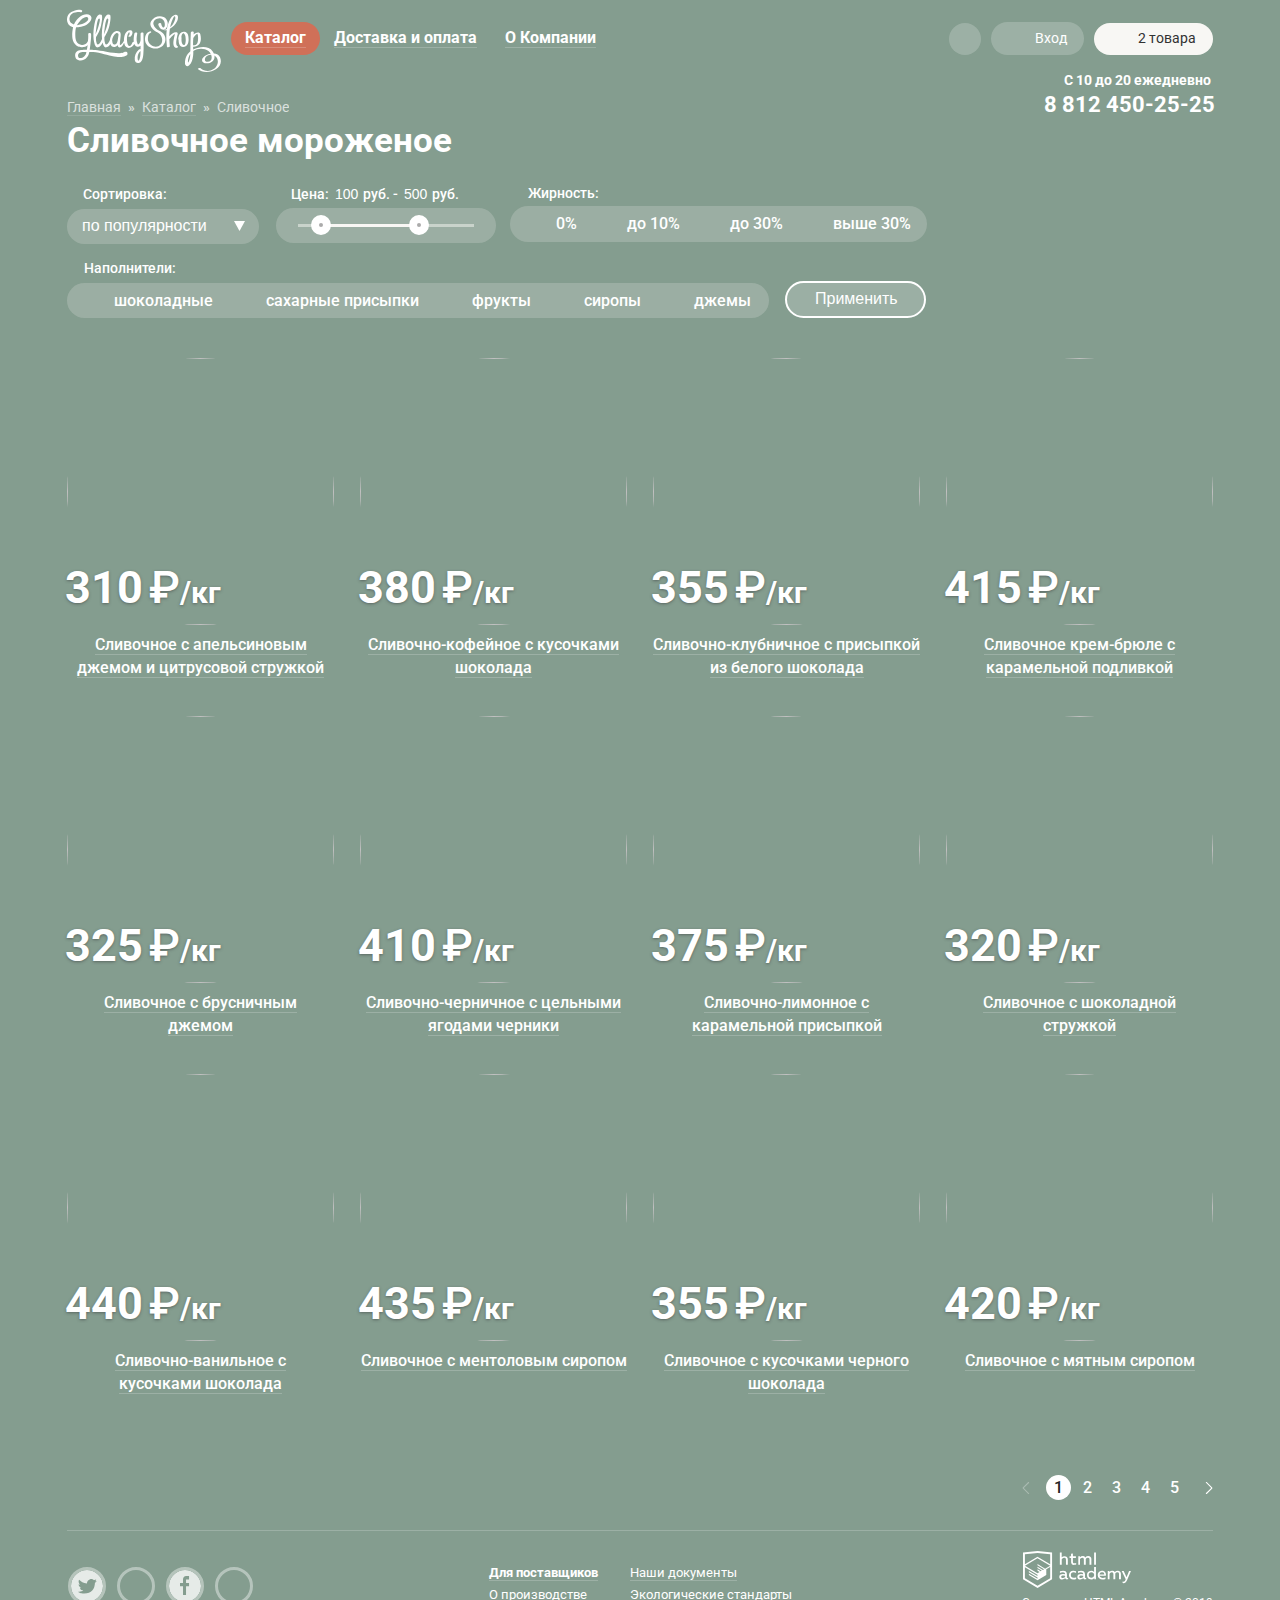
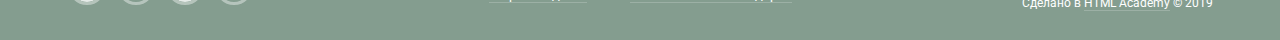
==== catalog.html @ c5c620cb "Merge pull request #4 from elhane/master" ====
<!DOCTYPE html>
<html lang="ru">
<head>
  <meta charset="utf-8">
  <title>Магазин мороженого «Глейси»</title>
  <link href="https://fonts.googleapis.com/css?family=Roboto:400,500,700&display=swap&subset=cyrillic-ext" rel="stylesheet">
  <link href="css/normalize.css" rel="stylesheet">
  <link href="css/style-min.css" rel="stylesheet">
</head>
<body>
  <div class="inner-page container-illumination"> 
    <div class="container">
      <header class="main-header">
        <nav class="main-navigation">
          <div class="logo">
            <a href="index.html">
              <svg xmlns="http://www.w3.org/2000/svg" width="154" height="64" viewBox="0 0 154 64">
                <g fill="#FFF">
                    <path d="M59.292 42.755c-.833-.25-2.153.373-2.153.373s-3.027 2.513-17.84-.378c-10.908-2.129-16.583-1.917-16.583-1.917s1.833-12.5 1.333-16c0 0 0-.917-1.083-.917s-1.75.417-1.75 1 .167 4.417-.25 7.083c0 0-1.417 4.251-6.167 3.917s-5.75-3.75-6.167-6.083-.666-8.833.584-11.5c0 0 7.167.25 11.667-3.583s4.25-7.167 2.083-8.583S15.883 5 12.049 8.5s-5.083 7-5.083 7-5.625-1.208-4.333-7.083C3.982 2.277 12.393 3 12.393 3c1.75.333 1.823.5 2.406-.083s1-2.083-1.75-2.167S2.049 2.021.466 7.5c-1.685 5.828 1.435 9.997 5.622 10.643 0 0-2.288 10.107.545 15.107s6.94 4.917 8.595 4.917 4.572-.916 5.405-2.25c0 0-.393 3.581-.724 4.88 0 0-6.935-.095-9.109 1.036-3.688 1.917-2.917 6.48-1.5 8.104 1.204 1.38 4.812 2.125 7.417.896 2.705-1.277 4.865-3.739 5.549-7.697 0 0 6.368-.469 12.534 1.364s14.756 3.556 17.34 3.556 8.046-.738 8.327-2.889c.186-1.438-.342-2.162-1.175-2.412zM15.862 9.328s3.281-2.5 4.844-.938c0 0 1.25 1.281.094 2.812-.656.869-2.396 3.589-10.656 4.938-.001.001 2.593-4.562 5.718-6.812zm.265 38.906s-4.531 2.469-5.047-.875c-.333-2.158.89-3.18 1.687-3.57s1.875-.879 6.579-.711c0 0 0 3.328-3.219 5.156z"/>
                    <path d="M73.576 24.477l-.002 6.77c-.007.038-.019.075-.021.115-.035.931-.418 1.734-.861 2.537a5.56 5.56 0 0 1-1.18 1.463c-.533.469-.877-.564-1.078-.985-1.391-2.915-.726-6.812-.187-9.862.257-1.454-2.706-1.077-2.936.222-.334 1.888-.869 5.118-.547 7.906-.587.101-1.167.366-1.341.737-.511 1.088-2.009 4.704-3.833 3.258-1.319-1.046-1.461-3.743-1.6-5.268-.191-2.111.154-4.267.816-6.266-.058.173 1.14-2.823 1.67-1.703.326.69.032 2.641-.608 3.122-1.571 1.182.875 1.67 1.824.956 1.802-1.356 3.05-5.708-.074-6.232-3.464-.581-5.438 2.923-6.163 5.697-.335 1.279-.563 3.074-.504 4.886-.481.832-2.097 3.533-3.047 4.026-1.125.584-1.104-.229-1.062-.75s.542-5.146.813-8.271c.175-2.014-.062-2.771-.5-3.646s-3.994-2.825-7.146.833c-2.183 2.534-2.912 4.927-3.08 7.054-.213.425-.443.873-.71 1.362-1.5 2.75-3.384 3.909-4.062 2-.594-1.672-.906-3.703-.75-6.188.005-.088 3.5-5 5.062-11.75s1.25-10.062.438-10.625-4.25-1.938-6.312 6.25c-1.523 6.047-2.137 12.5-1.565 17.879a41.603 41.603 0 0 1-1.229 2.434c-1.5 2.75-3.384 3.909-4.062 2-.594-1.672-.906-3.703-.75-6.188.005-.088 3.5-5 5.062-11.75s1.25-10.062.438-10.625-4.25-1.938-6.312 6.25-2.465 17.126-.5 23.125c0 0 1.081 3.375 3.103 3.125 1.671-.207 3.656-1.846 4.829-4.906.144.615.301 1.215.487 1.781 0 0 1.081 3.375 3.103 3.125 1.376-.17 2.964-1.32 4.14-3.423.711 1.839 2.239 3.34 4.213 2.985 2.667-.479 3.218-1.932 3.218-1.932s-.051 2.383 1.657 2.383c1.525 0 2.729-.889 3.938-3.159.409-.77.642-1.218.773-1.481.356 2.144 1.241 4.055 3.018 4.83 2.976 1.298 5.62-1.172 7.167-3.608.473 1.199 1.24 2.156 2.461 2.616 1.338.505 2.659.013 3.772-.928-.005 1.173-.016 2.346-.026 3.519-.584.001-1.239.143-1.547.415-3.203 2.825-4.598 6.241-4.195 10.521.233 2.48 2.576 3.597 4.725 2.662 3.101-1.35 3.57-6.021 3.83-8.836.625-6.829.139-13.939.139-20.791 0-1.293-2.906-.702-2.906.329zM30.252 13.281c.688-2.656 1.329-3.719 1.954-3.719s.938.719.469 3-1.987 8.626-4.094 12.75c0 0 .983-9.374 1.671-12.031zm8.418 0c.688-2.656 1.329-3.719 1.954-3.719s.938.719.469 3-1.987 8.626-4.094 12.75c0 0 .984-9.374 1.671-12.031zm12.859 12.427c-.074.58-.459 4.292-.959 6.292s-.953 2.78-2.583 3.438c-1.704.688-2.438-1.418-2.438-1.418-1.146-3.208.396-6.042 1.667-7.919s2.573-2.096 3.312-1.955a1.36 1.36 0 0 1 1.001 1.562zm21.972 18.056c-.038 2.683-.381 5.377-1.579 7.81-.701.146-1.029-.117-1.239-1.237a10.734 10.734 0 0 1 .049-3.251c.24-2.021 1.382-3.736 2.783-5.153-.007.61-.005 1.22-.014 1.831zM92.301 21.649c-2.541-1.229-4.811-3.29-5.715-6-1.279-3.827 2.928-6.647 6.275-6.474 3.488.181 5.137 3.625 4.967 6.709-.061 1.095-.748 3.557-2.096 2.277-.951-.906-1.369-2.375-1.566-3.632-.191-1.21-3.1-.495-2.898.776.578 3.657 4.527 7.689 7.898 3.863 3.014-3.418 1.656-9.462-2.574-11.233-4.523-1.893-10.135.077-12.529 4.327-2.732 4.85 2.748 9.598 6.629 11.321 6.225 3.338 6.455 14.054-1.818 14.126-3.43.03-6.619-2.438-7.693-5.609-.572-1.688-.279-7.553 2.014-8.003 1.807-.354 1.311-2.04-.453-1.693-3.713.727-5.08 5.515-4.721 8.858.576 5.341 5.578 8.339 10.631 8.295 4.682-.041 8.654-2.929 9.625-7.549.938-4.482-1.912-8.768-5.976-10.359z"/>
                    <path d="M110.881 37.532c-2.855-1.552-1.223-7.563-.791-9.875.279-1.492 1.555-3.794-.494-4.296-2.385-.584-5.223 1.687-7.277 3.858.012-2.506.17-4.999.553-7.478 3.088-1.576 5.4-3.821 7.182-7.395 1.295-2.604 1.941-7.971-2.461-6.422-3.986 1.403-5.377 6.017-6.619 9.688a29.258 29.258 0 0 0-1.094 4.378c-.398.16-.803.312-1.219.44-1.658.512-1.441 1.407.238.89.275-.085.543-.173.809-.263-.793 5.612-.256 11.49.248 17.02.049.54 2.969-.001 2.898-.777-.227-2.468-.414-4.922-.496-7.364.283-.104.52-.236.633-.387.889-1.175 1.982-2.203 3.08-3.177.299-.261.605-.513.92-.755l.459-.339c.674-.53.799-.543.381-.04-.061.916-.459 1.93-.625 2.832-.549 2.992-2.127 8.889 1.346 10.775.745.403 3.43-.715 2.329-1.313zm-6.486-24.101c.305-.897.715-1.77 1.094-2.636.473-1.082 1.73-4.768 2.645-3.004.729 1.404-.426 3.717-.938 5.067-.83 2.185-2.254 3.95-4.047 5.297.31-1.58.714-3.155 1.246-4.724z"/>
                    <path d="M121.635 30.527c.006-3.288-.375-7.506-4.303-7.863-4.309-.392-6.006 4.123-6.064 7.49-.004.274.135.456.35.569-.004 3.15.76 7.26 4.508 7.197 4.181-.068 5.505-3.714 5.509-7.393zm-4.998 5.475c-2.441-.971-2.219-5.203-2.053-7.24a.542.542 0 0 0-.246-.525c.301-2.017 1.082-5.03 2.863-3.506 1.416 1.211 1.445 4.148 1.521 5.835.053 1.144-.105 6.224-2.085 5.436zM153.135 48.58c-1.127-2.886-3.588-3.994-6.293-4.128a12.032 12.032 0 0 0-1.133-2.076c-3.91-5.788-13.189-5.019-19.475-1.948-.041-.913-.09-1.824-.129-2.73 2.533.127 5-.852 6.502-2.997 1.676-2.395 1.434-6.632.777-9.314-.619-2.525-3.088-2.072-4.93-1.234-.656.298-1.279.744-1.865 1.261.055-.672.111-1.345.16-2.014.111-1.542-2.842-1.153-2.941.203-.453 6.196-.297 12.366-.441 18.54-4.271 3.862-5.348 7.501-5.391 12.06-.02 2.271 1.934 3.961 3.982 2.386 2.895-2.224 3.771-6.629 4.172-9.984.178-1.491.197-3.009.16-4.528 4.49-2.941 10.635-3.149 15.205-.1.938.626 1.711 1.594 2.262 2.696-1.688.3-3.311.855-4.613 1.482-1.713.825-4.256 2.765-4.131 4.936.098 1.69 1.029 2.638 2.283 2.979.078.033.17.063.299.084 6.135.995 10.703-2.626 9.828-7.737 2.984 1.625 4.107 5.405 3.043 8.66-2.387 7.304-11.584 8.932-16.949 4.054-.574-.523-3.184.577-2.729.992 7.786 7.076 27.058.53 22.347-11.543zm-29.944-1.775c-.102 1.738-.459 3.549-1.145 5.143a22.06 22.06 0 0 1-.801 1.598s-.26.064-.316-.717c.025-2.858.809-5.577 2.346-7.892-.025.623-.048 1.245-.084 1.868zm3.129-17.858a.768.768 0 0 0 .146-.172c.516-.917 1.207-1.728 1.908-2.507.527-.586 1.119-1.138 1.803-1.539.324.162.654.991.777 2.131.303 2.772.439 10.096-3.945 9.407-.209-.033-.57.043-.947.171v-.039c-.06-2.478.075-4.967.258-7.452zm13.08 23.744c-.016-.003-.037-.001-.055-.003-1.689-.398-1.502-1.99-1.289-3.086.492-2.524 3.576-3.883 6.117-3.959 1.284 3.567.296 7.87-4.773 7.048z"/>
                </g>
              </svg>
            </a>
          </div>
          <ul class="site-navigation">
            <li class="site-navigation-item active">
              <a class="site-navigation-link" href="catalog.html">Каталог</a>
              <div class="sub-menu-background">
                <ul class="sub-menu">
                  <li><span>Новинки</span></li>
                  <li><a class="active" href="#">Сливочное</a></li>
                  <li><a href="#">Щербеты</a></li>
                  <li><a href="#">Фруктовый лед</a></li>
                  <li><a href="#">Мелорин</a></li>
                </ul>
             </div>
            </li>
            <li class="site-navigation-item"><a class="site-navigation-link" href="#">Доставка и оплата</a></li>
            <li class="site-navigation-item"><a class="site-navigation-link" href="#">О Компании</a></li>
          </ul>

          <ul class="user-navigation">
            <li class="icon-search">
              <div class="site-search-background">
                <span class="visually-hidden" aria-label="Поиск по сайту">Поиск</span>
                <div class="site-search">
                  <form action="https://echo.htmlacademy.ru" method="get">
                    <input type="search" placeholder="Крем-брюле">
                  </form>
                </div>
              </div>
            </li>

            <li class="login-icon" tabindex="0"><span>Вход</span>
              <div class="site-login-background">
                <div class="site-login">
                  <h2 class="visually-hidden">Личный кабинет</h2>
                  <form class="login-form" action="https://echo.htmlacademy.ru" method="post">
                    <p>
                      <label class="visually-hidden" for="user-login">Логин</label>
                      <input id="user-login" type="text" name="login" placeholder="email@example.com">
                    </p>
                    <p>
                      <label class="visually-hidden" for="user-password">Пароль</label>
                      <input id="user-password" type="password" name="password" placeholder="••••••••">
                    </p>
                  <div class="login-btn-block">  
                    <button class="button" type="submit">Войти</button>
                    <p class="login-help">
                      <a class="restore" href="#">Забыли пароль?</a>
                      <a class="registration" href="#">Новая регистрация</a>
                    </p>
                  </div>
                </form>
              </div>
            </div>
            </li>

            <li class="icon-cart-full"><span>2 товара</span>
              <div class="cart-block-background">
                <div class="cart-block">
                  <div class="cart-item">
                    <button class="cart-item-delete" type="button"></button>
                    <img src="img/cart-item1.jpg" alt="">
                    <p class="cart-item-title">Пломбир с апельсиновым джемом</p>
                    <p class="cart-item-count">1,5 кг х <span>200 руб.</span></p>
                    <p class="cart-item-total">300 руб.</p>
                  </div>
                  <div class="cart-item">
                    <button class="cart-item-delete" type="button"></button>
                    <img src="img/cart-item2.jpg" alt="">
                    <p class="cart-item-title">Клубничный пломбир с присыпкой из белого шоколада</p>
                    <p class="cart-item-count">1,5 кг х <span>300 руб.</span></p>
                    <p class="cart-item-total">450 руб.</p>
                  </div>
                  <div class="cart-submit-block">
                    <p class="cart-total">Итого: 750 руб.</p>
                    <button class="button" type="submit">Оформить заказ</button>
                  </div>
                </div>
            </div>
            </li>
          </ul>
        </nav>

        <div class="phone">
          <p>C 10 до 20 ежедневно</p>
          <a class="phone-number" href="tel:+78124502525" aria-label="Номер телефона 8-812-450-25-25">8 812 450-25-25</a>
        </div>
      </header>

      <div class="breadcrumbs">
        <ul class="breadcrumbs-list">
          <li class="breadcrumbs-element"><a href="index.html">Главная</a></li>
          <li class="breadcrumbs-element"><a href="catalog.html">Каталог</a></li>
          <li class="breadcrumbs-element">Сливочное</li>
        </ul>
        <h1>Сливочное мороженое</h1>
      </div>

      <section class="filters">
        <h2 class="visually-hidden">Фильтр товаров</h2>
        <form class="form-filters" method="post" action="https://echo.htmlacademy.ru">
          <div class="sorting">
              <label for="list-sorting">
                  <span>Сортировка:</span>
                  <select name="list-sorting" id="list-sorting">
                      <option value="by-popularity">по популярности</option>
                      <option value="by-cheap">сначала недорогие</option>
                      <option value="by-expensive">сначала дорогие</option>
                      <option value="by-fat">по жирности</option>
                  </select>
              </label>
          </div>
          <div class="range">
              <div class="price-controls">Цена:
                  <label><input class="min-price" type="text" value="100">руб.  -</label>
                  <label><input class="max-price" type="text" value="500">руб.</label>
              </div>
              <div class="range-controls">
                  <div class="scale">
                      <div class="bar"></div>
                  </div>
                  <div class="toggle toggle-min" tabindex="0"></div>
                  <div class="toggle toggle-max" tabindex="0"></div>
              </div>
          </div>
          <fieldset class="fat">
              <legend>Жирность:</legend>
              <div class="fat-content">
                  <input type="radio" name="fat" id="zero-percent">
                  <label for="zero-percent">0%</label>
                  <input type="radio" name="fat" id="to-ten-percent" checked>
                  <label for="to-ten-percent">до 10%</label>
                  <input type="radio" name="fat" id="to-thirty-percent">
                  <label for="to-thirty-percent">до 30%</label>
                  <input type="radio" name="fat" id="up-to-thirty-percent">
                  <label for="up-to-thirty-percent">выше 30%</label>
              </div>
          </fieldset>
          <fieldset class="fillers">
              <legend>Наполнители:</legend>
              <div class="fillers-content">
                  <input type="checkbox" name="chocolate" id="chocolate" checked>  
                  <label for="chocolate">шоколадные</label>
                  <input type="checkbox" name="sugar-powders" id="sugar-powders" checked>
                  <label for="sugar-powders">сахарные присыпки</label> 
                  <input type="checkbox" name="fruits" id="fruits">
                  <label for="fruits">фрукты</label>
                  <input type="checkbox" name="syrups" id="syrups">
                  <label for="syrups">сиропы</label>
                  <input type="checkbox" name="jams" id="jams">
                  <label for="jams">джемы</label>
              </div>
          </fieldset>
          <button type="submit" class="button-apply">Применить</button>
      </form>

      </section>

      <h1 class="visually-hidden">Магазин мороженого</h1>
      <section class="catalog">
        <h2 class="visually-hidden">Каталог</h2>
        <ul class="catalog-list">

          <li class="catalog-item">
            <div class="catalog-image-container">
              <img src="img/item-1.jpg" width="267" height="267" alt="">
              <p class="catalog-item-price"><span>310<span class="rub">&#8381;</span></span>/кг</p> 
            </div>
            <a class="catalog-item-title" href="catalog-item.html">Сливочное с апельсиновым джемом и цитрусовой стружкой</a>
            <a href="catalog-item.html" class="button">Быстрый просмотр</a>
          </li>

          <li class="catalog-item">
            <div class="catalog-image-container">
              <img src="img/item-2.jpg" width="267" height="267" alt="">
              <p class="catalog-item-price"><span>380<span class="rub">&#8381;</span></span>/кг</p>
            </div>
              <a class="catalog-item-title" href="catalog-item.html">Сливочно-кофейное с кусочками шоколада</a>
              <a href="catalog-item.html" class="button">Быстрый просмотр</a>
          </li>

          <li class="catalog-item">
            <div class="catalog-image-container">
              <img src="img/item-3.jpg" width="267" height="267" alt="">
              <p class="catalog-item-price"><span>355<span class="rub">&#8381;</span></span>/кг</p>
            </div>
              <a class="catalog-item-title" href="catalog-item.html">Сливочно-клубничное с присыпкой из белого шоколада</a>
              <a href="catalog-item.html" class="button">Быстрый просмотр</a>
          </li>

          <li class="catalog-item">
            <div class="catalog-image-container">
              <img src="img/item-4.jpg" width="267" height="267" alt="">
              <p class="catalog-item-price"><span>415<span class="rub">&#8381;</span></span>/кг</p>
            </div>
              <a class="catalog-item-title" href="catalog-item.html">Сливочное крем-брюле с карамельной подливкой</a>
              <a href="catalog-item.html" class="button">Быстрый просмотр</a>
          </li>

          <li class="catalog-item">
              <div class="catalog-image-container">
                <img src="img/item-5.jpg" width="267" height="267" alt="">
                <p class="catalog-item-price"><span>325<span class="rub">&#8381;</span></span>/кг</p> 
              </div>
              <a class="catalog-item-title" href="catalog-item.html">Сливочное&nbsp;с&nbsp;брусничным<br>джемом</a>
              <a href="catalog-item.html" class="button">Быстрый просмотр</a>
          </li>

          <li class="catalog-item">
              <div class="catalog-image-container">
                <img src="img/item-6.jpg" width="267" height="267" alt="">
                <p class="catalog-item-price"><span>410<span class="rub">&#8381;</span></span>/кг</p>
              </div>
              <a class="catalog-item-title" href="catalog-item.html">Сливочно-черничное с цельными ягодами черники</a>
              <a href="catalog-item.html" class="button">Быстрый просмотр</a>
          </li>

          <li class="catalog-item">
              <div class="catalog-image-container"> 
                <img src="img/item-7.jpg" width="267" height="267" alt="">
                <p class="catalog-item-price"><span>375<span class="rub">&#8381;</span></span>/кг</p>
              </div>
              <a class="catalog-item-title" href="catalog-item.html">Сливочно-лимонное с карамельной присыпкой</a>
              <a href="catalog-item.html" class="button">Быстрый просмотр</a>
          </li>

          <li class="catalog-item">
              <div class="catalog-image-container"> 
               <img src="img/item-8.jpg" width="267" height="267" alt="">
                <p class="catalog-item-price"><span>320<span class="rub">&#8381;</span></span>/кг</p>
              </div>
              <a class="catalog-item-title" href="catalog-item.html">Сливочное с шоколадной стружкой</a>
              <a href="catalog-item.html" class="button">Быстрый просмотр</a>
          </li>
          <li class="catalog-item">
              <div class="catalog-image-container"> 
                <img src="img/item-9.jpg" width="267" height="267" alt="">
                <p class="catalog-item-price"><span>440<span class="rub">&#8381;</span></span>/кг</p> 
              </div>
              <a class="catalog-item-title" href="catalog-item.html">Сливочно-ванильное&nbsp;с кусочками&nbsp;шоколада</a>
              <a href="catalog-item.html" class="button">Быстрый просмотр</a>
          </li>

          <li class="catalog-item">
              <div class="catalog-image-container"> 
                <img src="img/item-10.jpg" width="267" height="267" alt="">
                <p class="catalog-item-price"><span>435<span class="rub">&#8381;</span></span>/кг</p>
              </div>
              <a class="catalog-item-title" href="catalog-item.html">Сливочноe с ментоловым сиропом</a>
              <a href="catalog-item.html" class="button">Быстрый просмотр</a>
          </li>

          <li class="catalog-item">
              <div class="catalog-image-container"> 
                <img src="img/item-11.jpg" width="267" height="267" alt="">
                <p class="catalog-item-price"><span>355<span class="rub">&#8381;</span></span>/кг</p>
              </div>
              <a class="catalog-item-title" href="catalog-item.html">Сливочное с кусочками черного шоколада</a>
              <a href="catalog-item.html" class="button">Быстрый просмотр</a>
          </li>

          <li class="catalog-item">
              <div class="catalog-image-container"> 
                <img src="img/item-12.jpg" width="267" height="267" alt="">
                <p class="catalog-item-price"><span>420<span class="rub">&#8381;</span></span>/кг</p>
              </div>
              <a class="catalog-item-title" href="catalog-item.html">Сливочное с мятным сиропом</a>
              <a href="catalog-item.html" class="button">Быстрый просмотр</a>
          </li>
        </ul>
      </section>

        <div class="paginator">
            <ul class="paginator-list">
                <li class="paginator-item">
                  <a class="paginator-link-prev"><span class="visually-hidden">Назад</span></a>
                </li>
                <li class="paginator-item paginator-element-current"><a>1</a></li>
                <li class="paginator-item"><a href="#">2</a></li>
                <li class="paginator-item"><a href="#">3</a></li>
                <li class="paginator-item"><a href="#">4</a></li>
                <li class="paginator-item"><a href="#">5</a></li>
                <li class="paginator-item">
                  <a class="paginator-link-next" href="#"><span class="visually-hidden">Вперед</span></a>
                </li>
            </ul>
        </div>
        
    </div>

    <footer class="main-footer">
      <ul class="socials" aria-label="Социальные сети">
        <li><a class="social-button social-tw" href="#"><span class="visually-hidden">Твиттер</span></a></li>
        <li><a class="social-button social-inst" href="#"><span class="visually-hidden">Инстаграм</span></a></li>
        <li><a class="social-button social-fb" href="#"><span class="visually-hidden">Фейсбук</span></a></li>
        <li><a class="social-button social-vk" href="#"><span class="visually-hidden">Вконтакте</span></a></li>
      </ul>
    
      <ul class="information">
        <li class="icon-heart"><a href="#">Для поставщиков</a></li>
        <li><a href="#">Наши документы</a></li>
        <li><a href="#">О производстве</a></li>
        <li><a href="#">Экологические стандарты</a></li>
      </ul>
    
      <div class="copyright"> 
        <a class="copyright-logo" href="https://htmlacademy.ru/intensive/htmlcss">
          <svg id="Layer_1" data-name="Layer 1" xmlns="http://www.w3.org/2000/svg" width="108" height="39" viewBox="0 0 108.08 36.85">
            <path fill="#ffffff" d="M44.61,26.88a2,2,0,0,0,.55-0.1v1.33a3.25,3.25,0,0,1-1.18.21,1.67,1.67,0,0,1-1.67-1,4.84,4.84,0,0,1-3.14,1.08c-1.51,0-2.91-.83-2.91-2.55,0-2.13,2-2.79,3.71-2.79a11.08,11.08,0,0,1,2.17.25v-0.3c0-1-.76-1.77-2.19-1.77a7.42,7.42,0,0,0-3,.64v-1.7a10.21,10.21,0,0,1,3.19-.55c2.36,0,3.81,1.12,3.81,3.65v3a0.54,0.54,0,0,0,.49.59h0.17Zm-6.44-1.13A1.35,1.35,0,0,0,39.63,27h0.11a3.39,3.39,0,0,0,2.41-1V24.58a9.72,9.72,0,0,0-1.81-.21c-1,0-2.16.33-2.16,1.38h0Zm12.36-6.11a5,5,0,0,1,2.57.64V22a4.08,4.08,0,0,0-2.3-.7,2.75,2.75,0,1,0,0,5.49,5,5,0,0,0,2.43-.64v1.71a6.27,6.27,0,0,1-2.76.57A4.21,4.21,0,0,1,46,24.51q0-.21,0-0.41a4.32,4.32,0,0,1,4.18-4.46h0.38Zm12.17,7.24a2,2,0,0,0,.55-0.1v1.33a3.25,3.25,0,0,1-1.18.21,1.67,1.67,0,0,1-1.67-1,4.84,4.84,0,0,1-3.14,1.08c-1.51,0-2.91-.83-2.91-2.55,0-2.13,2-2.79,3.71-2.79a11.08,11.08,0,0,1,2.17.25v-0.3c0-1-.76-1.77-2.19-1.77a7.42,7.42,0,0,0-3,.64v-1.7a10.21,10.21,0,0,1,3.19-.55c2.36,0,3.81,1.12,3.81,3.65v3a0.54,0.54,0,0,0,.49.59h0.17Zm-6.44-1.13A1.35,1.35,0,0,0,57.73,27h0.11a3.39,3.39,0,0,0,2.41-1V24.58a9.72,9.72,0,0,0-1.81-.21c-1.06,0-2.16.33-2.16,1.38h0ZM73,16V28.2H71.35V26.88a3.88,3.88,0,0,1-3.19,1.54,4.4,4.4,0,0,1,0-8.78,3.81,3.81,0,0,1,3,1.3V16H73Zm-4.53,5.22a2.76,2.76,0,1,0,0,5.52A2.86,2.86,0,0,0,71.15,25V23A2.91,2.91,0,0,0,68.49,21.27ZM79,19.64c3.31,0,4.46,2.68,3.92,5.09H76.7c0.21,1.5,1.67,2.11,3.19,2.11a6.11,6.11,0,0,0,2.64-.59v1.6a7.14,7.14,0,0,1-3,.57C77,28.42,74.78,27,74.78,24a4.18,4.18,0,0,1,4-4.39H79Zm0.09,1.54a2.28,2.28,0,0,0-2.44,2.1v0.06H81.3A2,2,0,0,0,79.13,21.18Zm5.73,7V19.87h1.65v1a3.81,3.81,0,0,1,2.78-1.27A2.86,2.86,0,0,1,91.89,21a4.12,4.12,0,0,1,2.91-1.33A3.06,3.06,0,0,1,98,23V28.2h-1.9V23.05a1.59,1.59,0,0,0-1.42-1.75H94.42a2.8,2.8,0,0,0-2.07,1.12V28.2h-1.9V23.05A1.59,1.59,0,0,0,89,21.31H88.8a3,3,0,0,0-2.21,1.29v5.63H84.86Zm21.31-8.33h1.9l-3.91,9.46c-0.9,2.17-2.09,2.86-3.35,2.86a4.76,4.76,0,0,1-1.1-.14V30.46a2.86,2.86,0,0,0,.85.12c0.9,0,1.58-.64,2.07-1.9l0.17-.42-4-8.4h2l2.86,6.29ZM38.73,1.46V6.22a3.81,3.81,0,0,1,2.7-1.14,3.25,3.25,0,0,1,3.44,3.4v5.15H43V8.72a1.81,1.81,0,0,0-1.61-2h-0.3a2.93,2.93,0,0,0-2.32,1.39v5.52h-1.9V1.46h1.9ZM49.94,2.31v3h3V6.91h-3v3.81c0,1.1.5,1.46,1.58,1.46a4.49,4.49,0,0,0,1.69-.33v1.6A6.8,6.8,0,0,1,51,13.8a2.55,2.55,0,0,1-2.86-2.74V6.89H46.58V5.26h1.5V2.74Zm5.4,11.31V5.28H57v1A3.81,3.81,0,0,1,59.77,5a2.86,2.86,0,0,1,2.6,1.33A4.12,4.12,0,0,1,65.28,5,3.06,3.06,0,0,1,68.44,8.4v5.21h-1.9V8.46a1.59,1.59,0,0,0-1.42-1.75H64.89a2.8,2.8,0,0,0-2.07,1.12v5.78h-1.9V8.46A1.59,1.59,0,0,0,59.5,6.71H59.27A3,3,0,0,0,57.06,8v5.63H55.34ZM71.17,1.45H73V13.6H71.17V1.45ZM14.71,0H14.55L0,1.54V28.21l14.55,8.66,14.55-8.66V1.54Zm12.5,27.1L14.55,34.64,1.9,27.12V16.18l12.59,7.5V25L5.86,19.9v1.31l8.68,5.21v1.39L5.87,22.65V24l8.68,5.21,8.75-5.24V18.31L27.2,16V27.12Zm0-12.53-3.48,2-1.6,1L14.51,13v1.31L21,18.23H21l-0.14.09-1,.54-5.37-3.2V17l4.24,2.52-1,.67-3.2-1.9v1.31l2.1,1.24L14.5,22.1,2,14.65,14.51,7.11Zm0-1.32L14.49,5.76,1.91,13.25v-10L14.56,1.92,27.21,3.25v10h0Z" transform="translate(0 -0.02)"/>
          </svg>
        </a>
        <p>Сделано в <a class="copyright-link" href="https://htmlacademy.ru/intensive/htmlcss">HTML Academy</a> © 2019</p>
      </div>
    </footer>
</div>
</body>
</html>
---- css/style-min.css ----
@-webkit-keyframes bounce{0%{-webkit-transform:translateY(-2000px);transform:translateY(-2000px)}70%{-webkit-transform:translateY(30px);transform:translateY(30px)}90%{-webkit-transform:translateY(-10px);transform:translateY(-10px)}to{-webkit-transform:translateY(0);transform:translateY(0)}}@keyframes bounce{0%{-webkit-transform:translateY(-2000px);transform:translateY(-2000px)}70%{-webkit-transform:translateY(30px);transform:translateY(30px)}90%{-webkit-transform:translateY(-10px);transform:translateY(-10px)}to{-webkit-transform:translateY(0);transform:translateY(0)}}@-webkit-keyframes shake{0%,to{-webkit-transform:translateX(0);transform:translateX(0)}10%,30%,50%,70%,90%{-webkit-transform:translateX(-10px);transform:translateX(-10px)}20%,40%,60%,80%{-webkit-transform:translateX(10px);transform:translateX(10px)}}@keyframes shake{0%,to{-webkit-transform:translateX(0);transform:translateX(0)}10%,30%,50%,70%,90%{-webkit-transform:translateX(-10px);transform:translateX(-10px)}20%,40%,60%,80%{-webkit-transform:translateX(10px);transform:translateX(10px)}}body{margin:0;width:100%;font-size:18px;line-height:1.2;font-family:"Roboto","Arial",sans-serif}.visually-hidden{position:absolute;width:1px;height:1px;clip:rect(0,0,0,0)}.container,.site-wrapper{position:relative;margin:0 auto}.site-wrapper{background-color:#849d8f;background-image:url(../img/slide1.png);background-repeat:no-repeat;background-position:top center;-webkit-transition:background-image .5s ease,background-color .5s ease;transition:background-image .5s ease,background-color .5s ease}.site-wrapper::after,.site-wrapper::before{content:"";visibility:hidden}.site-wrapper::before{background-image:url(../img/slide2.png)}.site-wrapper::after{background-image:url(../img/slide3.png)}.container{width:1200px}.container-illumination{background-image:url(../img/illumination.png);background-attachment:fixed;background-position:0 0;background-repeat:repeat-x}.main-navigation,.site-navigation,.user-navigation{display:-webkit-box;display:-ms-flexbox;display:flex;-webkit-box-align:center;-ms-flex-align:center;align-items:center}.main-navigation ul{padding:0}.site-navigation,.user-navigation{list-style:none;-ms-flex-wrap:wrap;flex-wrap:wrap}.site-navigation{position:relative;width:100%;padding-top:18px;padding-bottom:18px}.user-navigation{-webkit-box-pack:end;-ms-flex-pack:end;justify-content:flex-end;width:70%;margin-right:17px}.site-navigation a{width:100%;color:#fff}.user-navigation li{display:block;margin-right:10px;font-size:14px}.site-navigation ul{list-style:none}.site-navigation-item{padding:7px 14px;border-radius:20px}.site-navigation a,.site-navigation-link{display:block;font-size:16px;line-height:18px;font-weight:700;text-decoration:none;border-bottom:1px solid rgba(255,255,255,.2)}.site-navigation-item:hover{background-color:#f7f6f3}.site-navigation-item:active{background-color:#ededed;-webkit-box-shadow:inset 0 2px 1px 0 #696969;box-shadow:inset 0 2px 1px 0 #696969}.site-navigation-item:hover .site-navigation-link{color:#333}.sub-menu-background{position:absolute;top:23px;left:-7px;display:none;width:143px;height:17px;background-color:transparent}.site-search input,.sub-menu,.sub-menu a{-webkit-box-sizing:border-box;box-sizing:border-box}.sub-menu{position:absolute;top:100%;left:0;z-index:10;display:none;width:143px;min-height:171px;padding-bottom:1px;-webkit-box-shadow:0 20px 20px 0 rgba(0,0,0,.4);box-shadow:0 20px 20px 0 rgba(0,0,0,.4);background-color:#f8f7f4;border-radius:5px;border-top:5px solid transparent}.site-search input,.sub-menu a{color:#323232}.sub-menu a{padding-top:10px;padding-bottom:5px;padding-left:19px;font-size:14px;line-height:15px;font-weight:400;white-space:nowrap}.sub-menu span{display:block;margin-top:5px;padding-bottom:11px;padding-left:18px;font-size:14px;line-height:16px;font-weight:700;border-bottom:1px solid rgba(50,50,50,.2)}.sub-menu li{min-height:28px}.site-navigation>li:hover .sub-menu,.site-navigation>li:hover .sub-menu-background{display:block;color:#323232}.sub-menu li:hover a{background-color:#fbded8;border-radius:0}.sub-menu li:active a{background-color:#f6b5a5;border-radius:0}.active{background-color:#d07058}.icon-search{position:relative;padding:16px;background-color:rgba(255,255,255,.2);border-radius:50%}.icon-cart-full::before,.icon-cart::before,.icon-search::before,.login-icon::before{position:absolute;content:"";left:8px;top:7px;width:17px;height:17px;background-image:url(../img/loupe.svg);background-repeat:no-repeat;background-position:0 0}.site-search,.site-search-background{position:absolute;right:0;display:none}.site-search-background{top:19px;width:275px;height:17px;background-color:transparent}.site-search{top:100%;z-index:4;width:341px;height:84px;font-size:14px;line-height:24px;border-radius:5px;-webkit-box-shadow:0 20px 20px 0 rgba(0,0,0,.4);box-shadow:0 20px 20px 0 rgba(0,0,0,.4);color:#999}.icon-search:hover,.site-search{background-color:#f8f7f4}.icon-search:hover::before{background-image:url(../img/loupe-hover.svg)}.site-search input{width:311px;height:44px;padding-left:13px;padding-right:15px;padding-bottom:3px;margin-top:20px;margin-left:15px;border:1px solid #d3d3d2;border-radius:5px;outline:0}.catalog-item:hover .button,.icon-cart-full:hover .cart-block,.icon-cart-full:hover .cart-block-background,.icon-search:hover .site-search,.icon-search:hover .site-search-background,.login-icon:hover .site-login,.login-icon:hover .site-login-background,.sub-menu a{display:block}.login-icon{position:relative;padding:8px 17px 8px 16px;background-color:rgba(255,255,255,.2);border-radius:20px}.icon-cart span,.login-icon span{padding-left:28px}.icon-cart,.login-icon{color:#fff}.login-form{margin-top:20px;margin-left:1px}.icon-cart-full::before,.icon-cart::before,.login-icon::before{background-image:url(../img/login.svg);left:16px;width:21px;height:19px}.login-icon:hover::before{background-image:url(../img/login-hover.svg)}.site-login-background{position:absolute;display:none;top:19px;right:0;z-index:4;width:275px;height:17px;background-color:transparent}.site-login,.site-login input{-webkit-box-sizing:border-box;box-sizing:border-box;border-radius:5px}.site-login{position:absolute;display:none;top:100%;right:0;z-index:4;width:277px;height:214px;padding-right:18px;padding-left:18px;-webkit-box-shadow:0 20px 20px 0 rgba(0,0,0,.4);box-shadow:0 20px 20px 0 rgba(0,0,0,.4);background-color:#f8f7f4;color:#999;outline:25px solid transparent}.site-login input{width:241px;height:44px;padding-left:13px;padding-right:15px;padding-bottom:3px;border:1px solid #d3d3d2;outline:0;margin-bottom:5px;color:#323232}.login-btn-block,.login-help{display:-webkit-box;display:-ms-flexbox;display:flex;-webkit-box-direction:normal}.login-btn-block{-webkit-box-orient:horizontal;-ms-flex-direction:row;flex-direction:row;-webkit-box-pack:justify;-ms-flex-pack:justify;justify-content:space-between;-ms-flex-wrap:nowrap;flex-wrap:nowrap;width:100%}.login-btn-block .button{min-height:44px;padding:9px 23px 11px 25px;margin-right:5px;font-size:18px;line-height:24px;outline:0}.login-help{-webkit-box-orient:vertical;-ms-flex-direction:column;flex-direction:column;-webkit-box-align:start;-ms-flex-align:start;align-items:flex-start;margin:0;padding:0}.phone a,.registration,.restore{font-size:13px;line-height:24px;text-decoration:underline;color:#323232}.icon-cart:hover,.login-icon:hover{background-color:#f8f7f4;color:#323232}.icon-cart,.icon-cart-full{position:relative;border-radius:20px}.icon-cart{padding:7px 17px 8px 16px;background-color:rgba(255,255,255,.2)}.icon-cart-full::before,.icon-cart::before{top:6px;height:20px;background-image:url(../img/cart.svg)}.icon-cart:hover::before{background-image:url(../img/cart-empty-hover.svg)}.icon-cart-full{padding:7px 17px 8px 44px;background-color:#f8f7f4;color:#323232}.icon-cart-full::before{top:7px;background-image:url(../img/cart-full.svg)}.cart-block-background{position:absolute;top:16px;right:0;display:none;width:539px;height:20px;background-color:transparent}.cart-block,.cart-item{-webkit-box-sizing:border-box;box-sizing:border-box}.cart-block{position:absolute;top:100%;right:0;z-index:10;display:none;padding-top:20px;width:539px;height:242px;font-size:13px;line-height:16px;color:#323232;background-color:#f8f7f4;border-radius:5px}.cart-item p{padding:9px 0 0;margin:0 30px 0 0}.cart-item{display:-webkit-box;display:-ms-flexbox;display:flex;-webkit-box-orient:horizontal;-webkit-box-direction:normal;-ms-flex-direction:row;flex-direction:row;margin-left:15px;margin-bottom:14px}.cart-item-delete{width:11px;height:11px;margin-top:9px;margin-right:10px;background-image:url(../img/cross-small.svg);background-size:11px 11px;background-position:0 0;background-repeat:no-repeat;background-color:transparent;text-align:center;border:0;cursor:pointer}.cart-item img{margin-right:13px;margin-bottom:7px;border-radius:50%}.cart-item-title{width:217px}.cart-item-count span{color:#999}.cart-total{position:relative;font-size:15px;line-height:18px;font-weight:700}.cart-total::before{position:absolute;content:"";top:-14px;right:0;width:510px;height:1px;background-color:#cacac7}.cart-submit-block{display:-webkit-box;display:-ms-flexbox;display:flex;-webkit-box-orient:horizontal;-webkit-box-direction:normal;-ms-flex-direction:row;flex-direction:row;-webkit-box-pack:end;-ms-flex-pack:end;justify-content:flex-end;-ms-flex-wrap:wrap;flex-wrap:wrap;width:206px;margin-left:auto;margin-right:14px}.cart-block .button{font-size:18px;line-height:24px;padding-left:14px;padding-right:15px}.phone{position:absolute;top:72px;right:25px;z-index:1;width:190px;font-size:14px;line-height:16px;font-weight:700;text-align:right;color:#fff}.phone p{margin:0 4px 5px 0}.phone a{font-size:22px;text-decoration:none;color:#fff}.logo{display:inline-block;vertical-align:top;margin-top:9px;margin-right:10px;margin-left:27px}.slider{position:relative;padding-top:315px;text-align:center;color:#fff}.slide-list{padding:0;list-style:none;margin:0 0 42px}.slide{display:none}.slide-title{width:700px;margin:0 auto 30px;font-size:60px;line-height:60px;font-weight:800}.button{display:inline-block;vertical-align:top;padding:11px 44px;font-weight:600;font-size:31px;line-height:41px;text-align:center;text-decoration:none;text-shadow:0 2px 5px rgba(160,32,11,.76);color:#fff;background:#f26843;background:-webkit-gradient(linear,left top,left bottom,from(#f26843),to(#e74a35));background:linear-gradient(to bottom,#f26843 0,#e74a35 100%);border-radius:50px;-webkit-box-shadow:0 2px 2px rgba(172,16,0,.64);box-shadow:0 2px 2px rgba(172,16,0,.64);border:0;cursor:pointer}.button:hover{background:-webkit-gradient(linear,left top,left bottom,from(#f58669),to(#ec6f5e));background:linear-gradient(to bottom,#f58669 0,#ec6f5e 100%);-webkit-box-shadow:0 2px 2px #ac1000;box-shadow:0 2px 2px #ac1000}.button:active{background:-webkit-gradient(linear,left top,left bottom,from(#d84732),to(#e1613e));background:linear-gradient(to bottom,#d84732 0,#e1613e 100%);-webkit-box-shadow:inset 0 2px 2px #ac1000;box-shadow:inset 0 2px 2px #ac1000}.slider-controls{position:absolute;bottom:22px;left:27px;z-index:20;font-size:0}.slider-controls label{display:inline-block;vertical-align:top;width:17px;height:17px;margin-right:8px;background-color:transparent;border:2px solid #fff;border-radius:50%;cursor:pointer}#product-1:checked~.site-wrapper{background-color:#849d8f;background-image:url(../img/slide1.png)}#product-2:checked~.site-wrapper{background-color:#8996a6;background-image:url(../img/slide2.png)}#product-3:checked~.site-wrapper{background-color:#9d8b84;background-image:url(../img/slide3.png)}#product-1:checked~.site-wrapper #slide1,#product-2:checked~.site-wrapper #slide2,#product-3:checked~.site-wrapper #slide3{display:block}#product-1:checked~.site-wrapper label[for=product-1],#product-2:checked~.site-wrapper label[for=product-2],#product-3:checked~.site-wrapper label[for=product-3]{background-color:#fff}.index-columns{display:-webkit-box;display:-ms-flexbox;display:flex;-ms-flex-wrap:wrap;flex-wrap:wrap;width:100%;margin-left:27px;margin-bottom:40px;color:#fff}.column-chocolate,.column-raspberries{display:-webkit-box;display:-ms-flexbox;display:flex;-webkit-box-orient:vertical;-webkit-box-direction:normal;-ms-flex-direction:column;flex-direction:column;width:560px;min-height:229px;padding-bottom:23px;padding-right:21px;border-radius:16px;-webkit-box-sizing:border-box;box-sizing:border-box}.column-chocolate .button,.column-raspberries .button{padding:10px 23px;font-size:18px;line-height:24px}.column-raspberries{margin-right:25px;background-color:#7d0330;background-image:url(../img/raspberries.jpg);background-repeat:repeat-y;background-position-y:-94px;background-position-x:-50px}.column-chocolate{background-color:#57372a;background-image:url(../img/chocolate.jpg);background-repeat:repeat-y}.column-header{margin:17px 0 15px 20px;font-size:35px;line-height:41px}.index-columns p{margin:0 0 46px 20px}.index-columns .button{-ms-flex-item-align:end;align-self:flex-end}.features,.features-list{display:-webkit-box;display:-ms-flexbox;display:flex;-webkit-box-direction:normal;-ms-flex-wrap:wrap;flex-wrap:wrap}.features{-webkit-box-orient:vertical;-ms-flex-direction:column;flex-direction:column;-webkit-box-pack:center;-ms-flex-pack:center;justify-content:center;min-width:860px;max-width:1146px;min-height:306px;padding-top:0;margin-top:0;margin-left:27px;margin-bottom:38px;background-color:#ebe0c8;background-image:url(../img/waffle.jpg);border-radius:15px;color:#323232}.features h3{-ms-flex-item-align:start;align-self:flex-start;margin:0;padding-left:20px;padding-top:22px;padding-bottom:21px;width:90%;text-align:left;font-size:24px;line-height:30px;font-weight:500}.features-list{-webkit-box-orient:horizontal;-ms-flex-direction:row;flex-direction:row;-webkit-box-pack:start;-ms-flex-pack:start;justify-content:flex-start;-ms-flex-line-pack:start;align-content:flex-start;min-height:192px;padding:0;margin:0 15px 0 0}.features-list li{padding:0;margin:0}.features-element{position:relative;display:inline-block;vertical-align:top;padding:0 0 0 47px;margin:0 0 24px;width:50%;-webkit-box-sizing:border-box;box-sizing:border-box}.features-list p{text-align:left;font-weight:400;margin:0 6px 0 28px;padding-bottom:22px;padding-left:50px}.feature-icon-cow::before,.feature-icon-icecream::before,.feature-icon-leaf::before,.feature-icon-termo::before{position:absolute;content:"";width:49px;height:49px;background-repeat:no-repeat;background-position:0 0}.feature-icon-icecream::before{left:20px;bottom:52px;background-image:url(../img/icecream-icon.svg)}.feature-icon-leaf::before{left:20px;bottom:75px;background-image:url(../img/leaf-icon.svg)}.feature-icon-cow::before{left:21px;bottom:52px;background-image:url(../img/cow-icon.svg)}.feature-icon-termo::before{left:21px;bottom:75px;background-image:url(../img/temp-icon.svg)}.blog-news,.newsletter{width:560px;border-radius:16px}.blog-news{min-height:220px;margin-right:25px;background-color:#fff;background-image:url(../img/article-icecream.jpg);background-position:-54px -128px;background-repeat:no-repeat;color:#323232}.blog-news h3,.features-list p,.newsletter p{font-size:16px;line-height:22px}.blog-news h3{margin:0;padding-left:20px;padding-top:25px}.blog-news a{margin-left:19px;padding-top:2px;width:279px;font-size:24px;font-weight:700;line-height:30px}.newsletter{background-image:url(../img/newsletter-bg-rect.svg);background-repeat:repeat-y;color:#5a5a5a;padding:5px;-webkit-box-sizing:border-box;box-sizing:border-box}.newsletter-background{padding:30px 12px 34px 24px;border-radius:15px;background-color:#f8f7f4}.newsletter p{padding:0;margin:0 0 36px;font-weight:400}.catalog-list,.newsletter form{display:-webkit-box;display:-ms-flexbox;display:flex}.newsletter form{width:100%;color:#323232}.newsletter input[type=email]{width:368px;height:44px;padding-left:13px;margin:0;font-size:16px;line-height:24px;outline:0;border:1px solid #d3d3d2;border-radius:5px;-webkit-box-sizing:border-box;box-sizing:border-box}.newsletter .button{padding:9px 20px 11px 18px;margin-left:10px;font-size:18px;line-height:24px;outline:0}.catalog{margin-right:27px;margin-top:40px;color:#fff}.catalog-list{-ms-flex-wrap:wrap;flex-wrap:wrap;-webkit-box-pack:justify;-ms-flex-pack:justify;justify-content:space-between}.catalog ul{list-style:none;padding:0;margin:0 0 0 27px}.catalog-item{margin-bottom:37px;width:267px;text-align:center}.catalog-item img{border-radius:50%;margin-bottom:8px}.catalog-image-container,.catalog-item{position:relative}.catalog-item .button{position:absolute;display:none;left:34px;top:334px;z-index:2;padding-left:15px;padding-right:15px;padding-top:10px;font-size:18px;line-height:24px;font-weight:700;-webkit-box-shadow:0 1px 2px 0 rgba(172,16,0,.004);box-shadow:0 1px 2px 0 rgba(172,16,0,.004)}.catalog-item::before{position:absolute;content:"";top:-7px;right:-13px;z-index:2;display:none;width:293px;height:405px;border-radius:5px;background-color:rgba(255,255,255,.4);opacity:.4;-webkit-box-shadow:0 20px 20px 0 rgba(0,0,0,.4);box-shadow:0 20px 20px 0 rgba(0,0,0,.4)}.blog-news a,.catalog-item:hover::before{display:block}.hit::after,.map iframe{position:absolute;z-index:1}.hit::after{content:"";left:0;top:0;width:61px;height:61px;background-image:url(../img/hit.svg);background-repeat:no-repeat;background-position:0 0}.catalog-item-title{position:relative;z-index:3;font-size:16px;line-height:22px;font-weight:500;text-align:center;color:#fff;border-bottom:1px solid rgba(255,255,255,.2);text-decoration:none}.catalog-item-price{position:absolute;bottom:18px;left:-2px;margin:0;font-weight:700;text-align:left;font-size:30px;line-height:45px;text-shadow:0 1px 3px rgba(49,50,53,.5)}.catalog-item-price span{font-size:45px}.rub{margin-left:6px;font-weight:500}.feedback-container,.map{position:relative;height:430px}.map{width:100%;margin-top:18px;background-image:url(../img/map.jpg);background-position:50% 0;background-size:cover;background-repeat:no-repeat}.map iframe{bottom:0;width:100%;height:100%}.map img{position:absolute;z-index:0}.feedback-container{width:1200px;margin:0 auto}.feedback p{margin:0;padding-bottom:2px;width:77%}.feedback{position:absolute;right:27px;top:64px;z-index:2;padding-left:25px;padding-top:27px;padding-bottom:31px;width:302px;height:305px;font-size:14px;line-height:20px;background-color:#fff;color:#323232;border-radius:15px;-webkit-box-sizing:border-box;box-sizing:border-box}.feedback .button{padding:11px 28px;margin-top:24px;font-size:18px;line-height:24px}.feedback-adress,.feedback-phone{display:block;font-size:18px;line-height:24px;font-weight:700}.feedback-adress{padding-bottom:18px;padding-right:20px}.feedback-phone{padding-top:2px;text-decoration:none;color:#323232}.blog-news a,.feedback-form input,.feedback-form textarea{color:#323232}.inner-page{position:relative;margin:0 auto;min-width:900px;font-family:"Roboto","Arial",sans-serif;background-color:#849d8f;width:100%;color:#fff}.paginator,.paginator-list{display:-webkit-box;display:-ms-flexbox;display:flex;-webkit-box-orient:horizontal;-webkit-box-direction:normal;-ms-flex-direction:row;flex-direction:row}.paginator{-webkit-box-pack:end;-ms-flex-pack:end;justify-content:flex-end;-webkit-box-align:start;-ms-flex-align:start;align-items:flex-start;min-height:55px;margin:25px 27px 0;padding-bottom:12px;border-bottom:1px solid rgba(255,255,255,.2)}.paginator-list{-webkit-box-pack:justify;-ms-flex-pack:justify;justify-content:space-between;min-width:180px;list-style:none}.paginator-item:not(:last-child):not(:first-child){margin-left:4px}.paginator-item:first-child,.paginator-item:last-child{position:relative}.paginator-item a{display:inline-block;vertical-align:middle;width:25px;height:25px;text-decoration:none;font-size:16px;line-height:25px;font-weight:500;text-align:center;outline:0;color:#fff}.paginator-item{padding:0;margin:0 0 0 1px}.paginator-element-current{background-color:#fff;border-radius:50%}.paginator-element-current a{color:#232323;width:25px;height:25px}.paginator-link-next::before,.paginator-link-prev::before{position:absolute;content:"";top:7px;width:8px;height:12px;background-image:url(../img/icon-right.svg);background-position:0 0;background-repeat:no-repeat}.paginator-link-prev::before{right:12px;opacity:.3;-webkit-transform:rotate(180deg);transform:rotate(180deg)}.paginator-link-next::before{right:0;opacity:1}.paginator-item:not(:first-child):not(:last-child):not(:nth-child(2)):hover{background-color:rgba(255,255,255,.2);border-radius:50%}.paginator-item:active a{width:27px;height:26px;background-color:#fff;border-radius:50%;color:#232323}.breadcrumbs{margin-left:27px;margin-bottom:24px;margin-top:21px;font-size:14px;line-height:16px}.breadcrumbs a{text-decoration:none;color:#fff;border-bottom:1px solid rgba(255,255,255,.2)}.breadcrumbs h1{padding:0;margin:0;font-size:35px;line-height:41px}.breadcrumbs-list{list-style:none;padding:0;margin:0 0 5px;opacity:.7}.breadcrumbs-element{position:relative;display:inline-block;vertical-align:top;margin-right:18px}.breadcrumbs-element:not(:first-child)::before{position:absolute;top:0;left:-14px;content:"»";font-size:14px;font-weight:500}.filters{font-size:16px;line-height:18px;margin-bottom:40px}.filters,.form-filters{display:-webkit-box;display:-ms-flexbox;display:flex;-ms-flex-wrap:wrap;flex-wrap:wrap}.sorting{width:200px;margin-right:9px;margin-left:27px}.sorting label{position:relative;margin-bottom:5px;margin-left:16px;padding-left:0;font-weight:500;font-size:14px;line-height:16px}.fat legend,.fat-content label,.sorting select{font-size:16px;line-height:18px;font-weight:500}.range-controls,.sorting select{border-radius:20px;background-color:rgba(248,247,244,.2)}.sorting select{width:192px;height:35px;padding-left:15px;padding-right:20px;margin-top:6px;color:#fff;border:0;outline:0;-webkit-appearance:none;-webkit-box-sizing:border-box;box-sizing:border-box;background-image:url(../img/icon-down.svg);background-repeat:no-repeat;background-position:92% 50%;background-size:11px 10px}.sorting select:hover{color:#323232;background-image:url(../img/icon-down-hover.svg)}.range{width:220px}.range-controls{position:relative;height:18px;padding:16px 22px 1px}.range-controls .scale{height:3px;background-color:rgba(248,247,244,.502)}.range-controls .bar{width:107px;height:3px;margin-left:16px;background-color:#f8f7f4}.range-controls .toggle{position:absolute;top:7px;left:40px;width:4px;height:4px;background-color:#ababab;border-radius:50%;border:8px solid #fff;cursor:pointer}.range-controls .toggle-min{left:35px}.range-controls .toggle-max{left:133px}.toggle:hover{-webkit-transform:scale(1.1);transform:scale(1.1)}.price-controls{display:inline-block;vertical-align:middle;margin-bottom:5px;margin-left:15px;font-size:14px;line-height:16px;font-weight:500}.price-controls .max-price,.price-controls .min-price{width:26px;height:16px;margin-left:1px;font-size:14px;line-height:16px;font-weight:500;color:#fff;background-color:transparent;border:0;border-radius:5px}.fat,.fat-content{display:-webkit-box;display:-ms-flexbox;display:flex}.fat{-webkit-box-orient:vertical;-webkit-box-direction:normal;-ms-flex-direction:column;flex-direction:column;-webkit-box-align:start;-ms-flex-align:start;align-items:flex-start;margin-bottom:0;padding-bottom:0;border:0}.fat legend{margin-left:16px;font-size:14px;line-height:16px}.fat-content{-webkit-box-pack:justify;-ms-flex-pack:justify;justify-content:space-between;padding-left:40px;padding-right:16px;min-height:36px;border-radius:20px;background-color:rgba(248,247,244,.2);-webkit-box-sizing:border-box;box-sizing:border-box}.fat-content label{position:relative;display:inline-block;vertical-align:middle;margin-top:9px;margin-left:6px}.fat-content label:not(:last-child){margin-right:44px}.fat-content label::before{position:absolute;content:"";top:-2px;left:-32px;width:22px;height:22px;background-image:url(../img/radio-off.svg);background-position:0 0;background-repeat:no-repeat;background-size:22px 22px;cursor:pointer;opacity:.8}.fat-content label:hover::before,.fillers-content label:hover::before{opacity:1}.fat-content input[type=radio],.fillers-content input[type=checkbox]{position:absolute;width:0;height:0;opacity:0}.fat-content input:checked+label::before{position:absolute;content:"";top:-2px;left:-32px;width:22px;height:22px;background-image:url(../img/radio-on.svg);background-position:0 0;background-repeat:no-repeat;background-size:22px 22px}.fat-content input:focus+label::before,.fillers-content input:focus+label::before{outline:2px dotted rgba(255,254,254,.5);outline-offset:3px}.fat-content input[type=radio]:disabled+label,.fat-content input[type=radio]:disabled+label::before{opacity:.4}.fillers{padding:0;margin-right:16px;margin-top:16px;margin-left:27px;border:0}.fillers legend{margin-left:15px;margin-bottom:7px;font-size:14px;line-height:16px;font-weight:500}.fillers-content{display:-webkit-box;display:-ms-flexbox;display:flex;-webkit-box-pack:justify;-ms-flex-pack:justify;justify-content:space-between;padding-left:47px;padding-right:18px;min-height:35px;border-radius:20px;background-color:rgba(248,247,244,.2);-webkit-box-sizing:border-box;box-sizing:border-box}.fillers-content label{position:relative;display:inline-block;vertical-align:middle;margin-top:9px;font-size:16px;line-height:18px;font-weight:500}.fillers-content label:not(:last-child){margin-right:53px}.fillers-content label::before{position:absolute;content:"";top:-1px;left:-32px;width:20px;height:20px;background-image:url(../img/checkbox-off.svg);background-position:0 0;background-repeat:no-repeat;background-size:20px 20px;cursor:pointer;opacity:.8}.fillers-content input:checked+label::before{position:absolute;content:"";top:-1px;left:-33px;width:25px;height:20px;background-image:url(../img/checkbox-on.svg);background-position:0 0;background-repeat:no-repeat;background-size:25px 20px}.fillers-content input[type=checkbox]:disabled+label,.fillers-content input[type=checkbox]:disabled+label::before{opacity:.5}.button-apply{min-height:37px;margin-top:37px;margin-bottom:0;padding:5px 26px 5px 28px;font-size:16px;line-height:18px;font-weight:500;text-align:center;color:#fff;text-decoration:none;background-color:rgba(255,255,255,.188);border-radius:25px;border:2px solid #fff;outline:0;cursor:pointer}.button-apply:hover{background-color:#fff;color:#323232}.button-apply:active{-webkit-box-shadow:inset 0 2px 1px 0 rgba(136,136,136,.8);box-shadow:inset 0 2px 1px 0 rgba(136,136,136,.8)}.main-footer,.socials{display:-webkit-box;display:-ms-flexbox;display:flex}.main-footer{-webkit-box-pack:justify;-ms-flex-pack:justify;justify-content:space-between;-webkit-box-align:center;-ms-flex-align:center;align-items:center;width:1200px;margin:0 auto;padding-top:19px;color:#fff}.main-footer a{text-decoration:none;color:#fff}.main-footer ul{list-style:none;padding:0}.socials{-webkit-box-orient:horizontal;-webkit-box-direction:normal;-ms-flex-direction:row;flex-direction:row;-webkit-box-pack:start;-ms-flex-pack:start;justify-content:flex-start;-ms-flex-wrap:wrap;flex-wrap:wrap;width:250px;margin-left:27px;margin-top:1px}.social-button,.socials li{width:32px;height:32px;border-radius:50%}.socials li{margin:2px 10px 2px 1px;padding:0;border:3px solid rgba(255,255,255,.502);opacity:.8}.social-button{display:block}.social-tw{background-image:url(../img/tw.svg)}.social-inst{background-image:url(../img/insta.svg)}.social-fb{background-image:url(../img/fb.svg)}.social-vk{background-image:url(../img/vk.svg)}.socials li:active,.socials li:focus,.socials li:hover{border-color:rgba(255,255,255,.7)}.socials li:hover{opacity:1}.social-button:active{opacity:1;-webkit-box-shadow:inset 0 2px 1px #888;box-shadow:inset 0 2px 1px #888}.socials li:active{opacity:.9}.information{display:-webkit-box;display:-ms-flexbox;display:flex;-ms-flex-wrap:wrap;flex-wrap:wrap;width:393px;margin:0 0 13px 38px;font-size:13px;line-height:14px;font-weight:400}.information li{min-width:141px;padding-right:0;padding-bottom:8px}.information a{border-bottom:1px solid rgba(255,255,255,.2)}.icon-heart{position:relative;font-weight:700}.icon-heart a::before{position:absolute;content:"";top:1px;right:149px;width:15px;height:13px;background-image:url(../img/heart.svg);background-repeat:no-repeat;background-position:0 0;background-size:100%}.copyright{min-width:195px;margin-right:27px;font-size:12px;line-height:18px;text-align:left;margin-bottom:28px}.copyright p{margin:0 0 0 7px}.copyright-logo{margin-left:8px}.copyright-link{border-bottom:1px solid rgba(255,255,255,.2)}.modal{display:none}.feedback-form{color:#323232}.modal-overlay{position:fixed;top:0;left:0;z-index:25;display:none;width:100%;height:100%;background-color:rgba(0,0,0,.3)}.modal-show{display:block;-webkit-animation:bounce .6s;animation:bounce .6s}.modal-error{-webkit-animation:shake .6s;animation:shake .6s}.overlay-show{display:block}.modal-feedback{position:fixed;top:338px;left:3px;right:0;width:478px;height:443px;margin:0 auto;padding:16px 24px 24px;font-size:16px;line-height:24px;color:#323232;background-color:#f8f7f4;border-radius:10px;-webkit-box-sizing:border-box;box-sizing:border-box}.modal-description{padding:0;font-size:24px;line-height:26px;margin:0 0 21px}.feedback-form{margin-top:1px}.feedback-user-email,.feedback-user-name{width:267px;height:44px;padding-left:13px;padding-right:15px;padding-bottom:3px;border:1px solid #d3d3d2;color:#999;border-radius:5px;outline:0;-webkit-box-sizing:border-box;box-sizing:border-box}.feedback-user-name{margin-bottom:5px}.feedback-user-email{margin-bottom:4px}.feedback-user-text{color:#999;border:1px solid #d3d3d2;border-radius:5px;outline:0;width:428px;min-height:155px;padding-left:13px;padding-top:12px;padding-right:15px;resize:none;-webkit-box-sizing:border-box;box-sizing:border-box}.feedback-form .button{font-size:18px;line-height:24px;padding-left:24px;padding-right:24px;margin-left:67%;margin-top:4px}.modal-close{position:absolute;top:15px;right:17px;width:17px;height:17px;margin:0;padding:0;background-color:transparent;background-image:url(../img/cross-big.svg);border:0;outline:0}.breadcrumbs-element a:active,.breadcrumbs-element a:hover,.catalog-item-title:active,.catalog-item-title:hover,.copyright-link:active,.copyright-link:hover,.information a:active,.information a:hover{color:#ffbc9e;border-bottom:1px solid #ffbc9e}.blog-news a:active,.blog-news a:hover{color:#e84d37}.feedback-user-text:hover,.login-form input:hover,.modal-feedback input:hover,.newsletter input:hover,.site-search input:hover{-webkit-box-shadow:inset 0 0 1px 1px rgba(154,154,154,.52);box-shadow:inset 0 0 1px 1px rgba(154,154,154,.52)}.feedback-user-text:focus,.login-form input:focus,.modal-feedback input:focus,.newsletter input:focus,.site-search input:focus{-webkit-box-shadow:inset 0 0 1px 2px rgba(46,136,228,.52);box-shadow:inset 0 0 1px 2px rgba(46,136,228,.52)}select::-ms-expand{display:none}
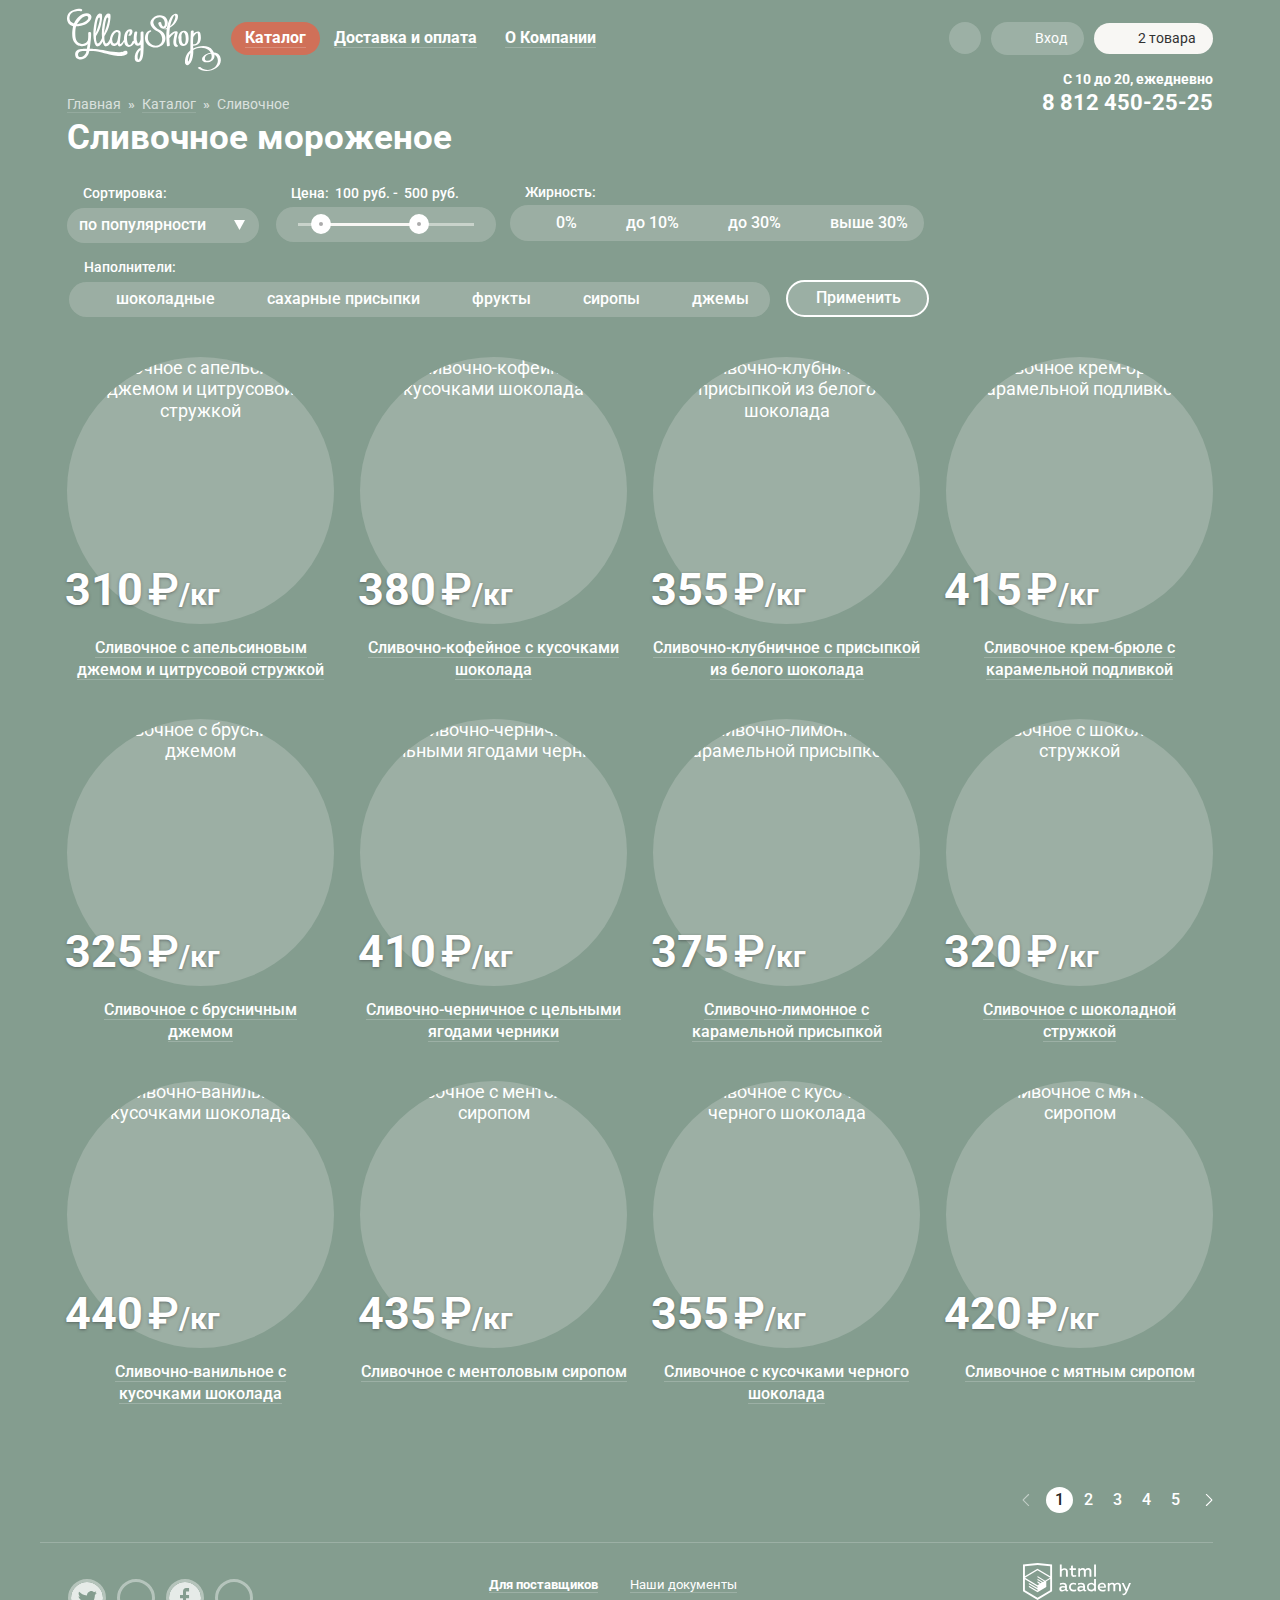
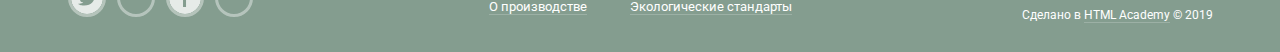
==== commit bd293113: "Попытка 2, исправлены незачтеные критерии" ====
--- a/catalog.html
+++ b/catalog.html
@@ -1,341 +1,362 @@
 <!DOCTYPE html>
 <html lang="ru">
+
 <head>
-  <meta charset="utf-8">
-  <title>Магазин мороженого «Глейси»</title>
-  <link href="https://fonts.googleapis.com/css?family=Roboto:400,500,700&display=swap&subset=cyrillic-ext" rel="stylesheet">
-  <link href="css/normalize.css" rel="stylesheet">
-  <link href="css/style-min.css" rel="stylesheet">
+    <meta charset="utf-8">
+    <title>Магазин мороженого «Глейси»</title>
+    <link href="https://fonts.googleapis.com/css?family=Roboto:400,500,700&display=swap&subset=cyrillic-ext" rel="stylesheet">
+    <link href="css/normalize-min.css" rel="stylesheet">
+    <link href="css/style-min.css" rel="stylesheet">
 </head>
+
 <body>
-  <div class="inner-page container-illumination"> 
-    <div class="container">
-      <header class="main-header">
-        <nav class="main-navigation">
-          <div class="logo">
-            <a href="index.html">
-              <svg xmlns="http://www.w3.org/2000/svg" width="154" height="64" viewBox="0 0 154 64">
-                <g fill="#FFF">
-                    <path d="M59.292 42.755c-.833-.25-2.153.373-2.153.373s-3.027 2.513-17.84-.378c-10.908-2.129-16.583-1.917-16.583-1.917s1.833-12.5 1.333-16c0 0 0-.917-1.083-.917s-1.75.417-1.75 1 .167 4.417-.25 7.083c0 0-1.417 4.251-6.167 3.917s-5.75-3.75-6.167-6.083-.666-8.833.584-11.5c0 0 7.167.25 11.667-3.583s4.25-7.167 2.083-8.583S15.883 5 12.049 8.5s-5.083 7-5.083 7-5.625-1.208-4.333-7.083C3.982 2.277 12.393 3 12.393 3c1.75.333 1.823.5 2.406-.083s1-2.083-1.75-2.167S2.049 2.021.466 7.5c-1.685 5.828 1.435 9.997 5.622 10.643 0 0-2.288 10.107.545 15.107s6.94 4.917 8.595 4.917 4.572-.916 5.405-2.25c0 0-.393 3.581-.724 4.88 0 0-6.935-.095-9.109 1.036-3.688 1.917-2.917 6.48-1.5 8.104 1.204 1.38 4.812 2.125 7.417.896 2.705-1.277 4.865-3.739 5.549-7.697 0 0 6.368-.469 12.534 1.364s14.756 3.556 17.34 3.556 8.046-.738 8.327-2.889c.186-1.438-.342-2.162-1.175-2.412zM15.862 9.328s3.281-2.5 4.844-.938c0 0 1.25 1.281.094 2.812-.656.869-2.396 3.589-10.656 4.938-.001.001 2.593-4.562 5.718-6.812zm.265 38.906s-4.531 2.469-5.047-.875c-.333-2.158.89-3.18 1.687-3.57s1.875-.879 6.579-.711c0 0 0 3.328-3.219 5.156z"/>
-                    <path d="M73.576 24.477l-.002 6.77c-.007.038-.019.075-.021.115-.035.931-.418 1.734-.861 2.537a5.56 5.56 0 0 1-1.18 1.463c-.533.469-.877-.564-1.078-.985-1.391-2.915-.726-6.812-.187-9.862.257-1.454-2.706-1.077-2.936.222-.334 1.888-.869 5.118-.547 7.906-.587.101-1.167.366-1.341.737-.511 1.088-2.009 4.704-3.833 3.258-1.319-1.046-1.461-3.743-1.6-5.268-.191-2.111.154-4.267.816-6.266-.058.173 1.14-2.823 1.67-1.703.326.69.032 2.641-.608 3.122-1.571 1.182.875 1.67 1.824.956 1.802-1.356 3.05-5.708-.074-6.232-3.464-.581-5.438 2.923-6.163 5.697-.335 1.279-.563 3.074-.504 4.886-.481.832-2.097 3.533-3.047 4.026-1.125.584-1.104-.229-1.062-.75s.542-5.146.813-8.271c.175-2.014-.062-2.771-.5-3.646s-3.994-2.825-7.146.833c-2.183 2.534-2.912 4.927-3.08 7.054-.213.425-.443.873-.71 1.362-1.5 2.75-3.384 3.909-4.062 2-.594-1.672-.906-3.703-.75-6.188.005-.088 3.5-5 5.062-11.75s1.25-10.062.438-10.625-4.25-1.938-6.312 6.25c-1.523 6.047-2.137 12.5-1.565 17.879a41.603 41.603 0 0 1-1.229 2.434c-1.5 2.75-3.384 3.909-4.062 2-.594-1.672-.906-3.703-.75-6.188.005-.088 3.5-5 5.062-11.75s1.25-10.062.438-10.625-4.25-1.938-6.312 6.25-2.465 17.126-.5 23.125c0 0 1.081 3.375 3.103 3.125 1.671-.207 3.656-1.846 4.829-4.906.144.615.301 1.215.487 1.781 0 0 1.081 3.375 3.103 3.125 1.376-.17 2.964-1.32 4.14-3.423.711 1.839 2.239 3.34 4.213 2.985 2.667-.479 3.218-1.932 3.218-1.932s-.051 2.383 1.657 2.383c1.525 0 2.729-.889 3.938-3.159.409-.77.642-1.218.773-1.481.356 2.144 1.241 4.055 3.018 4.83 2.976 1.298 5.62-1.172 7.167-3.608.473 1.199 1.24 2.156 2.461 2.616 1.338.505 2.659.013 3.772-.928-.005 1.173-.016 2.346-.026 3.519-.584.001-1.239.143-1.547.415-3.203 2.825-4.598 6.241-4.195 10.521.233 2.48 2.576 3.597 4.725 2.662 3.101-1.35 3.57-6.021 3.83-8.836.625-6.829.139-13.939.139-20.791 0-1.293-2.906-.702-2.906.329zM30.252 13.281c.688-2.656 1.329-3.719 1.954-3.719s.938.719.469 3-1.987 8.626-4.094 12.75c0 0 .983-9.374 1.671-12.031zm8.418 0c.688-2.656 1.329-3.719 1.954-3.719s.938.719.469 3-1.987 8.626-4.094 12.75c0 0 .984-9.374 1.671-12.031zm12.859 12.427c-.074.58-.459 4.292-.959 6.292s-.953 2.78-2.583 3.438c-1.704.688-2.438-1.418-2.438-1.418-1.146-3.208.396-6.042 1.667-7.919s2.573-2.096 3.312-1.955a1.36 1.36 0 0 1 1.001 1.562zm21.972 18.056c-.038 2.683-.381 5.377-1.579 7.81-.701.146-1.029-.117-1.239-1.237a10.734 10.734 0 0 1 .049-3.251c.24-2.021 1.382-3.736 2.783-5.153-.007.61-.005 1.22-.014 1.831zM92.301 21.649c-2.541-1.229-4.811-3.29-5.715-6-1.279-3.827 2.928-6.647 6.275-6.474 3.488.181 5.137 3.625 4.967 6.709-.061 1.095-.748 3.557-2.096 2.277-.951-.906-1.369-2.375-1.566-3.632-.191-1.21-3.1-.495-2.898.776.578 3.657 4.527 7.689 7.898 3.863 3.014-3.418 1.656-9.462-2.574-11.233-4.523-1.893-10.135.077-12.529 4.327-2.732 4.85 2.748 9.598 6.629 11.321 6.225 3.338 6.455 14.054-1.818 14.126-3.43.03-6.619-2.438-7.693-5.609-.572-1.688-.279-7.553 2.014-8.003 1.807-.354 1.311-2.04-.453-1.693-3.713.727-5.08 5.515-4.721 8.858.576 5.341 5.578 8.339 10.631 8.295 4.682-.041 8.654-2.929 9.625-7.549.938-4.482-1.912-8.768-5.976-10.359z"/>
-                    <path d="M110.881 37.532c-2.855-1.552-1.223-7.563-.791-9.875.279-1.492 1.555-3.794-.494-4.296-2.385-.584-5.223 1.687-7.277 3.858.012-2.506.17-4.999.553-7.478 3.088-1.576 5.4-3.821 7.182-7.395 1.295-2.604 1.941-7.971-2.461-6.422-3.986 1.403-5.377 6.017-6.619 9.688a29.258 29.258 0 0 0-1.094 4.378c-.398.16-.803.312-1.219.44-1.658.512-1.441 1.407.238.89.275-.085.543-.173.809-.263-.793 5.612-.256 11.49.248 17.02.049.54 2.969-.001 2.898-.777-.227-2.468-.414-4.922-.496-7.364.283-.104.52-.236.633-.387.889-1.175 1.982-2.203 3.08-3.177.299-.261.605-.513.92-.755l.459-.339c.674-.53.799-.543.381-.04-.061.916-.459 1.93-.625 2.832-.549 2.992-2.127 8.889 1.346 10.775.745.403 3.43-.715 2.329-1.313zm-6.486-24.101c.305-.897.715-1.77 1.094-2.636.473-1.082 1.73-4.768 2.645-3.004.729 1.404-.426 3.717-.938 5.067-.83 2.185-2.254 3.95-4.047 5.297.31-1.58.714-3.155 1.246-4.724z"/>
-                    <path d="M121.635 30.527c.006-3.288-.375-7.506-4.303-7.863-4.309-.392-6.006 4.123-6.064 7.49-.004.274.135.456.35.569-.004 3.15.76 7.26 4.508 7.197 4.181-.068 5.505-3.714 5.509-7.393zm-4.998 5.475c-2.441-.971-2.219-5.203-2.053-7.24a.542.542 0 0 0-.246-.525c.301-2.017 1.082-5.03 2.863-3.506 1.416 1.211 1.445 4.148 1.521 5.835.053 1.144-.105 6.224-2.085 5.436zM153.135 48.58c-1.127-2.886-3.588-3.994-6.293-4.128a12.032 12.032 0 0 0-1.133-2.076c-3.91-5.788-13.189-5.019-19.475-1.948-.041-.913-.09-1.824-.129-2.73 2.533.127 5-.852 6.502-2.997 1.676-2.395 1.434-6.632.777-9.314-.619-2.525-3.088-2.072-4.93-1.234-.656.298-1.279.744-1.865 1.261.055-.672.111-1.345.16-2.014.111-1.542-2.842-1.153-2.941.203-.453 6.196-.297 12.366-.441 18.54-4.271 3.862-5.348 7.501-5.391 12.06-.02 2.271 1.934 3.961 3.982 2.386 2.895-2.224 3.771-6.629 4.172-9.984.178-1.491.197-3.009.16-4.528 4.49-2.941 10.635-3.149 15.205-.1.938.626 1.711 1.594 2.262 2.696-1.688.3-3.311.855-4.613 1.482-1.713.825-4.256 2.765-4.131 4.936.098 1.69 1.029 2.638 2.283 2.979.078.033.17.063.299.084 6.135.995 10.703-2.626 9.828-7.737 2.984 1.625 4.107 5.405 3.043 8.66-2.387 7.304-11.584 8.932-16.949 4.054-.574-.523-3.184.577-2.729.992 7.786 7.076 27.058.53 22.347-11.543zm-29.944-1.775c-.102 1.738-.459 3.549-1.145 5.143a22.06 22.06 0 0 1-.801 1.598s-.26.064-.316-.717c.025-2.858.809-5.577 2.346-7.892-.025.623-.048 1.245-.084 1.868zm3.129-17.858a.768.768 0 0 0 .146-.172c.516-.917 1.207-1.728 1.908-2.507.527-.586 1.119-1.138 1.803-1.539.324.162.654.991.777 2.131.303 2.772.439 10.096-3.945 9.407-.209-.033-.57.043-.947.171v-.039c-.06-2.478.075-4.967.258-7.452zm13.08 23.744c-.016-.003-.037-.001-.055-.003-1.689-.398-1.502-1.99-1.289-3.086.492-2.524 3.576-3.883 6.117-3.959 1.284 3.567.296 7.87-4.773 7.048z"/>
-                </g>
-              </svg>
-            </a>
-          </div>
-          <ul class="site-navigation">
-            <li class="site-navigation-item active">
-              <a class="site-navigation-link" href="catalog.html">Каталог</a>
-              <div class="sub-menu-background">
-                <ul class="sub-menu">
-                  <li><span>Новинки</span></li>
-                  <li><a class="active" href="#">Сливочное</a></li>
-                  <li><a href="#">Щербеты</a></li>
-                  <li><a href="#">Фруктовый лед</a></li>
-                  <li><a href="#">Мелорин</a></li>
+    <div class="inner-page container-illumination">
+        <div class="container">
+            <header class="main-header">
+                <nav class="main-navigation">
+                    <div class="logo">
+                        <a href="index.html">
+                            <svg xmlns="http://www.w3.org/2000/svg" width="154" height="64" viewBox="0 0 154 64">
+                                <g fill="#FFF">
+                                    <path d="M59.292 42.755c-.833-.25-2.153.373-2.153.373s-3.027 2.513-17.84-.378c-10.908-2.129-16.583-1.917-16.583-1.917s1.833-12.5 1.333-16c0 0 0-.917-1.083-.917s-1.75.417-1.75 1 .167 4.417-.25 7.083c0 0-1.417 4.251-6.167 3.917s-5.75-3.75-6.167-6.083-.666-8.833.584-11.5c0 0 7.167.25 11.667-3.583s4.25-7.167 2.083-8.583S15.883 5 12.049 8.5s-5.083 7-5.083 7-5.625-1.208-4.333-7.083C3.982 2.277 12.393 3 12.393 3c1.75.333 1.823.5 2.406-.083s1-2.083-1.75-2.167S2.049 2.021.466 7.5c-1.685 5.828 1.435 9.997 5.622 10.643 0 0-2.288 10.107.545 15.107s6.94 4.917 8.595 4.917 4.572-.916 5.405-2.25c0 0-.393 3.581-.724 4.88 0 0-6.935-.095-9.109 1.036-3.688 1.917-2.917 6.48-1.5 8.104 1.204 1.38 4.812 2.125 7.417.896 2.705-1.277 4.865-3.739 5.549-7.697 0 0 6.368-.469 12.534 1.364s14.756 3.556 17.34 3.556 8.046-.738 8.327-2.889c.186-1.438-.342-2.162-1.175-2.412zM15.862 9.328s3.281-2.5 4.844-.938c0 0 1.25 1.281.094 2.812-.656.869-2.396 3.589-10.656 4.938-.001.001 2.593-4.562 5.718-6.812zm.265 38.906s-4.531 2.469-5.047-.875c-.333-2.158.89-3.18 1.687-3.57s1.875-.879 6.579-.711c0 0 0 3.328-3.219 5.156z" />
+                                    <path d="M73.576 24.477l-.002 6.77c-.007.038-.019.075-.021.115-.035.931-.418 1.734-.861 2.537a5.56 5.56 0 0 1-1.18 1.463c-.533.469-.877-.564-1.078-.985-1.391-2.915-.726-6.812-.187-9.862.257-1.454-2.706-1.077-2.936.222-.334 1.888-.869 5.118-.547 7.906-.587.101-1.167.366-1.341.737-.511 1.088-2.009 4.704-3.833 3.258-1.319-1.046-1.461-3.743-1.6-5.268-.191-2.111.154-4.267.816-6.266-.058.173 1.14-2.823 1.67-1.703.326.69.032 2.641-.608 3.122-1.571 1.182.875 1.67 1.824.956 1.802-1.356 3.05-5.708-.074-6.232-3.464-.581-5.438 2.923-6.163 5.697-.335 1.279-.563 3.074-.504 4.886-.481.832-2.097 3.533-3.047 4.026-1.125.584-1.104-.229-1.062-.75s.542-5.146.813-8.271c.175-2.014-.062-2.771-.5-3.646s-3.994-2.825-7.146.833c-2.183 2.534-2.912 4.927-3.08 7.054-.213.425-.443.873-.71 1.362-1.5 2.75-3.384 3.909-4.062 2-.594-1.672-.906-3.703-.75-6.188.005-.088 3.5-5 5.062-11.75s1.25-10.062.438-10.625-4.25-1.938-6.312 6.25c-1.523 6.047-2.137 12.5-1.565 17.879a41.603 41.603 0 0 1-1.229 2.434c-1.5 2.75-3.384 3.909-4.062 2-.594-1.672-.906-3.703-.75-6.188.005-.088 3.5-5 5.062-11.75s1.25-10.062.438-10.625-4.25-1.938-6.312 6.25-2.465 17.126-.5 23.125c0 0 1.081 3.375 3.103 3.125 1.671-.207 3.656-1.846 4.829-4.906.144.615.301 1.215.487 1.781 0 0 1.081 3.375 3.103 3.125 1.376-.17 2.964-1.32 4.14-3.423.711 1.839 2.239 3.34 4.213 2.985 2.667-.479 3.218-1.932 3.218-1.932s-.051 2.383 1.657 2.383c1.525 0 2.729-.889 3.938-3.159.409-.77.642-1.218.773-1.481.356 2.144 1.241 4.055 3.018 4.83 2.976 1.298 5.62-1.172 7.167-3.608.473 1.199 1.24 2.156 2.461 2.616 1.338.505 2.659.013 3.772-.928-.005 1.173-.016 2.346-.026 3.519-.584.001-1.239.143-1.547.415-3.203 2.825-4.598 6.241-4.195 10.521.233 2.48 2.576 3.597 4.725 2.662 3.101-1.35 3.57-6.021 3.83-8.836.625-6.829.139-13.939.139-20.791 0-1.293-2.906-.702-2.906.329zM30.252 13.281c.688-2.656 1.329-3.719 1.954-3.719s.938.719.469 3-1.987 8.626-4.094 12.75c0 0 .983-9.374 1.671-12.031zm8.418 0c.688-2.656 1.329-3.719 1.954-3.719s.938.719.469 3-1.987 8.626-4.094 12.75c0 0 .984-9.374 1.671-12.031zm12.859 12.427c-.074.58-.459 4.292-.959 6.292s-.953 2.78-2.583 3.438c-1.704.688-2.438-1.418-2.438-1.418-1.146-3.208.396-6.042 1.667-7.919s2.573-2.096 3.312-1.955a1.36 1.36 0 0 1 1.001 1.562zm21.972 18.056c-.038 2.683-.381 5.377-1.579 7.81-.701.146-1.029-.117-1.239-1.237a10.734 10.734 0 0 1 .049-3.251c.24-2.021 1.382-3.736 2.783-5.153-.007.61-.005 1.22-.014 1.831zM92.301 21.649c-2.541-1.229-4.811-3.29-5.715-6-1.279-3.827 2.928-6.647 6.275-6.474 3.488.181 5.137 3.625 4.967 6.709-.061 1.095-.748 3.557-2.096 2.277-.951-.906-1.369-2.375-1.566-3.632-.191-1.21-3.1-.495-2.898.776.578 3.657 4.527 7.689 7.898 3.863 3.014-3.418 1.656-9.462-2.574-11.233-4.523-1.893-10.135.077-12.529 4.327-2.732 4.85 2.748 9.598 6.629 11.321 6.225 3.338 6.455 14.054-1.818 14.126-3.43.03-6.619-2.438-7.693-5.609-.572-1.688-.279-7.553 2.014-8.003 1.807-.354 1.311-2.04-.453-1.693-3.713.727-5.08 5.515-4.721 8.858.576 5.341 5.578 8.339 10.631 8.295 4.682-.041 8.654-2.929 9.625-7.549.938-4.482-1.912-8.768-5.976-10.359z" />
+                                    <path d="M110.881 37.532c-2.855-1.552-1.223-7.563-.791-9.875.279-1.492 1.555-3.794-.494-4.296-2.385-.584-5.223 1.687-7.277 3.858.012-2.506.17-4.999.553-7.478 3.088-1.576 5.4-3.821 7.182-7.395 1.295-2.604 1.941-7.971-2.461-6.422-3.986 1.403-5.377 6.017-6.619 9.688a29.258 29.258 0 0 0-1.094 4.378c-.398.16-.803.312-1.219.44-1.658.512-1.441 1.407.238.89.275-.085.543-.173.809-.263-.793 5.612-.256 11.49.248 17.02.049.54 2.969-.001 2.898-.777-.227-2.468-.414-4.922-.496-7.364.283-.104.52-.236.633-.387.889-1.175 1.982-2.203 3.08-3.177.299-.261.605-.513.92-.755l.459-.339c.674-.53.799-.543.381-.04-.061.916-.459 1.93-.625 2.832-.549 2.992-2.127 8.889 1.346 10.775.745.403 3.43-.715 2.329-1.313zm-6.486-24.101c.305-.897.715-1.77 1.094-2.636.473-1.082 1.73-4.768 2.645-3.004.729 1.404-.426 3.717-.938 5.067-.83 2.185-2.254 3.95-4.047 5.297.31-1.58.714-3.155 1.246-4.724z" />
+                                    <path d="M121.635 30.527c.006-3.288-.375-7.506-4.303-7.863-4.309-.392-6.006 4.123-6.064 7.49-.004.274.135.456.35.569-.004 3.15.76 7.26 4.508 7.197 4.181-.068 5.505-3.714 5.509-7.393zm-4.998 5.475c-2.441-.971-2.219-5.203-2.053-7.24a.542.542 0 0 0-.246-.525c.301-2.017 1.082-5.03 2.863-3.506 1.416 1.211 1.445 4.148 1.521 5.835.053 1.144-.105 6.224-2.085 5.436zM153.135 48.58c-1.127-2.886-3.588-3.994-6.293-4.128a12.032 12.032 0 0 0-1.133-2.076c-3.91-5.788-13.189-5.019-19.475-1.948-.041-.913-.09-1.824-.129-2.73 2.533.127 5-.852 6.502-2.997 1.676-2.395 1.434-6.632.777-9.314-.619-2.525-3.088-2.072-4.93-1.234-.656.298-1.279.744-1.865 1.261.055-.672.111-1.345.16-2.014.111-1.542-2.842-1.153-2.941.203-.453 6.196-.297 12.366-.441 18.54-4.271 3.862-5.348 7.501-5.391 12.06-.02 2.271 1.934 3.961 3.982 2.386 2.895-2.224 3.771-6.629 4.172-9.984.178-1.491.197-3.009.16-4.528 4.49-2.941 10.635-3.149 15.205-.1.938.626 1.711 1.594 2.262 2.696-1.688.3-3.311.855-4.613 1.482-1.713.825-4.256 2.765-4.131 4.936.098 1.69 1.029 2.638 2.283 2.979.078.033.17.063.299.084 6.135.995 10.703-2.626 9.828-7.737 2.984 1.625 4.107 5.405 3.043 8.66-2.387 7.304-11.584 8.932-16.949 4.054-.574-.523-3.184.577-2.729.992 7.786 7.076 27.058.53 22.347-11.543zm-29.944-1.775c-.102 1.738-.459 3.549-1.145 5.143a22.06 22.06 0 0 1-.801 1.598s-.26.064-.316-.717c.025-2.858.809-5.577 2.346-7.892-.025.623-.048 1.245-.084 1.868zm3.129-17.858a.768.768 0 0 0 .146-.172c.516-.917 1.207-1.728 1.908-2.507.527-.586 1.119-1.138 1.803-1.539.324.162.654.991.777 2.131.303 2.772.439 10.096-3.945 9.407-.209-.033-.57.043-.947.171v-.039c-.06-2.478.075-4.967.258-7.452zm13.08 23.744c-.016-.003-.037-.001-.055-.003-1.689-.398-1.502-1.99-1.289-3.086.492-2.524 3.576-3.883 6.117-3.959 1.284 3.567.296 7.87-4.773 7.048z" />
+                                </g>
+                            </svg>
+                        </a>
+                    </div>
+                    <ul class="site-navigation">
+                        <li class="site-navigation-item active">
+                            <a class="site-navigation-link" href="catalog.html">Каталог</a>
+                            <div class="sub-menu-background">
+                                <ul class="sub-menu">
+                                    <li><span>Новинки</span></li>
+                                    <li><a class="active" href="#">Сливочное</a></li>
+                                    <li><a href="#">Щербеты</a></li>
+                                    <li><a href="#">Фруктовый лед</a></li>
+                                    <li><a href="#">Мелорин</a></li>
+                                </ul>
+                            </div>
+                        </li>
+                        <li class="site-navigation-item"><a class="site-navigation-link" href="#">Доставка и оплата</a></li>
+                        <li class="site-navigation-item"><a class="site-navigation-link" href="#">О Компании</a></li>
+                    </ul>
+
+                    <ul class="user-navigation">
+                        <li class="icon-search" tabindex="0">
+                            <div class="site-search-background">
+                                <span class="visually-hidden" aria-label="Поиск по сайту">Поиск</span>
+                                <div class="site-search">
+                                    <form action="https://echo.htmlacademy.ru" method="get">
+                                        <input type="search" placeholder="Крем-брюле">
+                                    </form>
+                                </div>
+                            </div>
+                        </li>
+
+                        <li class="login-icon" tabindex="0"><span>Вход</span>
+                            <div class="site-login-background">
+                                <div class="site-login">
+                                    <h2 class="visually-hidden">Личный кабинет</h2>
+                                    <form class="login-form" action="https://echo.htmlacademy.ru" method="post">
+                                        <p>
+                                            <label class="visually-hidden" for="user-login">Логин</label>
+                                            <input id="user-login" type="text" name="login" placeholder="email@example.com">
+                                        </p>
+                                        <p>
+                                            <label class="visually-hidden" for="user-password">Пароль</label>
+                                            <input id="user-password" type="password" name="password" placeholder="••••••••">
+                                        </p>
+                                        <div class="login-btn-block">
+                                            <button class="button" type="submit">Войти</button>
+                                            <p class="login-help">
+                                                <a class="restore" href="#">Забыли пароль?</a>
+                                                <a class="registration" href="#">Новая регистрация</a>
+                                            </p>
+                                        </div>
+                                    </form>
+                                </div>
+                            </div>
+                        </li>
+
+                        <li class="icon-cart-full"><span>2 товара</span>
+                            <div class="cart-block-background">
+                                <div class="cart-block">
+                                    <div class="cart-item">
+                                        <button class="cart-item-delete" type="button"></button>
+                                        <img src="img/cart-item1.jpg" width="33" height="33" alt="">
+                                        <p class="cart-item-title">Пломбир с апельсиновым джемом</p>
+                                        <p class="cart-item-count">1,5 кг х <span>200 руб.</span></p>
+                                        <p class="cart-item-total">300 руб.</p>
+                                    </div>
+                                    <div class="cart-item">
+                                        <button class="cart-item-delete" type="button"></button>
+                                        <img src="img/cart-item2.jpg" width="33" height="33" alt="Клубничный пломбир с присыпкой из белого шоколада">
+                                        <p class="cart-item-title">Клубничный пломбир с присыпкой из белого шоколада</p>
+                                        <p class="cart-item-count">1,5 кг х <span>300 руб.</span></p>
+                                        <p class="cart-item-total">450 руб.</p>
+                                    </div>
+                                    <div class="cart-submit-block">
+                                        <p class="cart-total">Итого: 750 руб.</p>
+                                        <a class="button" href="#">Оформить заказ</a>
+                                    </div>
+                                </div>
+                            </div>
+                        </li>
+                        <li class="phone">
+                            <p>C 10 до 20, ежедневно</p>
+                            <a class="phone-number" href="tel:+78124502525" aria-label="Номер телефона 8-812-450-25-25">8 812 450-25-25</a>
+                        </li>
+                    </ul>
+                </nav>
+            </header>
+
+            <div class="breadcrumbs">
+                <ul class="breadcrumbs-list">
+                    <li class="breadcrumbs-element"><a href="index.html">Главная</a></li>
+                    <li class="breadcrumbs-element"><a href="catalog.html">Каталог</a></li>
+                    <li class="breadcrumbs-element">Сливочное</li>
                 </ul>
-             </div>
-            </li>
-            <li class="site-navigation-item"><a class="site-navigation-link" href="#">Доставка и оплата</a></li>
-            <li class="site-navigation-item"><a class="site-navigation-link" href="#">О Компании</a></li>
-          </ul>
-
-          <ul class="user-navigation">
-            <li class="icon-search">
-              <div class="site-search-background">
-                <span class="visually-hidden" aria-label="Поиск по сайту">Поиск</span>
-                <div class="site-search">
-                  <form action="https://echo.htmlacademy.ru" method="get">
-                    <input type="search" placeholder="Крем-брюле">
-                  </form>
-                </div>
-              </div>
-            </li>
-
-            <li class="login-icon" tabindex="0"><span>Вход</span>
-              <div class="site-login-background">
-                <div class="site-login">
-                  <h2 class="visually-hidden">Личный кабинет</h2>
-                  <form class="login-form" action="https://echo.htmlacademy.ru" method="post">
-                    <p>
-                      <label class="visually-hidden" for="user-login">Логин</label>
-                      <input id="user-login" type="text" name="login" placeholder="email@example.com">
-                    </p>
-                    <p>
-                      <label class="visually-hidden" for="user-password">Пароль</label>
-                      <input id="user-password" type="password" name="password" placeholder="••••••••">
-                    </p>
-                  <div class="login-btn-block">  
-                    <button class="button" type="submit">Войти</button>
-                    <p class="login-help">
-                      <a class="restore" href="#">Забыли пароль?</a>
-                      <a class="registration" href="#">Новая регистрация</a>
-                    </p>
-                  </div>
+                <h1>Сливочное мороженое</h1>
+            </div>
+
+            <section class="filters">
+                <h2 class="visually-hidden">Фильтр товаров</h2>
+                <form class="form-filters" method="post" action="https://echo.htmlacademy.ru">
+                    <div class="sorting">
+                        <label for="list-sorting">
+                            <span>Сортировка:</span>
+                            <select name="list-sorting" id="list-sorting">
+                                <option value="by-popularity">по популярности</option>
+                                <option value="by-cheap">сначала недорогие</option>
+                                <option value="by-expensive">сначала дорогие</option>
+                                <option value="by-fat">по жирности</option>
+                            </select>
+                        </label>
+                    </div>
+                    <div class="range">
+                        <div class="price-controls">Цена:
+                            <label>
+                                <input class="min-price" type="text" value="100">руб. -</label>
+                            <label>
+                                <input class="max-price" type="text" value="500">руб.</label>
+                        </div>
+                        <div class="range-controls">
+                            <div class="scale">
+                                <div class="bar"></div>
+                            </div>
+                            <div class="toggle toggle-min" tabindex="0"></div>
+                            <div class="toggle toggle-max" tabindex="0"></div>
+                        </div>
+                    </div>
+                    <fieldset class="fat">
+                        <legend>Жирность:</legend>
+                        <div class="fat-content">
+                            <input type="radio" name="fat" id="zero-percent">
+                            <label for="zero-percent">0%</label>
+                            <input type="radio" name="fat" id="to-ten-percent" checked>
+                            <label for="to-ten-percent">до 10%</label>
+                            <input type="radio" name="fat" id="to-thirty-percent">
+                            <label for="to-thirty-percent">до 30%</label>
+                            <input type="radio" name="fat" id="up-to-thirty-percent">
+                            <label for="up-to-thirty-percent">выше 30%</label>
+                        </div>
+                    </fieldset>
+                    <fieldset class="fillers">
+                        <legend>Наполнители:</legend>
+                        <div class="fillers-content">
+                            <input type="checkbox" name="chocolate" id="chocolate" checked>
+                            <label for="chocolate">шоколадные</label>
+                            <input type="checkbox" name="sugar-powders" id="sugar-powders" checked>
+                            <label for="sugar-powders">сахарные присыпки</label>
+                            <input type="checkbox" name="fruits" id="fruits">
+                            <label for="fruits">фрукты</label>
+                            <input type="checkbox" name="syrups" id="syrups">
+                            <label for="syrups">сиропы</label>
+                            <input type="checkbox" name="jams" id="jams">
+                            <label for="jams">джемы</label>
+                        </div>
+                    </fieldset>
+                    <button type="submit" class="button-apply">Применить</button>
                 </form>
-              </div>
+
+            </section>
+
+            <h1 class="visually-hidden">Магазин мороженого</h1>
+            <section class="catalog">
+                <h2 class="visually-hidden">Каталог</h2>
+                <ul class="catalog-list">
+
+                    <li class="catalog-item">
+                        <div class="catalog-image-container">
+                            <img src="img/item-1.jpg" width="267" height="267" alt="Сливочное с апельсиновым джемом и цитрусовой стружкой">
+                            <p class="catalog-item-price"><span>310<span class="rub">&#8381;</span></span>/кг</p>
+                        </div>
+                        <a class="catalog-item-title" href="catalog-item.html"><span>Сливочное с апельсиновым джемом и цитрусовой стружкой</span></a>
+                        <div class="catalog-button-background">
+                            <a href="catalog-item.html" class="button">Быстрый просмотр</a>
+                        </div>
+                    </li>
+
+                    <li class="catalog-item">
+                        <div class="catalog-image-container">
+                            <img src="img/item-2.jpg" width="267" height="267" alt="Сливочно-кофейное с кусочками шоколада">
+                            <p class="catalog-item-price"><span>380<span class="rub">&#8381;</span></span>/кг</p>
+                        </div>
+                        <a class="catalog-item-title" href="catalog-item.html"><span>Сливочно-кофейное с кусочками шоколада</span></a>
+                        <div class="catalog-button-background">
+                            <a href="catalog-item.html" class="button">Быстрый просмотр</a>
+                        </div>
+                    </li>
+
+                    <li class="catalog-item">
+                        <div class="catalog-image-container">
+                            <img src="img/item-3.jpg" width="267" height="267" alt="Сливочно-клубничное с присыпкой из белого шоколада">
+                            <p class="catalog-item-price"><span>355<span class="rub">&#8381;</span></span>/кг</p>
+                        </div>
+                        <a class="catalog-item-title" href="catalog-item.html"><span>Сливочно-клубничное с присыпкой из белого шоколада</span></a>
+                        <div class="catalog-button-background">
+                            <a href="catalog-item.html" class="button">Быстрый просмотр</a>
+                        </div>
+                    </li>
+
+                    <li class="catalog-item">
+                        <div class="catalog-image-container">
+                            <img src="img/item-4.jpg" width="267" height="267" alt="Сливочное крем-брюле с карамельной подливкой">
+                            <p class="catalog-item-price"><span>415<span class="rub">&#8381;</span></span>/кг</p>
+                        </div>
+                        <a class="catalog-item-title" href="catalog-item.html"><span>Сливочное крем-брюле с карамельной подливкой</span></a>
+                        <div class="catalog-button-background">
+                            <a href="catalog-item.html" class="button">Быстрый просмотр</a>
+                        </div>
+                    </li>
+
+                    <li class="catalog-item">
+                        <div class="catalog-image-container">
+                            <img src="img/item-5.jpg" width="267" height="267" alt="Сливочное с брусничным джемом">
+                            <p class="catalog-item-price"><span>325<span class="rub">&#8381;</span></span>/кг</p>
+                        </div>
+                        <a class="catalog-item-title" href="catalog-item.html"><span>Сливочное&nbsp;с&nbsp;брусничным<br>джемом</span></a>
+                        <div class="catalog-button-background">
+                            <a href="catalog-item.html" class="button">Быстрый просмотр</a>
+                        </div>
+                    </li>
+
+                    <li class="catalog-item">
+                        <div class="catalog-image-container">
+                            <img src="img/item-6.jpg" width="267" height="267" alt="Сливочно-черничное с цельными ягодами черники">
+                            <p class="catalog-item-price"><span>410<span class="rub">&#8381;</span></span>/кг</p>
+                        </div>
+                        <a class="catalog-item-title" href="catalog-item.html"><span>Сливочно-черничное с цельными ягодами черники</span></a>
+                        <div class="catalog-button-background">
+                            <a href="catalog-item.html" class="button">Быстрый просмотр</a>
+                        </div>
+                    </li>
+
+                    <li class="catalog-item">
+                        <div class="catalog-image-container">
+                            <img src="img/item-7.jpg" width="267" height="267" alt="Сливочно-лимонное с карамельной присыпкой">
+                            <p class="catalog-item-price"><span>375<span class="rub">&#8381;</span></span>/кг</p>
+                        </div>
+                        <a class="catalog-item-title" href="catalog-item.html"><span>Сливочно-лимонное с карамельной присыпкой</span></a>
+                        <div class="catalog-button-background">
+                            <a href="catalog-item.html" class="button">Быстрый просмотр</a>
+                        </div>
+                    </li>
+
+                    <li class="catalog-item">
+                        <div class="catalog-image-container">
+                            <img src="img/item-8.jpg" width="267" height="267" alt="Сливочное с шоколадной стружкой">
+                            <p class="catalog-item-price"><span>320<span class="rub">&#8381;</span></span>/кг</p>
+                        </div>
+                        <a class="catalog-item-title" href="catalog-item.html"><span>Сливочное с шоколадной стружкой</span></a>
+                        <div class="catalog-button-background">
+                            <a href="catalog-item.html" class="button">Быстрый просмотр</a>
+                        </div>
+                    </li>
+                    <li class="catalog-item">
+                        <div class="catalog-image-container">
+                            <img src="img/item-9.jpg" width="267" height="267" alt="Сливочно-ванильное с кусочками шоколада">
+                            <p class="catalog-item-price"><span>440<span class="rub">&#8381;</span></span>/кг</p>
+                        </div>
+                        <a class="catalog-item-title" href="catalog-item.html"><span>Сливочно-ванильное&nbsp;с кусочками&nbsp;шоколада</span></a>
+                        <div class="catalog-button-background">
+                            <a href="catalog-item.html" class="button">Быстрый просмотр</a>
+                        </div>
+                    </li>
+
+                    <li class="catalog-item">
+                        <div class="catalog-image-container">
+                            <img src="img/item-10.jpg" width="267" height="267" alt="Сливочноe с ментоловым сиропом">
+                            <p class="catalog-item-price"><span>435<span class="rub">&#8381;</span></span>/кг</p>
+                        </div>
+                        <a class="catalog-item-title" href="catalog-item.html"><span>Сливочноe с ментоловым сиропом</span></a>
+                        <div class="catalog-button-background">
+                            <a href="catalog-item.html" class="button">Быстрый просмотр</a>
+                        </div>
+                    </li>
+
+                    <li class="catalog-item">
+                        <div class="catalog-image-container">
+                            <img src="img/item-11.jpg" width="267" height="267" alt="Сливочное с кусочками черного шоколада">
+                            <p class="catalog-item-price"><span>355<span class="rub">&#8381;</span></span>/кг</p>
+                        </div>
+                        <a class="catalog-item-title" href="catalog-item.html"><span>Сливочное с кусочками черного шоколада</span></a>
+                        <div class="catalog-button-background">
+                            <a href="catalog-item.html" class="button">Быстрый просмотр</a>
+                        </div>
+                    </li>
+
+                    <li class="catalog-item">
+                        <div class="catalog-image-container">
+                            <img src="img/item-12.jpg" width="267" height="267" alt="Сливочное с мятным сиропом">
+                            <p class="catalog-item-price"><span>420<span class="rub">&#8381;</span></span>/кг</p>
+                        </div>
+                        <a class="catalog-item-title" href="catalog-item.html"><span>Сливочное с мятным сиропом</span></a>
+                        <div class="catalog-button-background">
+                            <a href="catalog-item.html" class="button">Быстрый просмотр</a>
+                        </div>
+                    </li>
+                </ul>
+            </section>
+
+            <div class="paginator">
+                <a class="paginator-link-prev" href="#"><span class="visually-hidden">Назад</span></a>
+                <a class="paginator-item paginator-item-current" href="#">1</a>
+                <a class="paginator-item" href="#">2</a>
+                <a class="paginator-item" href="#">3</a>
+                <a class="paginator-item" href="#">4</a>
+                <a class="paginator-item" href="#">5</a>
+                <a class="paginator-link-next" href="#"><span class="visually-hidden">Вперед</span></a>
             </div>
-            </li>
-
-            <li class="icon-cart-full"><span>2 товара</span>
-              <div class="cart-block-background">
-                <div class="cart-block">
-                  <div class="cart-item">
-                    <button class="cart-item-delete" type="button"></button>
-                    <img src="img/cart-item1.jpg" alt="">
-                    <p class="cart-item-title">Пломбир с апельсиновым джемом</p>
-                    <p class="cart-item-count">1,5 кг х <span>200 руб.</span></p>
-                    <p class="cart-item-total">300 руб.</p>
-                  </div>
-                  <div class="cart-item">
-                    <button class="cart-item-delete" type="button"></button>
-                    <img src="img/cart-item2.jpg" alt="">
-                    <p class="cart-item-title">Клубничный пломбир с присыпкой из белого шоколада</p>
-                    <p class="cart-item-count">1,5 кг х <span>300 руб.</span></p>
-                    <p class="cart-item-total">450 руб.</p>
-                  </div>
-                  <div class="cart-submit-block">
-                    <p class="cart-total">Итого: 750 руб.</p>
-                    <button class="button" type="submit">Оформить заказ</button>
-                  </div>
-                </div>
+
+        </div>
+
+        <footer class="main-footer">
+            <ul class="socials" aria-label="Социальные сети">
+                <li><a class="social-button social-tw" href="#"><span class="visually-hidden">Твиттер</span></a></li>
+                <li><a class="social-button social-inst" href="#"><span class="visually-hidden">Инстаграм</span></a></li>
+                <li><a class="social-button social-fb" href="#"><span class="visually-hidden">Фейсбук</span></a></li>
+                <li><a class="social-button social-vk" href="#"><span class="visually-hidden">Вконтакте</span></a></li>
+            </ul>
+
+            <ul class="information">
+                <li class="icon-heart"><a href="#">Для поставщиков</a></li>
+                <li><a href="#">Наши документы</a></li>
+                <li><a href="#">О производстве</a></li>
+                <li><a href="#">Экологические стандарты</a></li>
+            </ul>
+
+            <div class="copyright">
+                <a class="copyright-logo" href="https://htmlacademy.ru/intensive/htmlcss">
+                    <svg id="Layer_1" data-name="Layer 1" xmlns="http://www.w3.org/2000/svg" width="108" height="39" viewBox="0 0 108.08 36.85">
+                        <path fill="#ffffff" d="M44.61,26.88a2,2,0,0,0,.55-0.1v1.33a3.25,3.25,0,0,1-1.18.21,1.67,1.67,0,0,1-1.67-1,4.84,4.84,0,0,1-3.14,1.08c-1.51,0-2.91-.83-2.91-2.55,0-2.13,2-2.79,3.71-2.79a11.08,11.08,0,0,1,2.17.25v-0.3c0-1-.76-1.77-2.19-1.77a7.42,7.42,0,0,0-3,.64v-1.7a10.21,10.21,0,0,1,3.19-.55c2.36,0,3.81,1.12,3.81,3.65v3a0.54,0.54,0,0,0,.49.59h0.17Zm-6.44-1.13A1.35,1.35,0,0,0,39.63,27h0.11a3.39,3.39,0,0,0,2.41-1V24.58a9.72,9.72,0,0,0-1.81-.21c-1,0-2.16.33-2.16,1.38h0Zm12.36-6.11a5,5,0,0,1,2.57.64V22a4.08,4.08,0,0,0-2.3-.7,2.75,2.75,0,1,0,0,5.49,5,5,0,0,0,2.43-.64v1.71a6.27,6.27,0,0,1-2.76.57A4.21,4.21,0,0,1,46,24.51q0-.21,0-0.41a4.32,4.32,0,0,1,4.18-4.46h0.38Zm12.17,7.24a2,2,0,0,0,.55-0.1v1.33a3.25,3.25,0,0,1-1.18.21,1.67,1.67,0,0,1-1.67-1,4.84,4.84,0,0,1-3.14,1.08c-1.51,0-2.91-.83-2.91-2.55,0-2.13,2-2.79,3.71-2.79a11.08,11.08,0,0,1,2.17.25v-0.3c0-1-.76-1.77-2.19-1.77a7.42,7.42,0,0,0-3,.64v-1.7a10.21,10.21,0,0,1,3.19-.55c2.36,0,3.81,1.12,3.81,3.65v3a0.54,0.54,0,0,0,.49.59h0.17Zm-6.44-1.13A1.35,1.35,0,0,0,57.73,27h0.11a3.39,3.39,0,0,0,2.41-1V24.58a9.72,9.72,0,0,0-1.81-.21c-1.06,0-2.16.33-2.16,1.38h0ZM73,16V28.2H71.35V26.88a3.88,3.88,0,0,1-3.19,1.54,4.4,4.4,0,0,1,0-8.78,3.81,3.81,0,0,1,3,1.3V16H73Zm-4.53,5.22a2.76,2.76,0,1,0,0,5.52A2.86,2.86,0,0,0,71.15,25V23A2.91,2.91,0,0,0,68.49,21.27ZM79,19.64c3.31,0,4.46,2.68,3.92,5.09H76.7c0.21,1.5,1.67,2.11,3.19,2.11a6.11,6.11,0,0,0,2.64-.59v1.6a7.14,7.14,0,0,1-3,.57C77,28.42,74.78,27,74.78,24a4.18,4.18,0,0,1,4-4.39H79Zm0.09,1.54a2.28,2.28,0,0,0-2.44,2.1v0.06H81.3A2,2,0,0,0,79.13,21.18Zm5.73,7V19.87h1.65v1a3.81,3.81,0,0,1,2.78-1.27A2.86,2.86,0,0,1,91.89,21a4.12,4.12,0,0,1,2.91-1.33A3.06,3.06,0,0,1,98,23V28.2h-1.9V23.05a1.59,1.59,0,0,0-1.42-1.75H94.42a2.8,2.8,0,0,0-2.07,1.12V28.2h-1.9V23.05A1.59,1.59,0,0,0,89,21.31H88.8a3,3,0,0,0-2.21,1.29v5.63H84.86Zm21.31-8.33h1.9l-3.91,9.46c-0.9,2.17-2.09,2.86-3.35,2.86a4.76,4.76,0,0,1-1.1-.14V30.46a2.86,2.86,0,0,0,.85.12c0.9,0,1.58-.64,2.07-1.9l0.17-.42-4-8.4h2l2.86,6.29ZM38.73,1.46V6.22a3.81,3.81,0,0,1,2.7-1.14,3.25,3.25,0,0,1,3.44,3.4v5.15H43V8.72a1.81,1.81,0,0,0-1.61-2h-0.3a2.93,2.93,0,0,0-2.32,1.39v5.52h-1.9V1.46h1.9ZM49.94,2.31v3h3V6.91h-3v3.81c0,1.1.5,1.46,1.58,1.46a4.49,4.49,0,0,0,1.69-.33v1.6A6.8,6.8,0,0,1,51,13.8a2.55,2.55,0,0,1-2.86-2.74V6.89H46.58V5.26h1.5V2.74Zm5.4,11.31V5.28H57v1A3.81,3.81,0,0,1,59.77,5a2.86,2.86,0,0,1,2.6,1.33A4.12,4.12,0,0,1,65.28,5,3.06,3.06,0,0,1,68.44,8.4v5.21h-1.9V8.46a1.59,1.59,0,0,0-1.42-1.75H64.89a2.8,2.8,0,0,0-2.07,1.12v5.78h-1.9V8.46A1.59,1.59,0,0,0,59.5,6.71H59.27A3,3,0,0,0,57.06,8v5.63H55.34ZM71.17,1.45H73V13.6H71.17V1.45ZM14.71,0H14.55L0,1.54V28.21l14.55,8.66,14.55-8.66V1.54Zm12.5,27.1L14.55,34.64,1.9,27.12V16.18l12.59,7.5V25L5.86,19.9v1.31l8.68,5.21v1.39L5.87,22.65V24l8.68,5.21,8.75-5.24V18.31L27.2,16V27.12Zm0-12.53-3.48,2-1.6,1L14.51,13v1.31L21,18.23H21l-0.14.09-1,.54-5.37-3.2V17l4.24,2.52-1,.67-3.2-1.9v1.31l2.1,1.24L14.5,22.1,2,14.65,14.51,7.11Zm0-1.32L14.49,5.76,1.91,13.25v-10L14.56,1.92,27.21,3.25v10h0Z" transform="translate(0 -0.02)" />
+                    </svg>
+                </a>
+                <p>Сделано в <a class="copyright-link" href="https://htmlacademy.ru/intensive/htmlcss">HTML Academy</a> © 2019</p>
             </div>
-            </li>
-          </ul>
-        </nav>
-
-        <div class="phone">
-          <p>C 10 до 20 ежедневно</p>
-          <a class="phone-number" href="tel:+78124502525" aria-label="Номер телефона 8-812-450-25-25">8 812 450-25-25</a>
-        </div>
-      </header>
-
-      <div class="breadcrumbs">
-        <ul class="breadcrumbs-list">
-          <li class="breadcrumbs-element"><a href="index.html">Главная</a></li>
-          <li class="breadcrumbs-element"><a href="catalog.html">Каталог</a></li>
-          <li class="breadcrumbs-element">Сливочное</li>
-        </ul>
-        <h1>Сливочное мороженое</h1>
-      </div>
-
-      <section class="filters">
-        <h2 class="visually-hidden">Фильтр товаров</h2>
-        <form class="form-filters" method="post" action="https://echo.htmlacademy.ru">
-          <div class="sorting">
-              <label for="list-sorting">
-                  <span>Сортировка:</span>
-                  <select name="list-sorting" id="list-sorting">
-                      <option value="by-popularity">по популярности</option>
-                      <option value="by-cheap">сначала недорогие</option>
-                      <option value="by-expensive">сначала дорогие</option>
-                      <option value="by-fat">по жирности</option>
-                  </select>
-              </label>
-          </div>
-          <div class="range">
-              <div class="price-controls">Цена:
-                  <label><input class="min-price" type="text" value="100">руб.  -</label>
-                  <label><input class="max-price" type="text" value="500">руб.</label>
-              </div>
-              <div class="range-controls">
-                  <div class="scale">
-                      <div class="bar"></div>
-                  </div>
-                  <div class="toggle toggle-min" tabindex="0"></div>
-                  <div class="toggle toggle-max" tabindex="0"></div>
-              </div>
-          </div>
-          <fieldset class="fat">
-              <legend>Жирность:</legend>
-              <div class="fat-content">
-                  <input type="radio" name="fat" id="zero-percent">
-                  <label for="zero-percent">0%</label>
-                  <input type="radio" name="fat" id="to-ten-percent" checked>
-                  <label for="to-ten-percent">до 10%</label>
-                  <input type="radio" name="fat" id="to-thirty-percent">
-                  <label for="to-thirty-percent">до 30%</label>
-                  <input type="radio" name="fat" id="up-to-thirty-percent">
-                  <label for="up-to-thirty-percent">выше 30%</label>
-              </div>
-          </fieldset>
-          <fieldset class="fillers">
-              <legend>Наполнители:</legend>
-              <div class="fillers-content">
-                  <input type="checkbox" name="chocolate" id="chocolate" checked>  
-                  <label for="chocolate">шоколадные</label>
-                  <input type="checkbox" name="sugar-powders" id="sugar-powders" checked>
-                  <label for="sugar-powders">сахарные присыпки</label> 
-                  <input type="checkbox" name="fruits" id="fruits">
-                  <label for="fruits">фрукты</label>
-                  <input type="checkbox" name="syrups" id="syrups">
-                  <label for="syrups">сиропы</label>
-                  <input type="checkbox" name="jams" id="jams">
-                  <label for="jams">джемы</label>
-              </div>
-          </fieldset>
-          <button type="submit" class="button-apply">Применить</button>
-      </form>
-
-      </section>
-
-      <h1 class="visually-hidden">Магазин мороженого</h1>
-      <section class="catalog">
-        <h2 class="visually-hidden">Каталог</h2>
-        <ul class="catalog-list">
-
-          <li class="catalog-item">
-            <div class="catalog-image-container">
-              <img src="img/item-1.jpg" width="267" height="267" alt="">
-              <p class="catalog-item-price"><span>310<span class="rub">&#8381;</span></span>/кг</p> 
-            </div>
-            <a class="catalog-item-title" href="catalog-item.html">Сливочное с апельсиновым джемом и цитрусовой стружкой</a>
-            <a href="catalog-item.html" class="button">Быстрый просмотр</a>
-          </li>
-
-          <li class="catalog-item">
-            <div class="catalog-image-container">
-              <img src="img/item-2.jpg" width="267" height="267" alt="">
-              <p class="catalog-item-price"><span>380<span class="rub">&#8381;</span></span>/кг</p>
-            </div>
-              <a class="catalog-item-title" href="catalog-item.html">Сливочно-кофейное с кусочками шоколада</a>
-              <a href="catalog-item.html" class="button">Быстрый просмотр</a>
-          </li>
-
-          <li class="catalog-item">
-            <div class="catalog-image-container">
-              <img src="img/item-3.jpg" width="267" height="267" alt="">
-              <p class="catalog-item-price"><span>355<span class="rub">&#8381;</span></span>/кг</p>
-            </div>
-              <a class="catalog-item-title" href="catalog-item.html">Сливочно-клубничное с присыпкой из белого шоколада</a>
-              <a href="catalog-item.html" class="button">Быстрый просмотр</a>
-          </li>
-
-          <li class="catalog-item">
-            <div class="catalog-image-container">
-              <img src="img/item-4.jpg" width="267" height="267" alt="">
-              <p class="catalog-item-price"><span>415<span class="rub">&#8381;</span></span>/кг</p>
-            </div>
-              <a class="catalog-item-title" href="catalog-item.html">Сливочное крем-брюле с карамельной подливкой</a>
-              <a href="catalog-item.html" class="button">Быстрый просмотр</a>
-          </li>
-
-          <li class="catalog-item">
-              <div class="catalog-image-container">
-                <img src="img/item-5.jpg" width="267" height="267" alt="">
-                <p class="catalog-item-price"><span>325<span class="rub">&#8381;</span></span>/кг</p> 
-              </div>
-              <a class="catalog-item-title" href="catalog-item.html">Сливочное&nbsp;с&nbsp;брусничным<br>джемом</a>
-              <a href="catalog-item.html" class="button">Быстрый просмотр</a>
-          </li>
-
-          <li class="catalog-item">
-              <div class="catalog-image-container">
-                <img src="img/item-6.jpg" width="267" height="267" alt="">
-                <p class="catalog-item-price"><span>410<span class="rub">&#8381;</span></span>/кг</p>
-              </div>
-              <a class="catalog-item-title" href="catalog-item.html">Сливочно-черничное с цельными ягодами черники</a>
-              <a href="catalog-item.html" class="button">Быстрый просмотр</a>
-          </li>
-
-          <li class="catalog-item">
-              <div class="catalog-image-container"> 
-                <img src="img/item-7.jpg" width="267" height="267" alt="">
-                <p class="catalog-item-price"><span>375<span class="rub">&#8381;</span></span>/кг</p>
-              </div>
-              <a class="catalog-item-title" href="catalog-item.html">Сливочно-лимонное с карамельной присыпкой</a>
-              <a href="catalog-item.html" class="button">Быстрый просмотр</a>
-          </li>
-
-          <li class="catalog-item">
-              <div class="catalog-image-container"> 
-               <img src="img/item-8.jpg" width="267" height="267" alt="">
-                <p class="catalog-item-price"><span>320<span class="rub">&#8381;</span></span>/кг</p>
-              </div>
-              <a class="catalog-item-title" href="catalog-item.html">Сливочное с шоколадной стружкой</a>
-              <a href="catalog-item.html" class="button">Быстрый просмотр</a>
-          </li>
-          <li class="catalog-item">
-              <div class="catalog-image-container"> 
-                <img src="img/item-9.jpg" width="267" height="267" alt="">
-                <p class="catalog-item-price"><span>440<span class="rub">&#8381;</span></span>/кг</p> 
-              </div>
-              <a class="catalog-item-title" href="catalog-item.html">Сливочно-ванильное&nbsp;с кусочками&nbsp;шоколада</a>
-              <a href="catalog-item.html" class="button">Быстрый просмотр</a>
-          </li>
-
-          <li class="catalog-item">
-              <div class="catalog-image-container"> 
-                <img src="img/item-10.jpg" width="267" height="267" alt="">
-                <p class="catalog-item-price"><span>435<span class="rub">&#8381;</span></span>/кг</p>
-              </div>
-              <a class="catalog-item-title" href="catalog-item.html">Сливочноe с ментоловым сиропом</a>
-              <a href="catalog-item.html" class="button">Быстрый просмотр</a>
-          </li>
-
-          <li class="catalog-item">
-              <div class="catalog-image-container"> 
-                <img src="img/item-11.jpg" width="267" height="267" alt="">
-                <p class="catalog-item-price"><span>355<span class="rub">&#8381;</span></span>/кг</p>
-              </div>
-              <a class="catalog-item-title" href="catalog-item.html">Сливочное с кусочками черного шоколада</a>
-              <a href="catalog-item.html" class="button">Быстрый просмотр</a>
-          </li>
-
-          <li class="catalog-item">
-              <div class="catalog-image-container"> 
-                <img src="img/item-12.jpg" width="267" height="267" alt="">
-                <p class="catalog-item-price"><span>420<span class="rub">&#8381;</span></span>/кг</p>
-              </div>
-              <a class="catalog-item-title" href="catalog-item.html">Сливочное с мятным сиропом</a>
-              <a href="catalog-item.html" class="button">Быстрый просмотр</a>
-          </li>
-        </ul>
-      </section>
-
-        <div class="paginator">
-            <ul class="paginator-list">
-                <li class="paginator-item">
-                  <a class="paginator-link-prev"><span class="visually-hidden">Назад</span></a>
-                </li>
-                <li class="paginator-item paginator-element-current"><a>1</a></li>
-                <li class="paginator-item"><a href="#">2</a></li>
-                <li class="paginator-item"><a href="#">3</a></li>
-                <li class="paginator-item"><a href="#">4</a></li>
-                <li class="paginator-item"><a href="#">5</a></li>
-                <li class="paginator-item">
-                  <a class="paginator-link-next" href="#"><span class="visually-hidden">Вперед</span></a>
-                </li>
-            </ul>
-        </div>
-        
+        </footer>
     </div>
-
-    <footer class="main-footer">
-      <ul class="socials" aria-label="Социальные сети">
-        <li><a class="social-button social-tw" href="#"><span class="visually-hidden">Твиттер</span></a></li>
-        <li><a class="social-button social-inst" href="#"><span class="visually-hidden">Инстаграм</span></a></li>
-        <li><a class="social-button social-fb" href="#"><span class="visually-hidden">Фейсбук</span></a></li>
-        <li><a class="social-button social-vk" href="#"><span class="visually-hidden">Вконтакте</span></a></li>
-      </ul>
-    
-      <ul class="information">
-        <li class="icon-heart"><a href="#">Для поставщиков</a></li>
-        <li><a href="#">Наши документы</a></li>
-        <li><a href="#">О производстве</a></li>
-        <li><a href="#">Экологические стандарты</a></li>
-      </ul>
-    
-      <div class="copyright"> 
-        <a class="copyright-logo" href="https://htmlacademy.ru/intensive/htmlcss">
-          <svg id="Layer_1" data-name="Layer 1" xmlns="http://www.w3.org/2000/svg" width="108" height="39" viewBox="0 0 108.08 36.85">
-            <path fill="#ffffff" d="M44.61,26.88a2,2,0,0,0,.55-0.1v1.33a3.25,3.25,0,0,1-1.18.21,1.67,1.67,0,0,1-1.67-1,4.84,4.84,0,0,1-3.14,1.08c-1.51,0-2.91-.83-2.91-2.55,0-2.13,2-2.79,3.71-2.79a11.08,11.08,0,0,1,2.17.25v-0.3c0-1-.76-1.77-2.19-1.77a7.42,7.42,0,0,0-3,.64v-1.7a10.21,10.21,0,0,1,3.19-.55c2.36,0,3.81,1.12,3.81,3.65v3a0.54,0.54,0,0,0,.49.59h0.17Zm-6.44-1.13A1.35,1.35,0,0,0,39.63,27h0.11a3.39,3.39,0,0,0,2.41-1V24.58a9.72,9.72,0,0,0-1.81-.21c-1,0-2.16.33-2.16,1.38h0Zm12.36-6.11a5,5,0,0,1,2.57.64V22a4.08,4.08,0,0,0-2.3-.7,2.75,2.75,0,1,0,0,5.49,5,5,0,0,0,2.43-.64v1.71a6.27,6.27,0,0,1-2.76.57A4.21,4.21,0,0,1,46,24.51q0-.21,0-0.41a4.32,4.32,0,0,1,4.18-4.46h0.38Zm12.17,7.24a2,2,0,0,0,.55-0.1v1.33a3.25,3.25,0,0,1-1.18.21,1.67,1.67,0,0,1-1.67-1,4.84,4.84,0,0,1-3.14,1.08c-1.51,0-2.91-.83-2.91-2.55,0-2.13,2-2.79,3.71-2.79a11.08,11.08,0,0,1,2.17.25v-0.3c0-1-.76-1.77-2.19-1.77a7.42,7.42,0,0,0-3,.64v-1.7a10.21,10.21,0,0,1,3.19-.55c2.36,0,3.81,1.12,3.81,3.65v3a0.54,0.54,0,0,0,.49.59h0.17Zm-6.44-1.13A1.35,1.35,0,0,0,57.73,27h0.11a3.39,3.39,0,0,0,2.41-1V24.58a9.72,9.72,0,0,0-1.81-.21c-1.06,0-2.16.33-2.16,1.38h0ZM73,16V28.2H71.35V26.88a3.88,3.88,0,0,1-3.19,1.54,4.4,4.4,0,0,1,0-8.78,3.81,3.81,0,0,1,3,1.3V16H73Zm-4.53,5.22a2.76,2.76,0,1,0,0,5.52A2.86,2.86,0,0,0,71.15,25V23A2.91,2.91,0,0,0,68.49,21.27ZM79,19.64c3.31,0,4.46,2.68,3.92,5.09H76.7c0.21,1.5,1.67,2.11,3.19,2.11a6.11,6.11,0,0,0,2.64-.59v1.6a7.14,7.14,0,0,1-3,.57C77,28.42,74.78,27,74.78,24a4.18,4.18,0,0,1,4-4.39H79Zm0.09,1.54a2.28,2.28,0,0,0-2.44,2.1v0.06H81.3A2,2,0,0,0,79.13,21.18Zm5.73,7V19.87h1.65v1a3.81,3.81,0,0,1,2.78-1.27A2.86,2.86,0,0,1,91.89,21a4.12,4.12,0,0,1,2.91-1.33A3.06,3.06,0,0,1,98,23V28.2h-1.9V23.05a1.59,1.59,0,0,0-1.42-1.75H94.42a2.8,2.8,0,0,0-2.07,1.12V28.2h-1.9V23.05A1.59,1.59,0,0,0,89,21.31H88.8a3,3,0,0,0-2.21,1.29v5.63H84.86Zm21.31-8.33h1.9l-3.91,9.46c-0.9,2.17-2.09,2.86-3.35,2.86a4.76,4.76,0,0,1-1.1-.14V30.46a2.86,2.86,0,0,0,.85.12c0.9,0,1.58-.64,2.07-1.9l0.17-.42-4-8.4h2l2.86,6.29ZM38.73,1.46V6.22a3.81,3.81,0,0,1,2.7-1.14,3.25,3.25,0,0,1,3.44,3.4v5.15H43V8.72a1.81,1.81,0,0,0-1.61-2h-0.3a2.93,2.93,0,0,0-2.32,1.39v5.52h-1.9V1.46h1.9ZM49.94,2.31v3h3V6.91h-3v3.81c0,1.1.5,1.46,1.58,1.46a4.49,4.49,0,0,0,1.69-.33v1.6A6.8,6.8,0,0,1,51,13.8a2.55,2.55,0,0,1-2.86-2.74V6.89H46.58V5.26h1.5V2.74Zm5.4,11.31V5.28H57v1A3.81,3.81,0,0,1,59.77,5a2.86,2.86,0,0,1,2.6,1.33A4.12,4.12,0,0,1,65.28,5,3.06,3.06,0,0,1,68.44,8.4v5.21h-1.9V8.46a1.59,1.59,0,0,0-1.42-1.75H64.89a2.8,2.8,0,0,0-2.07,1.12v5.78h-1.9V8.46A1.59,1.59,0,0,0,59.5,6.71H59.27A3,3,0,0,0,57.06,8v5.63H55.34ZM71.17,1.45H73V13.6H71.17V1.45ZM14.71,0H14.55L0,1.54V28.21l14.55,8.66,14.55-8.66V1.54Zm12.5,27.1L14.55,34.64,1.9,27.12V16.18l12.59,7.5V25L5.86,19.9v1.31l8.68,5.21v1.39L5.87,22.65V24l8.68,5.21,8.75-5.24V18.31L27.2,16V27.12Zm0-12.53-3.48,2-1.6,1L14.51,13v1.31L21,18.23H21l-0.14.09-1,.54-5.37-3.2V17l4.24,2.52-1,.67-3.2-1.9v1.31l2.1,1.24L14.5,22.1,2,14.65,14.51,7.11Zm0-1.32L14.49,5.76,1.91,13.25v-10L14.56,1.92,27.21,3.25v10h0Z" transform="translate(0 -0.02)"/>
-          </svg>
-        </a>
-        <p>Сделано в <a class="copyright-link" href="https://htmlacademy.ru/intensive/htmlcss">HTML Academy</a> © 2019</p>
-      </div>
-    </footer>
-</div>
 </body>
 </html>--- a/css/style-min.css
+++ b/css/style-min.css
@@ -1 +1 @@
-@-webkit-keyframes bounce{0%{-webkit-transform:translateY(-2000px);transform:translateY(-2000px)}70%{-webkit-transform:translateY(30px);transform:translateY(30px)}90%{-webkit-transform:translateY(-10px);transform:translateY(-10px)}to{-webkit-transform:translateY(0);transform:translateY(0)}}@keyframes bounce{0%{-webkit-transform:translateY(-2000px);transform:translateY(-2000px)}70%{-webkit-transform:translateY(30px);transform:translateY(30px)}90%{-webkit-transform:translateY(-10px);transform:translateY(-10px)}to{-webkit-transform:translateY(0);transform:translateY(0)}}@-webkit-keyframes shake{0%,to{-webkit-transform:translateX(0);transform:translateX(0)}10%,30%,50%,70%,90%{-webkit-transform:translateX(-10px);transform:translateX(-10px)}20%,40%,60%,80%{-webkit-transform:translateX(10px);transform:translateX(10px)}}@keyframes shake{0%,to{-webkit-transform:translateX(0);transform:translateX(0)}10%,30%,50%,70%,90%{-webkit-transform:translateX(-10px);transform:translateX(-10px)}20%,40%,60%,80%{-webkit-transform:translateX(10px);transform:translateX(10px)}}body{margin:0;width:100%;font-size:18px;line-height:1.2;font-family:"Roboto","Arial",sans-serif}.visually-hidden{position:absolute;width:1px;height:1px;clip:rect(0,0,0,0)}.container,.site-wrapper{position:relative;margin:0 auto}.site-wrapper{background-color:#849d8f;background-image:url(../img/slide1.png);background-repeat:no-repeat;background-position:top center;-webkit-transition:background-image .5s ease,background-color .5s ease;transition:background-image .5s ease,background-color .5s ease}.site-wrapper::after,.site-wrapper::before{content:"";visibility:hidden}.site-wrapper::before{background-image:url(../img/slide2.png)}.site-wrapper::after{background-image:url(../img/slide3.png)}.container{width:1200px}.container-illumination{background-image:url(../img/illumination.png);background-attachment:fixed;background-position:0 0;background-repeat:repeat-x}.main-navigation,.site-navigation,.user-navigation{display:-webkit-box;display:-ms-flexbox;display:flex;-webkit-box-align:center;-ms-flex-align:center;align-items:center}.main-navigation ul{padding:0}.site-navigation,.user-navigation{list-style:none;-ms-flex-wrap:wrap;flex-wrap:wrap}.site-navigation{position:relative;width:100%;padding-top:18px;padding-bottom:18px}.user-navigation{-webkit-box-pack:end;-ms-flex-pack:end;justify-content:flex-end;width:70%;margin-right:17px}.site-navigation a{width:100%;color:#fff}.user-navigation li{display:block;margin-right:10px;font-size:14px}.site-navigation ul{list-style:none}.site-navigation-item{padding:7px 14px;border-radius:20px}.site-navigation a,.site-navigation-link{display:block;font-size:16px;line-height:18px;font-weight:700;text-decoration:none;border-bottom:1px solid rgba(255,255,255,.2)}.site-navigation-item:hover{background-color:#f7f6f3}.site-navigation-item:active{background-color:#ededed;-webkit-box-shadow:inset 0 2px 1px 0 #696969;box-shadow:inset 0 2px 1px 0 #696969}.site-navigation-item:hover .site-navigation-link{color:#333}.sub-menu-background{position:absolute;top:23px;left:-7px;display:none;width:143px;height:17px;background-color:transparent}.site-search input,.sub-menu,.sub-menu a{-webkit-box-sizing:border-box;box-sizing:border-box}.sub-menu{position:absolute;top:100%;left:0;z-index:10;display:none;width:143px;min-height:171px;padding-bottom:1px;-webkit-box-shadow:0 20px 20px 0 rgba(0,0,0,.4);box-shadow:0 20px 20px 0 rgba(0,0,0,.4);background-color:#f8f7f4;border-radius:5px;border-top:5px solid transparent}.site-search input,.sub-menu a{color:#323232}.sub-menu a{padding-top:10px;padding-bottom:5px;padding-left:19px;font-size:14px;line-height:15px;font-weight:400;white-space:nowrap}.sub-menu span{display:block;margin-top:5px;padding-bottom:11px;padding-left:18px;font-size:14px;line-height:16px;font-weight:700;border-bottom:1px solid rgba(50,50,50,.2)}.sub-menu li{min-height:28px}.site-navigation>li:hover .sub-menu,.site-navigation>li:hover .sub-menu-background{display:block;color:#323232}.sub-menu li:hover a{background-color:#fbded8;border-radius:0}.sub-menu li:active a{background-color:#f6b5a5;border-radius:0}.active{background-color:#d07058}.icon-search{position:relative;padding:16px;background-color:rgba(255,255,255,.2);border-radius:50%}.icon-cart-full::before,.icon-cart::before,.icon-search::before,.login-icon::before{position:absolute;content:"";left:8px;top:7px;width:17px;height:17px;background-image:url(../img/loupe.svg);background-repeat:no-repeat;background-position:0 0}.site-search,.site-search-background{position:absolute;right:0;display:none}.site-search-background{top:19px;width:275px;height:17px;background-color:transparent}.site-search{top:100%;z-index:4;width:341px;height:84px;font-size:14px;line-height:24px;border-radius:5px;-webkit-box-shadow:0 20px 20px 0 rgba(0,0,0,.4);box-shadow:0 20px 20px 0 rgba(0,0,0,.4);color:#999}.icon-search:hover,.site-search{background-color:#f8f7f4}.icon-search:hover::before{background-image:url(../img/loupe-hover.svg)}.site-search input{width:311px;height:44px;padding-left:13px;padding-right:15px;padding-bottom:3px;margin-top:20px;margin-left:15px;border:1px solid #d3d3d2;border-radius:5px;outline:0}.catalog-item:hover .button,.icon-cart-full:hover .cart-block,.icon-cart-full:hover .cart-block-background,.icon-search:hover .site-search,.icon-search:hover .site-search-background,.login-icon:hover .site-login,.login-icon:hover .site-login-background,.sub-menu a{display:block}.login-icon{position:relative;padding:8px 17px 8px 16px;background-color:rgba(255,255,255,.2);border-radius:20px}.icon-cart span,.login-icon span{padding-left:28px}.icon-cart,.login-icon{color:#fff}.login-form{margin-top:20px;margin-left:1px}.icon-cart-full::before,.icon-cart::before,.login-icon::before{background-image:url(../img/login.svg);left:16px;width:21px;height:19px}.login-icon:hover::before{background-image:url(../img/login-hover.svg)}.site-login-background{position:absolute;display:none;top:19px;right:0;z-index:4;width:275px;height:17px;background-color:transparent}.site-login,.site-login input{-webkit-box-sizing:border-box;box-sizing:border-box;border-radius:5px}.site-login{position:absolute;display:none;top:100%;right:0;z-index:4;width:277px;height:214px;padding-right:18px;padding-left:18px;-webkit-box-shadow:0 20px 20px 0 rgba(0,0,0,.4);box-shadow:0 20px 20px 0 rgba(0,0,0,.4);background-color:#f8f7f4;color:#999;outline:25px solid transparent}.site-login input{width:241px;height:44px;padding-left:13px;padding-right:15px;padding-bottom:3px;border:1px solid #d3d3d2;outline:0;margin-bottom:5px;color:#323232}.login-btn-block,.login-help{display:-webkit-box;display:-ms-flexbox;display:flex;-webkit-box-direction:normal}.login-btn-block{-webkit-box-orient:horizontal;-ms-flex-direction:row;flex-direction:row;-webkit-box-pack:justify;-ms-flex-pack:justify;justify-content:space-between;-ms-flex-wrap:nowrap;flex-wrap:nowrap;width:100%}.login-btn-block .button{min-height:44px;padding:9px 23px 11px 25px;margin-right:5px;font-size:18px;line-height:24px;outline:0}.login-help{-webkit-box-orient:vertical;-ms-flex-direction:column;flex-direction:column;-webkit-box-align:start;-ms-flex-align:start;align-items:flex-start;margin:0;padding:0}.phone a,.registration,.restore{font-size:13px;line-height:24px;text-decoration:underline;color:#323232}.icon-cart:hover,.login-icon:hover{background-color:#f8f7f4;color:#323232}.icon-cart,.icon-cart-full{position:relative;border-radius:20px}.icon-cart{padding:7px 17px 8px 16px;background-color:rgba(255,255,255,.2)}.icon-cart-full::before,.icon-cart::before{top:6px;height:20px;background-image:url(../img/cart.svg)}.icon-cart:hover::before{background-image:url(../img/cart-empty-hover.svg)}.icon-cart-full{padding:7px 17px 8px 44px;background-color:#f8f7f4;color:#323232}.icon-cart-full::before{top:7px;background-image:url(../img/cart-full.svg)}.cart-block-background{position:absolute;top:16px;right:0;display:none;width:539px;height:20px;background-color:transparent}.cart-block,.cart-item{-webkit-box-sizing:border-box;box-sizing:border-box}.cart-block{position:absolute;top:100%;right:0;z-index:10;display:none;padding-top:20px;width:539px;height:242px;font-size:13px;line-height:16px;color:#323232;background-color:#f8f7f4;border-radius:5px}.cart-item p{padding:9px 0 0;margin:0 30px 0 0}.cart-item{display:-webkit-box;display:-ms-flexbox;display:flex;-webkit-box-orient:horizontal;-webkit-box-direction:normal;-ms-flex-direction:row;flex-direction:row;margin-left:15px;margin-bottom:14px}.cart-item-delete{width:11px;height:11px;margin-top:9px;margin-right:10px;background-image:url(../img/cross-small.svg);background-size:11px 11px;background-position:0 0;background-repeat:no-repeat;background-color:transparent;text-align:center;border:0;cursor:pointer}.cart-item img{margin-right:13px;margin-bottom:7px;border-radius:50%}.cart-item-title{width:217px}.cart-item-count span{color:#999}.cart-total{position:relative;font-size:15px;line-height:18px;font-weight:700}.cart-total::before{position:absolute;content:"";top:-14px;right:0;width:510px;height:1px;background-color:#cacac7}.cart-submit-block{display:-webkit-box;display:-ms-flexbox;display:flex;-webkit-box-orient:horizontal;-webkit-box-direction:normal;-ms-flex-direction:row;flex-direction:row;-webkit-box-pack:end;-ms-flex-pack:end;justify-content:flex-end;-ms-flex-wrap:wrap;flex-wrap:wrap;width:206px;margin-left:auto;margin-right:14px}.cart-block .button{font-size:18px;line-height:24px;padding-left:14px;padding-right:15px}.phone{position:absolute;top:72px;right:25px;z-index:1;width:190px;font-size:14px;line-height:16px;font-weight:700;text-align:right;color:#fff}.phone p{margin:0 4px 5px 0}.phone a{font-size:22px;text-decoration:none;color:#fff}.logo{display:inline-block;vertical-align:top;margin-top:9px;margin-right:10px;margin-left:27px}.slider{position:relative;padding-top:315px;text-align:center;color:#fff}.slide-list{padding:0;list-style:none;margin:0 0 42px}.slide{display:none}.slide-title{width:700px;margin:0 auto 30px;font-size:60px;line-height:60px;font-weight:800}.button{display:inline-block;vertical-align:top;padding:11px 44px;font-weight:600;font-size:31px;line-height:41px;text-align:center;text-decoration:none;text-shadow:0 2px 5px rgba(160,32,11,.76);color:#fff;background:#f26843;background:-webkit-gradient(linear,left top,left bottom,from(#f26843),to(#e74a35));background:linear-gradient(to bottom,#f26843 0,#e74a35 100%);border-radius:50px;-webkit-box-shadow:0 2px 2px rgba(172,16,0,.64);box-shadow:0 2px 2px rgba(172,16,0,.64);border:0;cursor:pointer}.button:hover{background:-webkit-gradient(linear,left top,left bottom,from(#f58669),to(#ec6f5e));background:linear-gradient(to bottom,#f58669 0,#ec6f5e 100%);-webkit-box-shadow:0 2px 2px #ac1000;box-shadow:0 2px 2px #ac1000}.button:active{background:-webkit-gradient(linear,left top,left bottom,from(#d84732),to(#e1613e));background:linear-gradient(to bottom,#d84732 0,#e1613e 100%);-webkit-box-shadow:inset 0 2px 2px #ac1000;box-shadow:inset 0 2px 2px #ac1000}.slider-controls{position:absolute;bottom:22px;left:27px;z-index:20;font-size:0}.slider-controls label{display:inline-block;vertical-align:top;width:17px;height:17px;margin-right:8px;background-color:transparent;border:2px solid #fff;border-radius:50%;cursor:pointer}#product-1:checked~.site-wrapper{background-color:#849d8f;background-image:url(../img/slide1.png)}#product-2:checked~.site-wrapper{background-color:#8996a6;background-image:url(../img/slide2.png)}#product-3:checked~.site-wrapper{background-color:#9d8b84;background-image:url(../img/slide3.png)}#product-1:checked~.site-wrapper #slide1,#product-2:checked~.site-wrapper #slide2,#product-3:checked~.site-wrapper #slide3{display:block}#product-1:checked~.site-wrapper label[for=product-1],#product-2:checked~.site-wrapper label[for=product-2],#product-3:checked~.site-wrapper label[for=product-3]{background-color:#fff}.index-columns{display:-webkit-box;display:-ms-flexbox;display:flex;-ms-flex-wrap:wrap;flex-wrap:wrap;width:100%;margin-left:27px;margin-bottom:40px;color:#fff}.column-chocolate,.column-raspberries{display:-webkit-box;display:-ms-flexbox;display:flex;-webkit-box-orient:vertical;-webkit-box-direction:normal;-ms-flex-direction:column;flex-direction:column;width:560px;min-height:229px;padding-bottom:23px;padding-right:21px;border-radius:16px;-webkit-box-sizing:border-box;box-sizing:border-box}.column-chocolate .button,.column-raspberries .button{padding:10px 23px;font-size:18px;line-height:24px}.column-raspberries{margin-right:25px;background-color:#7d0330;background-image:url(../img/raspberries.jpg);background-repeat:repeat-y;background-position-y:-94px;background-position-x:-50px}.column-chocolate{background-color:#57372a;background-image:url(../img/chocolate.jpg);background-repeat:repeat-y}.column-header{margin:17px 0 15px 20px;font-size:35px;line-height:41px}.index-columns p{margin:0 0 46px 20px}.index-columns .button{-ms-flex-item-align:end;align-self:flex-end}.features,.features-list{display:-webkit-box;display:-ms-flexbox;display:flex;-webkit-box-direction:normal;-ms-flex-wrap:wrap;flex-wrap:wrap}.features{-webkit-box-orient:vertical;-ms-flex-direction:column;flex-direction:column;-webkit-box-pack:center;-ms-flex-pack:center;justify-content:center;min-width:860px;max-width:1146px;min-height:306px;padding-top:0;margin-top:0;margin-left:27px;margin-bottom:38px;background-color:#ebe0c8;background-image:url(../img/waffle.jpg);border-radius:15px;color:#323232}.features h3{-ms-flex-item-align:start;align-self:flex-start;margin:0;padding-left:20px;padding-top:22px;padding-bottom:21px;width:90%;text-align:left;font-size:24px;line-height:30px;font-weight:500}.features-list{-webkit-box-orient:horizontal;-ms-flex-direction:row;flex-direction:row;-webkit-box-pack:start;-ms-flex-pack:start;justify-content:flex-start;-ms-flex-line-pack:start;align-content:flex-start;min-height:192px;padding:0;margin:0 15px 0 0}.features-list li{padding:0;margin:0}.features-element{position:relative;display:inline-block;vertical-align:top;padding:0 0 0 47px;margin:0 0 24px;width:50%;-webkit-box-sizing:border-box;box-sizing:border-box}.features-list p{text-align:left;font-weight:400;margin:0 6px 0 28px;padding-bottom:22px;padding-left:50px}.feature-icon-cow::before,.feature-icon-icecream::before,.feature-icon-leaf::before,.feature-icon-termo::before{position:absolute;content:"";width:49px;height:49px;background-repeat:no-repeat;background-position:0 0}.feature-icon-icecream::before{left:20px;bottom:52px;background-image:url(../img/icecream-icon.svg)}.feature-icon-leaf::before{left:20px;bottom:75px;background-image:url(../img/leaf-icon.svg)}.feature-icon-cow::before{left:21px;bottom:52px;background-image:url(../img/cow-icon.svg)}.feature-icon-termo::before{left:21px;bottom:75px;background-image:url(../img/temp-icon.svg)}.blog-news,.newsletter{width:560px;border-radius:16px}.blog-news{min-height:220px;margin-right:25px;background-color:#fff;background-image:url(../img/article-icecream.jpg);background-position:-54px -128px;background-repeat:no-repeat;color:#323232}.blog-news h3,.features-list p,.newsletter p{font-size:16px;line-height:22px}.blog-news h3{margin:0;padding-left:20px;padding-top:25px}.blog-news a{margin-left:19px;padding-top:2px;width:279px;font-size:24px;font-weight:700;line-height:30px}.newsletter{background-image:url(../img/newsletter-bg-rect.svg);background-repeat:repeat-y;color:#5a5a5a;padding:5px;-webkit-box-sizing:border-box;box-sizing:border-box}.newsletter-background{padding:30px 12px 34px 24px;border-radius:15px;background-color:#f8f7f4}.newsletter p{padding:0;margin:0 0 36px;font-weight:400}.catalog-list,.newsletter form{display:-webkit-box;display:-ms-flexbox;display:flex}.newsletter form{width:100%;color:#323232}.newsletter input[type=email]{width:368px;height:44px;padding-left:13px;margin:0;font-size:16px;line-height:24px;outline:0;border:1px solid #d3d3d2;border-radius:5px;-webkit-box-sizing:border-box;box-sizing:border-box}.newsletter .button{padding:9px 20px 11px 18px;margin-left:10px;font-size:18px;line-height:24px;outline:0}.catalog{margin-right:27px;margin-top:40px;color:#fff}.catalog-list{-ms-flex-wrap:wrap;flex-wrap:wrap;-webkit-box-pack:justify;-ms-flex-pack:justify;justify-content:space-between}.catalog ul{list-style:none;padding:0;margin:0 0 0 27px}.catalog-item{margin-bottom:37px;width:267px;text-align:center}.catalog-item img{border-radius:50%;margin-bottom:8px}.catalog-image-container,.catalog-item{position:relative}.catalog-item .button{position:absolute;display:none;left:34px;top:334px;z-index:2;padding-left:15px;padding-right:15px;padding-top:10px;font-size:18px;line-height:24px;font-weight:700;-webkit-box-shadow:0 1px 2px 0 rgba(172,16,0,.004);box-shadow:0 1px 2px 0 rgba(172,16,0,.004)}.catalog-item::before{position:absolute;content:"";top:-7px;right:-13px;z-index:2;display:none;width:293px;height:405px;border-radius:5px;background-color:rgba(255,255,255,.4);opacity:.4;-webkit-box-shadow:0 20px 20px 0 rgba(0,0,0,.4);box-shadow:0 20px 20px 0 rgba(0,0,0,.4)}.blog-news a,.catalog-item:hover::before{display:block}.hit::after,.map iframe{position:absolute;z-index:1}.hit::after{content:"";left:0;top:0;width:61px;height:61px;background-image:url(../img/hit.svg);background-repeat:no-repeat;background-position:0 0}.catalog-item-title{position:relative;z-index:3;font-size:16px;line-height:22px;font-weight:500;text-align:center;color:#fff;border-bottom:1px solid rgba(255,255,255,.2);text-decoration:none}.catalog-item-price{position:absolute;bottom:18px;left:-2px;margin:0;font-weight:700;text-align:left;font-size:30px;line-height:45px;text-shadow:0 1px 3px rgba(49,50,53,.5)}.catalog-item-price span{font-size:45px}.rub{margin-left:6px;font-weight:500}.feedback-container,.map{position:relative;height:430px}.map{width:100%;margin-top:18px;background-image:url(../img/map.jpg);background-position:50% 0;background-size:cover;background-repeat:no-repeat}.map iframe{bottom:0;width:100%;height:100%}.map img{position:absolute;z-index:0}.feedback-container{width:1200px;margin:0 auto}.feedback p{margin:0;padding-bottom:2px;width:77%}.feedback{position:absolute;right:27px;top:64px;z-index:2;padding-left:25px;padding-top:27px;padding-bottom:31px;width:302px;height:305px;font-size:14px;line-height:20px;background-color:#fff;color:#323232;border-radius:15px;-webkit-box-sizing:border-box;box-sizing:border-box}.feedback .button{padding:11px 28px;margin-top:24px;font-size:18px;line-height:24px}.feedback-adress,.feedback-phone{display:block;font-size:18px;line-height:24px;font-weight:700}.feedback-adress{padding-bottom:18px;padding-right:20px}.feedback-phone{padding-top:2px;text-decoration:none;color:#323232}.blog-news a,.feedback-form input,.feedback-form textarea{color:#323232}.inner-page{position:relative;margin:0 auto;min-width:900px;font-family:"Roboto","Arial",sans-serif;background-color:#849d8f;width:100%;color:#fff}.paginator,.paginator-list{display:-webkit-box;display:-ms-flexbox;display:flex;-webkit-box-orient:horizontal;-webkit-box-direction:normal;-ms-flex-direction:row;flex-direction:row}.paginator{-webkit-box-pack:end;-ms-flex-pack:end;justify-content:flex-end;-webkit-box-align:start;-ms-flex-align:start;align-items:flex-start;min-height:55px;margin:25px 27px 0;padding-bottom:12px;border-bottom:1px solid rgba(255,255,255,.2)}.paginator-list{-webkit-box-pack:justify;-ms-flex-pack:justify;justify-content:space-between;min-width:180px;list-style:none}.paginator-item:not(:last-child):not(:first-child){margin-left:4px}.paginator-item:first-child,.paginator-item:last-child{position:relative}.paginator-item a{display:inline-block;vertical-align:middle;width:25px;height:25px;text-decoration:none;font-size:16px;line-height:25px;font-weight:500;text-align:center;outline:0;color:#fff}.paginator-item{padding:0;margin:0 0 0 1px}.paginator-element-current{background-color:#fff;border-radius:50%}.paginator-element-current a{color:#232323;width:25px;height:25px}.paginator-link-next::before,.paginator-link-prev::before{position:absolute;content:"";top:7px;width:8px;height:12px;background-image:url(../img/icon-right.svg);background-position:0 0;background-repeat:no-repeat}.paginator-link-prev::before{right:12px;opacity:.3;-webkit-transform:rotate(180deg);transform:rotate(180deg)}.paginator-link-next::before{right:0;opacity:1}.paginator-item:not(:first-child):not(:last-child):not(:nth-child(2)):hover{background-color:rgba(255,255,255,.2);border-radius:50%}.paginator-item:active a{width:27px;height:26px;background-color:#fff;border-radius:50%;color:#232323}.breadcrumbs{margin-left:27px;margin-bottom:24px;margin-top:21px;font-size:14px;line-height:16px}.breadcrumbs a{text-decoration:none;color:#fff;border-bottom:1px solid rgba(255,255,255,.2)}.breadcrumbs h1{padding:0;margin:0;font-size:35px;line-height:41px}.breadcrumbs-list{list-style:none;padding:0;margin:0 0 5px;opacity:.7}.breadcrumbs-element{position:relative;display:inline-block;vertical-align:top;margin-right:18px}.breadcrumbs-element:not(:first-child)::before{position:absolute;top:0;left:-14px;content:"»";font-size:14px;font-weight:500}.filters{font-size:16px;line-height:18px;margin-bottom:40px}.filters,.form-filters{display:-webkit-box;display:-ms-flexbox;display:flex;-ms-flex-wrap:wrap;flex-wrap:wrap}.sorting{width:200px;margin-right:9px;margin-left:27px}.sorting label{position:relative;margin-bottom:5px;margin-left:16px;padding-left:0;font-weight:500;font-size:14px;line-height:16px}.fat legend,.fat-content label,.sorting select{font-size:16px;line-height:18px;font-weight:500}.range-controls,.sorting select{border-radius:20px;background-color:rgba(248,247,244,.2)}.sorting select{width:192px;height:35px;padding-left:15px;padding-right:20px;margin-top:6px;color:#fff;border:0;outline:0;-webkit-appearance:none;-webkit-box-sizing:border-box;box-sizing:border-box;background-image:url(../img/icon-down.svg);background-repeat:no-repeat;background-position:92% 50%;background-size:11px 10px}.sorting select:hover{color:#323232;background-image:url(../img/icon-down-hover.svg)}.range{width:220px}.range-controls{position:relative;height:18px;padding:16px 22px 1px}.range-controls .scale{height:3px;background-color:rgba(248,247,244,.502)}.range-controls .bar{width:107px;height:3px;margin-left:16px;background-color:#f8f7f4}.range-controls .toggle{position:absolute;top:7px;left:40px;width:4px;height:4px;background-color:#ababab;border-radius:50%;border:8px solid #fff;cursor:pointer}.range-controls .toggle-min{left:35px}.range-controls .toggle-max{left:133px}.toggle:hover{-webkit-transform:scale(1.1);transform:scale(1.1)}.price-controls{display:inline-block;vertical-align:middle;margin-bottom:5px;margin-left:15px;font-size:14px;line-height:16px;font-weight:500}.price-controls .max-price,.price-controls .min-price{width:26px;height:16px;margin-left:1px;font-size:14px;line-height:16px;font-weight:500;color:#fff;background-color:transparent;border:0;border-radius:5px}.fat,.fat-content{display:-webkit-box;display:-ms-flexbox;display:flex}.fat{-webkit-box-orient:vertical;-webkit-box-direction:normal;-ms-flex-direction:column;flex-direction:column;-webkit-box-align:start;-ms-flex-align:start;align-items:flex-start;margin-bottom:0;padding-bottom:0;border:0}.fat legend{margin-left:16px;font-size:14px;line-height:16px}.fat-content{-webkit-box-pack:justify;-ms-flex-pack:justify;justify-content:space-between;padding-left:40px;padding-right:16px;min-height:36px;border-radius:20px;background-color:rgba(248,247,244,.2);-webkit-box-sizing:border-box;box-sizing:border-box}.fat-content label{position:relative;display:inline-block;vertical-align:middle;margin-top:9px;margin-left:6px}.fat-content label:not(:last-child){margin-right:44px}.fat-content label::before{position:absolute;content:"";top:-2px;left:-32px;width:22px;height:22px;background-image:url(../img/radio-off.svg);background-position:0 0;background-repeat:no-repeat;background-size:22px 22px;cursor:pointer;opacity:.8}.fat-content label:hover::before,.fillers-content label:hover::before{opacity:1}.fat-content input[type=radio],.fillers-content input[type=checkbox]{position:absolute;width:0;height:0;opacity:0}.fat-content input:checked+label::before{position:absolute;content:"";top:-2px;left:-32px;width:22px;height:22px;background-image:url(../img/radio-on.svg);background-position:0 0;background-repeat:no-repeat;background-size:22px 22px}.fat-content input:focus+label::before,.fillers-content input:focus+label::before{outline:2px dotted rgba(255,254,254,.5);outline-offset:3px}.fat-content input[type=radio]:disabled+label,.fat-content input[type=radio]:disabled+label::before{opacity:.4}.fillers{padding:0;margin-right:16px;margin-top:16px;margin-left:27px;border:0}.fillers legend{margin-left:15px;margin-bottom:7px;font-size:14px;line-height:16px;font-weight:500}.fillers-content{display:-webkit-box;display:-ms-flexbox;display:flex;-webkit-box-pack:justify;-ms-flex-pack:justify;justify-content:space-between;padding-left:47px;padding-right:18px;min-height:35px;border-radius:20px;background-color:rgba(248,247,244,.2);-webkit-box-sizing:border-box;box-sizing:border-box}.fillers-content label{position:relative;display:inline-block;vertical-align:middle;margin-top:9px;font-size:16px;line-height:18px;font-weight:500}.fillers-content label:not(:last-child){margin-right:53px}.fillers-content label::before{position:absolute;content:"";top:-1px;left:-32px;width:20px;height:20px;background-image:url(../img/checkbox-off.svg);background-position:0 0;background-repeat:no-repeat;background-size:20px 20px;cursor:pointer;opacity:.8}.fillers-content input:checked+label::before{position:absolute;content:"";top:-1px;left:-33px;width:25px;height:20px;background-image:url(../img/checkbox-on.svg);background-position:0 0;background-repeat:no-repeat;background-size:25px 20px}.fillers-content input[type=checkbox]:disabled+label,.fillers-content input[type=checkbox]:disabled+label::before{opacity:.5}.button-apply{min-height:37px;margin-top:37px;margin-bottom:0;padding:5px 26px 5px 28px;font-size:16px;line-height:18px;font-weight:500;text-align:center;color:#fff;text-decoration:none;background-color:rgba(255,255,255,.188);border-radius:25px;border:2px solid #fff;outline:0;cursor:pointer}.button-apply:hover{background-color:#fff;color:#323232}.button-apply:active{-webkit-box-shadow:inset 0 2px 1px 0 rgba(136,136,136,.8);box-shadow:inset 0 2px 1px 0 rgba(136,136,136,.8)}.main-footer,.socials{display:-webkit-box;display:-ms-flexbox;display:flex}.main-footer{-webkit-box-pack:justify;-ms-flex-pack:justify;justify-content:space-between;-webkit-box-align:center;-ms-flex-align:center;align-items:center;width:1200px;margin:0 auto;padding-top:19px;color:#fff}.main-footer a{text-decoration:none;color:#fff}.main-footer ul{list-style:none;padding:0}.socials{-webkit-box-orient:horizontal;-webkit-box-direction:normal;-ms-flex-direction:row;flex-direction:row;-webkit-box-pack:start;-ms-flex-pack:start;justify-content:flex-start;-ms-flex-wrap:wrap;flex-wrap:wrap;width:250px;margin-left:27px;margin-top:1px}.social-button,.socials li{width:32px;height:32px;border-radius:50%}.socials li{margin:2px 10px 2px 1px;padding:0;border:3px solid rgba(255,255,255,.502);opacity:.8}.social-button{display:block}.social-tw{background-image:url(../img/tw.svg)}.social-inst{background-image:url(../img/insta.svg)}.social-fb{background-image:url(../img/fb.svg)}.social-vk{background-image:url(../img/vk.svg)}.socials li:active,.socials li:focus,.socials li:hover{border-color:rgba(255,255,255,.7)}.socials li:hover{opacity:1}.social-button:active{opacity:1;-webkit-box-shadow:inset 0 2px 1px #888;box-shadow:inset 0 2px 1px #888}.socials li:active{opacity:.9}.information{display:-webkit-box;display:-ms-flexbox;display:flex;-ms-flex-wrap:wrap;flex-wrap:wrap;width:393px;margin:0 0 13px 38px;font-size:13px;line-height:14px;font-weight:400}.information li{min-width:141px;padding-right:0;padding-bottom:8px}.information a{border-bottom:1px solid rgba(255,255,255,.2)}.icon-heart{position:relative;font-weight:700}.icon-heart a::before{position:absolute;content:"";top:1px;right:149px;width:15px;height:13px;background-image:url(../img/heart.svg);background-repeat:no-repeat;background-position:0 0;background-size:100%}.copyright{min-width:195px;margin-right:27px;font-size:12px;line-height:18px;text-align:left;margin-bottom:28px}.copyright p{margin:0 0 0 7px}.copyright-logo{margin-left:8px}.copyright-link{border-bottom:1px solid rgba(255,255,255,.2)}.modal{display:none}.feedback-form{color:#323232}.modal-overlay{position:fixed;top:0;left:0;z-index:25;display:none;width:100%;height:100%;background-color:rgba(0,0,0,.3)}.modal-show{display:block;-webkit-animation:bounce .6s;animation:bounce .6s}.modal-error{-webkit-animation:shake .6s;animation:shake .6s}.overlay-show{display:block}.modal-feedback{position:fixed;top:338px;left:3px;right:0;width:478px;height:443px;margin:0 auto;padding:16px 24px 24px;font-size:16px;line-height:24px;color:#323232;background-color:#f8f7f4;border-radius:10px;-webkit-box-sizing:border-box;box-sizing:border-box}.modal-description{padding:0;font-size:24px;line-height:26px;margin:0 0 21px}.feedback-form{margin-top:1px}.feedback-user-email,.feedback-user-name{width:267px;height:44px;padding-left:13px;padding-right:15px;padding-bottom:3px;border:1px solid #d3d3d2;color:#999;border-radius:5px;outline:0;-webkit-box-sizing:border-box;box-sizing:border-box}.feedback-user-name{margin-bottom:5px}.feedback-user-email{margin-bottom:4px}.feedback-user-text{color:#999;border:1px solid #d3d3d2;border-radius:5px;outline:0;width:428px;min-height:155px;padding-left:13px;padding-top:12px;padding-right:15px;resize:none;-webkit-box-sizing:border-box;box-sizing:border-box}.feedback-form .button{font-size:18px;line-height:24px;padding-left:24px;padding-right:24px;margin-left:67%;margin-top:4px}.modal-close{position:absolute;top:15px;right:17px;width:17px;height:17px;margin:0;padding:0;background-color:transparent;background-image:url(../img/cross-big.svg);border:0;outline:0}.breadcrumbs-element a:active,.breadcrumbs-element a:hover,.catalog-item-title:active,.catalog-item-title:hover,.copyright-link:active,.copyright-link:hover,.information a:active,.information a:hover{color:#ffbc9e;border-bottom:1px solid #ffbc9e}.blog-news a:active,.blog-news a:hover{color:#e84d37}.feedback-user-text:hover,.login-form input:hover,.modal-feedback input:hover,.newsletter input:hover,.site-search input:hover{-webkit-box-shadow:inset 0 0 1px 1px rgba(154,154,154,.52);box-shadow:inset 0 0 1px 1px rgba(154,154,154,.52)}.feedback-user-text:focus,.login-form input:focus,.modal-feedback input:focus,.newsletter input:focus,.site-search input:focus{-webkit-box-shadow:inset 0 0 1px 2px rgba(46,136,228,.52);box-shadow:inset 0 0 1px 2px rgba(46,136,228,.52)}select::-ms-expand{display:none}+@-webkit-keyframes bounce{0%{-webkit-transform:translateY(-2000px);transform:translateY(-2000px)}70%{-webkit-transform:translateY(30px);transform:translateY(30px)}90%{-webkit-transform:translateY(-10px);transform:translateY(-10px)}to{-webkit-transform:translateY(0);transform:translateY(0)}}@keyframes bounce{0%{-webkit-transform:translateY(-2000px);transform:translateY(-2000px)}70%{-webkit-transform:translateY(30px);transform:translateY(30px)}90%{-webkit-transform:translateY(-10px);transform:translateY(-10px)}to{-webkit-transform:translateY(0);transform:translateY(0)}}@-webkit-keyframes shake{0%,to{-webkit-transform:translateX(0);transform:translateX(0)}10%,30%,50%,70%,90%{-webkit-transform:translateX(-10px);transform:translateX(-10px)}20%,40%,60%,80%{-webkit-transform:translateX(10px);transform:translateX(10px)}}@keyframes shake{0%,to{-webkit-transform:translateX(0);transform:translateX(0)}10%,30%,50%,70%,90%{-webkit-transform:translateX(-10px);transform:translateX(-10px)}20%,40%,60%,80%{-webkit-transform:translateX(10px);transform:translateX(10px)}}body{margin:0;width:100%;font-size:18px;line-height:1.2;font-family:"Roboto","Arial",sans-serif}.visually-hidden{position:absolute;width:1px;height:1px;clip:rect(0,0,0,0)}.container,.site-wrapper{position:relative;margin:0 auto}.site-wrapper{background-color:#849d8f;background-image:url(../img/slide1.png);background-repeat:no-repeat;background-position:top center;-webkit-transition:background-image .5s ease,background-color .5s ease;transition:background-image .5s ease,background-color .5s ease}.site-wrapper::after,.site-wrapper::before{content:"";visibility:hidden}.site-wrapper::before{background-image:url(../img/slide2.png)}.site-wrapper::after{background-image:url(../img/slide3.png)}.container{width:1200px}.container-illumination{background-image:url(../img/illumination.png);background-attachment:fixed;background-position:0 0;background-repeat:repeat-x}.main-navigation{display:flex;align-items:flex-start}.main-navigation ul{margin-bottom:0}.site-navigation,.user-navigation{list-style:none;-ms-flex-wrap:wrap;flex-wrap:wrap;display:-webkit-box;display:-ms-flexbox;display:flex;-webkit-box-align:center;-ms-flex-align:center;align-items:center;padding-top:4px}.site-navigation{position:relative;width:100%;padding-bottom:22px;margin-left:0;padding-left:0}.user-navigation{-webkit-box-pack:end;-ms-flex-pack:end;justify-content:flex-end;width:70%;margin-right:17px}.site-navigation a{width:100%;color:#fff}.user-navigation li{display:block;margin-right:10px;font-size:14px}.site-navigation ul{list-style:none}.site-navigation-item{padding:7px 14px;border-radius:20px}.site-navigation a,.site-navigation-link{display:block;font-size:16px;line-height:18px;font-weight:700;text-decoration:none;border-bottom:1px solid rgba(255,255,255,.2)}.site-navigation-item:hover{background-color:#f7f6f3}.site-navigation-item:active{background-color:#ededed;-webkit-box-shadow:inset 0 2px 1px 0 #696969;box-shadow:inset 0 2px 1px 0 #696969}.site-navigation-item:hover .site-navigation-link{color:#333}.sub-menu-background{position:absolute;top:23px;left:-7px;display:none;width:143px;height:17px;background-color:transparent}.site-search input,.sub-menu,.sub-menu a{-webkit-box-sizing:border-box;box-sizing:border-box}.sub-menu{position:absolute;top:100%;left:0;z-index:10;display:none;width:143px;min-height:171px;padding-bottom:0;padding-left:0;padding-top:5px;-webkit-box-shadow:0 20px 20px 0 rgba(0,0,0,.4);box-shadow:0 20px 20px 0 rgba(0,0,0,.4);background-color:#f8f7f4;border-radius:5px}.site-search input,.sub-menu a{color:#323232}.sub-menu a,.sub-menu span{padding-left:19px;font-size:14px}.sub-menu a{padding-top:10px;padding-bottom:5px;line-height:15px;font-weight:400;white-space:nowrap}.sub-menu span{display:block;margin-top:7px;padding-bottom:11px;line-height:16px;font-weight:700;border-bottom:1px solid rgba(50,50,50,.2)}.sub-menu li{min-height:28px}.site-navigation>li:hover .sub-menu,.site-navigation>li:hover .sub-menu-background{display:block;color:#323232}.sub-menu li:hover a{background-color:#fbded8;border-radius:0}.sub-menu li:active a{background-color:#f6b5a5;border-radius:0}.active{background-color:#d07058}.icon-search{position:relative;padding:16px;background-color:rgba(255,255,255,.2);border-radius:50%}.icon-cart-full::before,.icon-cart::before,.icon-search::before,.login-icon::before{position:absolute;content:"";left:8px;top:7px;width:17px;height:17px;background-image:url(../img/loupe.svg);background-repeat:no-repeat;background-position:0 0}.site-search,.site-search-background{position:absolute;right:0;display:none}.site-search-background{top:19px;width:275px;height:17px;background-color:transparent}.site-search{top:100%;z-index:4;width:341px;height:84px;font-size:14px;line-height:24px;border-radius:5px;-webkit-box-shadow:0 20px 20px 0 rgba(0,0,0,.4);box-shadow:0 20px 20px 0 rgba(0,0,0,.4);color:#999}.icon-search:hover,.site-search{background-color:#f8f7f4}.icon-search:hover::before{background-image:url(../img/loupe-hover.svg)}.site-search input{width:311px;height:44px;padding-left:13px;padding-right:15px;padding-bottom:3px;margin-top:20px;margin-left:15px;border:1px solid #d3d3d2;border-radius:5px;outline:0}.icon-cart-full:hover .cart-block,.icon-cart-full:hover .cart-block-background,.icon-search:hover .site-search,.icon-search:hover .site-search-background,.login-icon:hover .site-login,.login-icon:hover .site-login-background,.sub-menu a{display:block}.login-icon{position:relative;padding:8px 17px 8px 16px;background-color:rgba(255,255,255,.2);border-radius:20px}.icon-cart span,.login-icon span{padding-left:28px}.icon-cart,.login-icon{color:#fff}.login-form{margin-top:20px;margin-left:1px}.icon-cart-full::before,.icon-cart::before,.login-icon::before{background-image:url(../img/login.svg);left:16px;width:21px;height:19px}.login-icon:hover::before{background-image:url(../img/login-hover.svg)}.site-login-background{position:absolute;display:none;top:19px;right:0;z-index:4;width:275px;height:17px;background-color:transparent}.site-login,.site-login input{-webkit-box-sizing:border-box;box-sizing:border-box;border-radius:5px}.site-login{position:absolute;top:100%;right:0;z-index:4;display:none;width:277px;height:214px;padding-right:18px;padding-left:18px;-webkit-box-shadow:0 20px 20px 0 rgba(0,0,0,.4);box-shadow:0 20px 20px 0 rgba(0,0,0,.4);background-color:#f8f7f4;color:#999}.site-login input{width:241px;height:44px;padding-left:13px;padding-right:15px;padding-bottom:3px;border:1px solid #d3d3d2;outline:0;margin-bottom:5px;color:#323232}.login-btn-block,.login-help{display:-webkit-box;display:-ms-flexbox;display:flex;-webkit-box-direction:normal}.login-btn-block{-webkit-box-orient:horizontal;-ms-flex-direction:row;flex-direction:row;-webkit-box-pack:justify;-ms-flex-pack:justify;justify-content:space-between;-ms-flex-wrap:nowrap;flex-wrap:nowrap;width:100%}.login-btn-block .button{min-height:44px;padding:9px 23px 11px 25px;margin-right:5px;font-size:18px;line-height:24px;outline:0}.login-help{-webkit-box-orient:vertical;-ms-flex-direction:column;flex-direction:column;-webkit-box-align:start;-ms-flex-align:start;align-items:flex-start;margin:0;padding:0}.phone a,.registration,.restore{font-size:13px;line-height:24px;text-decoration:underline;color:#323232}.icon-cart:hover,.login-icon:hover{background-color:#f8f7f4;color:#323232}.icon-cart,.icon-cart-full{position:relative;border-radius:20px}.icon-cart{padding:7px 17px 8px 16px;background-color:rgba(255,255,255,.2)}.icon-cart-full::before,.icon-cart::before{top:6px;height:20px;background-image:url(../img/cart.svg)}.icon-cart:hover::before{background-image:url(../img/cart-empty-hover.svg)}.icon-cart-full{padding:7px 17px 8px 44px;background-color:#f8f7f4;color:#323232}.icon-cart-full::before{top:7px;background-image:url(../img/cart-full.svg)}.cart-block-background{position:absolute;top:16px;right:0;display:none;width:539px;height:20px;background-color:transparent}.cart-block,.cart-item{-webkit-box-sizing:border-box;box-sizing:border-box}.cart-block{position:absolute;top:100%;right:0;z-index:10;display:none;padding-top:20px;width:539px;min-height:242px;font-size:13px;line-height:16px;color:#323232;background-color:#f8f7f4;border-radius:5px;padding-bottom:15px}.cart-item p{padding:9px 0 0;margin:0 30px 0 0}.cart-item{display:-webkit-box;display:-ms-flexbox;display:flex;-webkit-box-orient:horizontal;-webkit-box-direction:normal;-ms-flex-direction:row;flex-direction:row;margin-left:15px;margin-bottom:14px}.cart-item-delete{width:11px;height:11px;margin-top:9px;margin-right:10px;background-image:url(../img/cross-small.svg);background-size:11px 11px;background-position:0 0;background-repeat:no-repeat;background-color:transparent;text-align:center;border:0;cursor:pointer}.cart-item img{margin-right:13px;margin-bottom:7px;border-radius:50%}.cart-item-title{width:217px}.cart-item-count span{color:#999}.cart-total{position:relative;font-size:15px;line-height:18px;font-weight:700}.cart-total::before{position:absolute;content:"";top:-14px;right:0;width:510px;height:1px;background-color:#cacac7}.cart-submit-block{display:-webkit-box;display:-ms-flexbox;display:flex;-webkit-box-orient:horizontal;-webkit-box-direction:normal;-ms-flex-direction:row;flex-direction:row;-webkit-box-pack:end;-ms-flex-pack:end;justify-content:flex-end;-ms-flex-wrap:wrap;flex-wrap:wrap;width:206px;margin-left:auto;margin-right:14px}.cart-block .button{font-size:18px;line-height:24px;padding-left:14px;padding-right:15px}.phone{font-size:14px;line-height:16px;font-weight:700;text-align:right;color:#fff;padding-top:21px}.phone p{padding-bottom:4px;margin:-5px 0 0}.phone a{font-size:22px;text-decoration:none;color:#fff}.logo{display:inline-block;vertical-align:top;margin-top:8px;margin-right:10px;margin-left:27px}.slider{position:relative;padding-top:277px;text-align:center;color:#fff}.slide-list{padding:0;list-style:none;margin:0 0 42px}.slide{display:none}.slide-title{width:700px;margin:0 auto 30px;font-size:60px;line-height:60px;font-weight:800}.button{display:inline-block;vertical-align:top;padding:11px 44px;font-weight:600;font-size:31px;line-height:41px;text-align:center;text-decoration:none;text-shadow:0 2px 5px rgba(160,32,11,.76);color:#fff;background:#f26843;background:-webkit-gradient(linear,left top,left bottom,from(#f26843),to(#e74a35));background:linear-gradient(to bottom,#f26843 0,#e74a35 100%);border-radius:50px;-webkit-box-shadow:0 2px 2px rgba(172,16,0,.64);box-shadow:0 2px 2px rgba(172,16,0,.64);border:0;cursor:pointer}.button:hover{background:-webkit-gradient(linear,left top,left bottom,from(#f58669),to(#ec6f5e));background:linear-gradient(to bottom,#f58669 0,#ec6f5e 100%);-webkit-box-shadow:0 2px 2px #ac1000;box-shadow:0 2px 2px #ac1000}.button:active{background:-webkit-gradient(linear,left top,left bottom,from(#d84732),to(#e1613e));background:linear-gradient(to bottom,#d84732 0,#e1613e 100%);-webkit-box-shadow:inset 0 2px 2px #ac1000;box-shadow:inset 0 2px 2px #ac1000}.slider-controls{position:absolute;bottom:22px;left:27px;z-index:20;font-size:0}.slider-controls label{display:inline-block;vertical-align:top;width:17px;height:17px;margin-right:8px;background-color:transparent;border:2px solid #fff;border-radius:50%;cursor:pointer}#product-1:checked~.site-wrapper{background-color:#849d8f;background-image:url(../img/slide1.png)}#product-2:checked~.site-wrapper{background-color:#8996a6;background-image:url(../img/slide2.png)}#product-3:checked~.site-wrapper{background-color:#9d8b84;background-image:url(../img/slide3.png)}#product-1:checked~.site-wrapper #slide1,#product-2:checked~.site-wrapper #slide2,#product-3:checked~.site-wrapper #slide3{display:block}#product-1:checked~.site-wrapper label[for=product-1],#product-2:checked~.site-wrapper label[for=product-2],#product-3:checked~.site-wrapper label[for=product-3]{background-color:#fff}.index-columns{display:-webkit-box;display:-ms-flexbox;display:flex;-ms-flex-wrap:wrap;flex-wrap:wrap;-webkit-box-align:stretch;-ms-flex-align:stretch;align-items:stretch;margin-left:27px;margin-bottom:40px;color:#fff}.column-chocolate,.column-raspberries{display:-webkit-box;display:-ms-flexbox;display:flex;-webkit-box-orient:vertical;-webkit-box-direction:normal;-ms-flex-direction:column;flex-direction:column;width:560px;min-height:229px;padding-bottom:23px;padding-right:21px;border-radius:16px;-webkit-box-sizing:border-box;box-sizing:border-box;font-weight:700}.column-chocolate .button,.column-raspberries .button{padding:10px 23px;font-size:18px;line-height:24px}.column-raspberries{margin-right:25px;background-color:#7d0330;background-image:url(../img/raspberries.jpg);background-repeat:repeat-y;background-position-y:-94px;background-position-x:-50px}.column-chocolate{background-color:#57372a;background-image:url(../img/chocolate.jpg);background-repeat:repeat-y}.column-header{margin:17px 0 15px 20px;font-size:35px;line-height:41px}.index-columns p{margin:0 0 46px 20px}.index-columns .button{-ms-flex-item-align:end;align-self:flex-end}.features,.features-list{display:-webkit-box;display:-ms-flexbox;display:flex;-webkit-box-direction:normal;-ms-flex-wrap:wrap;flex-wrap:wrap}.features{-webkit-box-orient:vertical;-ms-flex-direction:column;flex-direction:column;-webkit-box-pack:center;-ms-flex-pack:center;justify-content:center;min-width:860px;max-width:1146px;min-height:306px;padding-top:0;margin-top:0;margin-left:27px;margin-bottom:40px;background-color:#ebe0c8;background-image:url(../img/waffle.jpg);border-radius:15px;color:#323232}.features h3{-ms-flex-item-align:start;align-self:flex-start;margin:0;padding-left:20px;padding-top:22px;padding-bottom:21px;width:90%;text-align:left;font-size:24px;line-height:30px;font-weight:500}.features-list{-webkit-box-orient:horizontal;-ms-flex-direction:row;flex-direction:row;-webkit-box-pack:start;-ms-flex-pack:start;justify-content:flex-start;-ms-flex-line-pack:start;align-content:flex-start;min-height:192px;padding:0;margin:0 15px 0 0}.features-list li{padding:0;margin:0}.blog-news,.features-element{-webkit-box-sizing:border-box;box-sizing:border-box}.features-element{position:relative;display:inline-block;vertical-align:top;padding:0 0 0 47px;margin:0 0 24px;width:50%}.features-list p{margin:0 6px 0 28px;padding-bottom:22px;padding-left:50px;text-align:left;font-weight:400}.feature-icon-cow::before,.feature-icon-icecream::before,.feature-icon-leaf::before,.feature-icon-termo::before{position:absolute;content:"";width:49px;height:49px;background-repeat:no-repeat;background-position:0 0}.feature-icon-icecream::before{left:20px;bottom:52px;background-image:url(../img/icecream-icon.svg)}.feature-icon-leaf::before{left:20px;bottom:75px;background-image:url(../img/leaf-icon.svg)}.feature-icon-cow::before{left:21px;bottom:52px;background-image:url(../img/cow-icon.svg)}.feature-icon-termo::before{left:21px;bottom:75px;background-image:url(../img/temp-icon.svg)}.blog-news{display:-webkit-box;display:-ms-flexbox;display:flex;-webkit-box-pack:start;-ms-flex-pack:start;justify-content:flex-start;-ms-flex-wrap:wrap;flex-wrap:wrap;-webkit-box-align:start;-ms-flex-align:start;align-items:flex-start;width:560px;margin-right:25px;padding:23px 20px;border-radius:16px;background-color:#fff;background-image:url(../img/article-icecream.jpg);background-position:17% 34%;background-repeat:no-repeat;color:#323232}.blog-news h3,.features-list p,.newsletter p{font-size:16px;line-height:22px}.blog-news h3{margin:0;font-weight:500;width:90%}.blog-news a{display:block;width:57%;font-size:24px;font-weight:700;line-height:30px;padding-bottom:50px}.newsletter,.newsletter-background{-ms-flex-item-align:stretch;align-self:stretch;background-color:#f8f7f4;background-size:contain}.newsletter-background{-ms-grid-row-align:stretch;padding:30px 12px 34px 24px;border-radius:15px;background-repeat:no-repeat}.newsletter{width:560px;border-radius:16px;background-image:url(../img/newsletter-bg-stripes.svg);background-repeat:repeat;color:#5a5a5a;padding:5px;-webkit-box-sizing:border-box;box-sizing:border-box}.newsletter p{padding:0;margin:0 0 36px;font-weight:400}.catalog-list,.newsletter,.newsletter form{display:-webkit-box;display:-ms-flexbox;display:flex}.newsletter form{width:100%;color:#323232}.newsletter input[type=email]{width:368px;height:44px;padding-left:13px;margin:0;font-size:16px;line-height:24px;outline:0;border:1px solid #d3d3d2;border-radius:5px;-webkit-box-sizing:border-box;box-sizing:border-box}.newsletter .button{padding:9px 20px 11px 18px;margin-left:10px;font-size:18px;line-height:24px}.catalog{margin-right:27px;color:#fff}.catalog-list{-ms-flex-wrap:wrap;flex-wrap:wrap;-webkit-box-pack:justify;-ms-flex-pack:justify;justify-content:space-between}.catalog ul{list-style:none;padding:0;margin:0 0 0 27px}.catalog-item{position:relative;margin-bottom:26px;width:267px;text-align:center}.catalog-item-title{display:block;margin:0 0 12px;font-size:16px;line-height:22px;font-weight:500;text-align:center;text-decoration:none;color:#fff}.catalog-item-title span{border-bottom:1px solid rgba(255,255,255,.2)}.catalog-item img{display:block;border-radius:50%;background-color:#9cafa4}.catalog-image-container{position:relative;height:267px;margin-bottom:13px}.catalog-item:hover{z-index:10}.catalog-button-background{display:none}.catalog-item:hover .catalog-button-background{position:absolute;z-index:-1;top:-6px;left:-13px;right:-13px;bottom:-62px;display:block;background-color:rgba(255,255,255,.2);border-radius:5px;opacity:1}.catalog-item .button{position:absolute;bottom:21px;left:45px;padding:9px 15px 12px 18px;font-size:18px;line-height:24px;font-weight:700}.hit::after,.map iframe{position:absolute;z-index:1}.hit::after{content:"";left:0;top:0;width:61px;height:61px;background-image:url(../img/hit.svg);background-repeat:no-repeat;background-position:0 0}.catalog-item-price{position:absolute;bottom:7px;left:-2px;margin:0;font-weight:700;text-align:left;font-size:30px;line-height:45px;text-shadow:0 1px 3px rgba(49,50,53,.5)}.catalog-item-price span{font-size:45px}.rub{margin-left:5px;font-weight:500}.feedback-container,.map{position:relative;height:430px}.map{width:100%;margin-top:18px;background-image:url(../img/map.jpg);background-position:50% 0;background-size:cover;background-repeat:no-repeat}.map iframe{bottom:0;width:100%;height:100%}.map img{position:absolute;z-index:0}.feedback-container{width:1200px;margin:0 auto}.feedback p{margin:0;padding-bottom:2px;width:77%}.feedback{position:absolute;right:27px;top:64px;z-index:2;padding-left:25px;padding-top:27px;padding-bottom:31px;width:302px;font-size:14px;line-height:20px;background-color:#fff;color:#323232;border-radius:15px;-webkit-box-sizing:border-box;box-sizing:border-box}.feedback .button{padding:11px 28px;margin-top:24px;font-size:18px;line-height:24px}.feedback-address,.feedback-phone{display:block;font-size:18px;line-height:24px;font-weight:700}.feedback-address{padding-bottom:18px;padding-right:20px}.feedback-phone{padding-top:2px;text-decoration:none;color:#323232}.blog-news a,.feedback-form input,.feedback-form textarea{color:#323232}.inner-page{position:relative;margin:0 auto;min-width:900px;font-family:"Roboto","Arial",sans-serif;background-color:#849d8f;width:100%;color:#fff}.paginator{display:-webkit-box;display:-ms-flexbox;display:flex;-webkit-box-pack:end;-ms-flex-pack:end;justify-content:flex-end;min-height:55px;margin-right:27px;margin-top:44px;margin-bottom:0;border-bottom:1px solid rgba(255,255,255,.2)}.paginator-item:not(:last-child):not(:first-child){margin-left:2px}.paginator-item:first-child,.paginator-item:last-child{position:relative}.paginator-item{display:inline-block;height:26px;padding:0 9px;font-size:16px;line-height:26px;font-weight:500;vertical-align:middle;text-align:center;text-decoration:none;color:#fff;cursor:pointer}.paginator-link-next,.paginator-link-prev{width:8px;height:26px;background-image:url(../img/icon-right.svg);background-position:0 7px;background-repeat:no-repeat}.paginator-link-prev{opacity:.5;-webkit-transform:rotate(180deg);transform:rotate(180deg);margin-right:14px}.paginator-link-next{opacity:1;margin-left:16px}.paginator-item:not(:nth-child(2)):hover{color:#fff;background-color:#9db1a5;border-radius:50%}.paginator-item-current,.paginator-item:not(:first-child):not(:last-child):active{border-radius:50%;color:#232323;background-color:#fff}.breadcrumbs{margin-left:27px;margin-bottom:26px;margin-top:-19px;font-size:14px;line-height:16px}.breadcrumbs a{text-decoration:none;color:#fff;border-bottom:1px solid rgba(255,255,255,.2)}.breadcrumbs h1{padding:0;margin:0;font-size:35px;line-height:41px}.breadcrumbs-list{list-style:none;padding:0;margin:0 0 5px;opacity:.7}.breadcrumbs-element{position:relative;display:inline-block;vertical-align:top;margin-right:18px}.breadcrumbs-element:not(:first-child)::before{position:absolute;top:0;left:-14px;content:"»";font-size:14px;font-weight:500}.filters,.form-filters{display:-webkit-box;display:-ms-flexbox;display:flex;-ms-flex-wrap:wrap;flex-wrap:wrap}.filters{font-size:16px;line-height:18px;margin-bottom:40px;padding-left:27px;padding-right:27px}.form-filters{-webkit-box-pack:start;-ms-flex-pack:start;justify-content:flex-start}.sorting{width:200px;margin-right:9px}.sorting label{position:relative;margin-bottom:5px;margin-left:16px;padding-left:0;font-weight:500;font-size:14px;line-height:16px}.fat legend,.fat-content label,.sorting select{font-size:16px;line-height:18px;font-weight:500}.range-controls,.sorting select{border-radius:20px;background-color:rgba(248,247,244,.2)}.sorting select{width:192px;height:35px;padding-left:12px;padding-right:20px;margin-top:6px;color:#fff;border:0;-webkit-appearance:none;-webkit-box-sizing:border-box;box-sizing:border-box;background-image:url(../img/icon-down.svg);background-repeat:no-repeat;background-position:92% 50%;background-size:11px 10px}.sorting select:hover{color:#323232;background-image:url(../img/icon-down-hover.svg)}.range{width:220px}.range-controls{position:relative;height:18px;padding:16px 22px 1px}.range-controls .scale{height:3px;background-color:rgba(248,247,244,.502)}.range-controls .bar{width:107px;height:3px;margin-left:16px;background-color:#f8f7f4}.range-controls .toggle{position:absolute;top:7px;left:40px;width:4px;height:4px;background-color:#ababab;border-radius:50%;border:8px solid #fff;cursor:pointer}.range-controls .toggle-min{left:35px}.range-controls .toggle-max{left:133px}.toggle:hover{-webkit-transform:scale(1.1);transform:scale(1.1)}.price-controls{display:inline-block;vertical-align:middle;margin-bottom:5px;margin-left:15px;font-size:14px;line-height:16px;font-weight:500}.price-controls .max-price,.price-controls .min-price{width:26px;height:16px;margin-left:1px;font-size:14px;line-height:16px;font-weight:500;color:#fff;background-color:transparent;border:0;border-radius:5px}.fat,.fat-content{display:-webkit-box;display:-ms-flexbox;display:flex}.fat{-webkit-box-orient:vertical;-webkit-box-direction:normal;-ms-flex-direction:column;flex-direction:column;-webkit-box-align:start;-ms-flex-align:start;align-items:flex-start;margin-bottom:0;padding-bottom:0;border:0}.fat legend{margin-left:15px;font-size:14px;line-height:16px}.fat-content{-webkit-box-pack:justify;-ms-flex-pack:justify;justify-content:space-between;padding-left:40px;padding-right:16px;min-height:36px;border-radius:20px;background-color:rgba(248,247,244,.2);-webkit-box-sizing:border-box;box-sizing:border-box}.fat-content label{position:relative;display:inline-block;vertical-align:middle;margin-top:9px;margin-left:6px}.fat-content label:not(:last-child){margin-right:43px}.fat-content label::before{position:absolute;content:"";top:-2px;left:-32px;width:22px;height:22px;background-image:url(../img/radio-off.svg);background-position:0 0;background-repeat:no-repeat;background-size:22px 22px;cursor:pointer;opacity:.8}.fat-content label:hover::before,.fillers-content label:hover::before{opacity:1}.fat-content input[type=radio],.fillers-content input[type=checkbox]{position:absolute;width:0;height:0;opacity:0}.fat-content input:checked+label::before{position:absolute;content:"";top:-2px;left:-32px;width:22px;height:22px;background-image:url(../img/radio-on.svg);background-position:0 0;background-repeat:no-repeat;background-size:22px 22px}.fat-content input:focus+label::before,.fillers-content input:focus+label::before{outline:2px dotted rgba(255,254,254,.5);outline-offset:3px}.fat-content input[type=radio]:disabled+label,.fat-content input[type=radio]:disabled+label::before{opacity:.4}.fillers,.fillers-content{display:-webkit-box;display:-ms-flexbox;display:flex;-ms-flex-wrap:wrap;flex-wrap:wrap}.fillers{padding:0;margin-right:16px;margin-top:16px;border:0}.fillers legend{margin-left:15px;margin-bottom:7px;font-size:14px;line-height:16px;font-weight:500}.fillers-content{-webkit-box-pack:start;-ms-flex-pack:start;justify-content:flex-start;min-height:35px;padding-left:47px;padding-right:21px;padding-bottom:9px;border-radius:20px;background-color:rgba(248,247,244,.2);-webkit-box-sizing:border-box;box-sizing:border-box}.fillers-content label{position:relative;display:inline-block;vertical-align:middle;margin-top:8px;font-size:16px;line-height:18px;font-weight:500}.fillers-content label:not(:last-child){margin-right:52px}.fillers-content label::before{position:absolute;content:"";top:-1px;left:-32px;width:20px;height:20px;background-image:url(../img/checkbox-off.svg);background-position:0 0;background-repeat:no-repeat;background-size:20px 20px;cursor:pointer;opacity:.8}.fillers-content input:checked+label::before{position:absolute;content:"";top:-1px;left:-33px;width:25px;height:20px;background-image:url(../img/checkbox-on.svg);background-position:0 0;background-repeat:no-repeat;background-size:25px 20px}.fillers-content input[type=checkbox]:disabled+label,.fillers-content input[type=checkbox]:disabled+label::before{opacity:.5}.button-apply{-ms-flex-item-align:center;-ms-grid-row-align:center;align-self:center;min-height:37px;margin-top:37px;margin-bottom:0;padding:5px 26px 5px 28px;font-size:16px;line-height:18px;font-weight:500;text-align:center;color:#fff;text-decoration:none;background-color:rgba(255,255,255,.188);border-radius:25px;border:2px solid #fff;cursor:pointer}.button-apply:hover{background-color:#fff;color:#323232}.button-apply:active{-webkit-box-shadow:inset 0 2px 1px 0 rgba(136,136,136,.8);box-shadow:inset 0 2px 1px 0 rgba(136,136,136,.8)}.main-footer,.socials{display:-webkit-box;display:-ms-flexbox;display:flex}.main-footer{-webkit-box-pack:justify;-ms-flex-pack:justify;justify-content:space-between;-webkit-box-align:center;-ms-flex-align:center;align-items:center;width:1200px;margin:0 auto;padding-top:19px;color:#fff}.main-footer a{text-decoration:none;color:#fff}.main-footer ul{list-style:none;padding:0}.socials{-webkit-box-orient:horizontal;-webkit-box-direction:normal;-ms-flex-direction:row;flex-direction:row;-webkit-box-pack:start;-ms-flex-pack:start;justify-content:flex-start;-ms-flex-wrap:wrap;flex-wrap:wrap;width:250px;margin-left:27px;margin-top:1px}.social-button,.socials li{width:32px;height:32px;border-radius:50%}.socials li{margin:2px 10px 2px 1px;padding:0;border:3px solid rgba(255,255,255,.502);opacity:.8}.social-button{display:block}.social-tw{background-image:url(../img/tw.svg)}.social-inst{background-image:url(../img/insta.svg)}.social-fb{background-image:url(../img/fb.svg)}.social-vk{background-image:url(../img/vk.svg)}.socials li:active,.socials li:focus,.socials li:hover{border-color:rgba(255,255,255,.7)}.socials li:hover{opacity:1}.social-button:active{opacity:1;-webkit-box-shadow:inset 0 2px 1px #888;box-shadow:inset 0 2px 1px #888}.socials li:active{opacity:.9}.information{display:-webkit-box;display:-ms-flexbox;display:flex;-ms-flex-wrap:wrap;flex-wrap:wrap;width:393px;margin:0 0 13px 38px;font-size:13px;line-height:14px;font-weight:400}.information li{min-width:141px;padding-right:0;padding-bottom:8px}.information a{border-bottom:1px solid rgba(255,255,255,.2)}.icon-heart{position:relative;font-weight:700}.icon-heart a::before{position:absolute;content:"";top:1px;right:149px;width:15px;height:13px;background-image:url(../img/heart.svg);background-repeat:no-repeat;background-position:0 0;background-size:100%}.copyright{min-width:195px;margin-right:27px;margin-bottom:28px;font-size:12px;line-height:18px;text-align:left}.copyright p{margin:0 0 0 7px}.copyright-logo{margin-left:8px}.copyright-link{border-bottom:1px solid rgba(255,255,255,.2)}.modal{display:none}.feedback-form{color:#323232}.modal-overlay{position:fixed;top:0;left:0;z-index:25;display:none;width:100%;height:100%;background-color:rgba(0,0,0,.3)}.modal-show{display:block;-webkit-animation:bounce .6s;animation:bounce .6s}.modal-error{-webkit-animation:shake .6s;animation:shake .6s}.overlay-show{display:block}.modal-feedback{position:fixed;top:338px;left:3px;right:0;width:478px;margin:0 auto;padding:16px 24px 24px;font-size:16px;line-height:24px;color:#323232;background-color:#f8f7f4;border-radius:10px;-webkit-box-sizing:border-box;box-sizing:border-box}.modal-description{padding:0;font-size:24px;line-height:26px;font-weight:500;margin:0 0 21px}.feedback-form{margin-top:1px}.feedback-user-email,.feedback-user-name{width:267px;height:44px;padding-left:13px;padding-right:15px;padding-bottom:3px;border:1px solid #d3d3d2;color:#999;border-radius:5px;outline:0;-webkit-box-sizing:border-box;box-sizing:border-box}.feedback-user-name{margin-bottom:5px}.feedback-user-email{margin-bottom:4px}.feedback-user-text{color:#999;border:1px solid #d3d3d2;border-radius:5px;outline:0;width:428px;min-height:155px;padding-left:13px;padding-top:12px;padding-right:15px;resize:none;-webkit-box-sizing:border-box;box-sizing:border-box}.feedback-form .button{font-size:18px;line-height:24px;padding-left:24px;padding-right:24px;margin-left:67%;margin-top:4px}.modal-close{position:absolute;top:15px;right:17px;width:17px;height:17px;margin:0;padding:0;background-color:transparent;background-image:url(../img/cross-big.svg);border:0;outline:0}.breadcrumbs-element a:active,.breadcrumbs-element a:hover,.catalog-item-title span:active,.catalog-item-title span:hover,.copyright-link:active,.copyright-link:hover,.information a:active,.information a:hover{color:#ffbc9e;border-bottom:1px solid #ffbc9e}.blog-news a:active,.blog-news a:hover{color:#e84d37}.feedback-user-text:hover,.login-form input:hover,.modal-feedback input:hover,.newsletter input:hover,.site-search input:hover{-webkit-box-shadow:inset 0 0 1px 1px rgba(154,154,154,.52);box-shadow:inset 0 0 1px 1px rgba(154,154,154,.52)}.feedback-user-text:focus,.login-form input:focus,.modal-feedback input:focus,.newsletter input:focus,.site-search input:focus{-webkit-box-shadow:inset 0 0 1px 2px rgba(46,136,228,.52);box-shadow:inset 0 0 1px 2px rgba(46,136,228,.52)}select::-ms-expand{display:none}